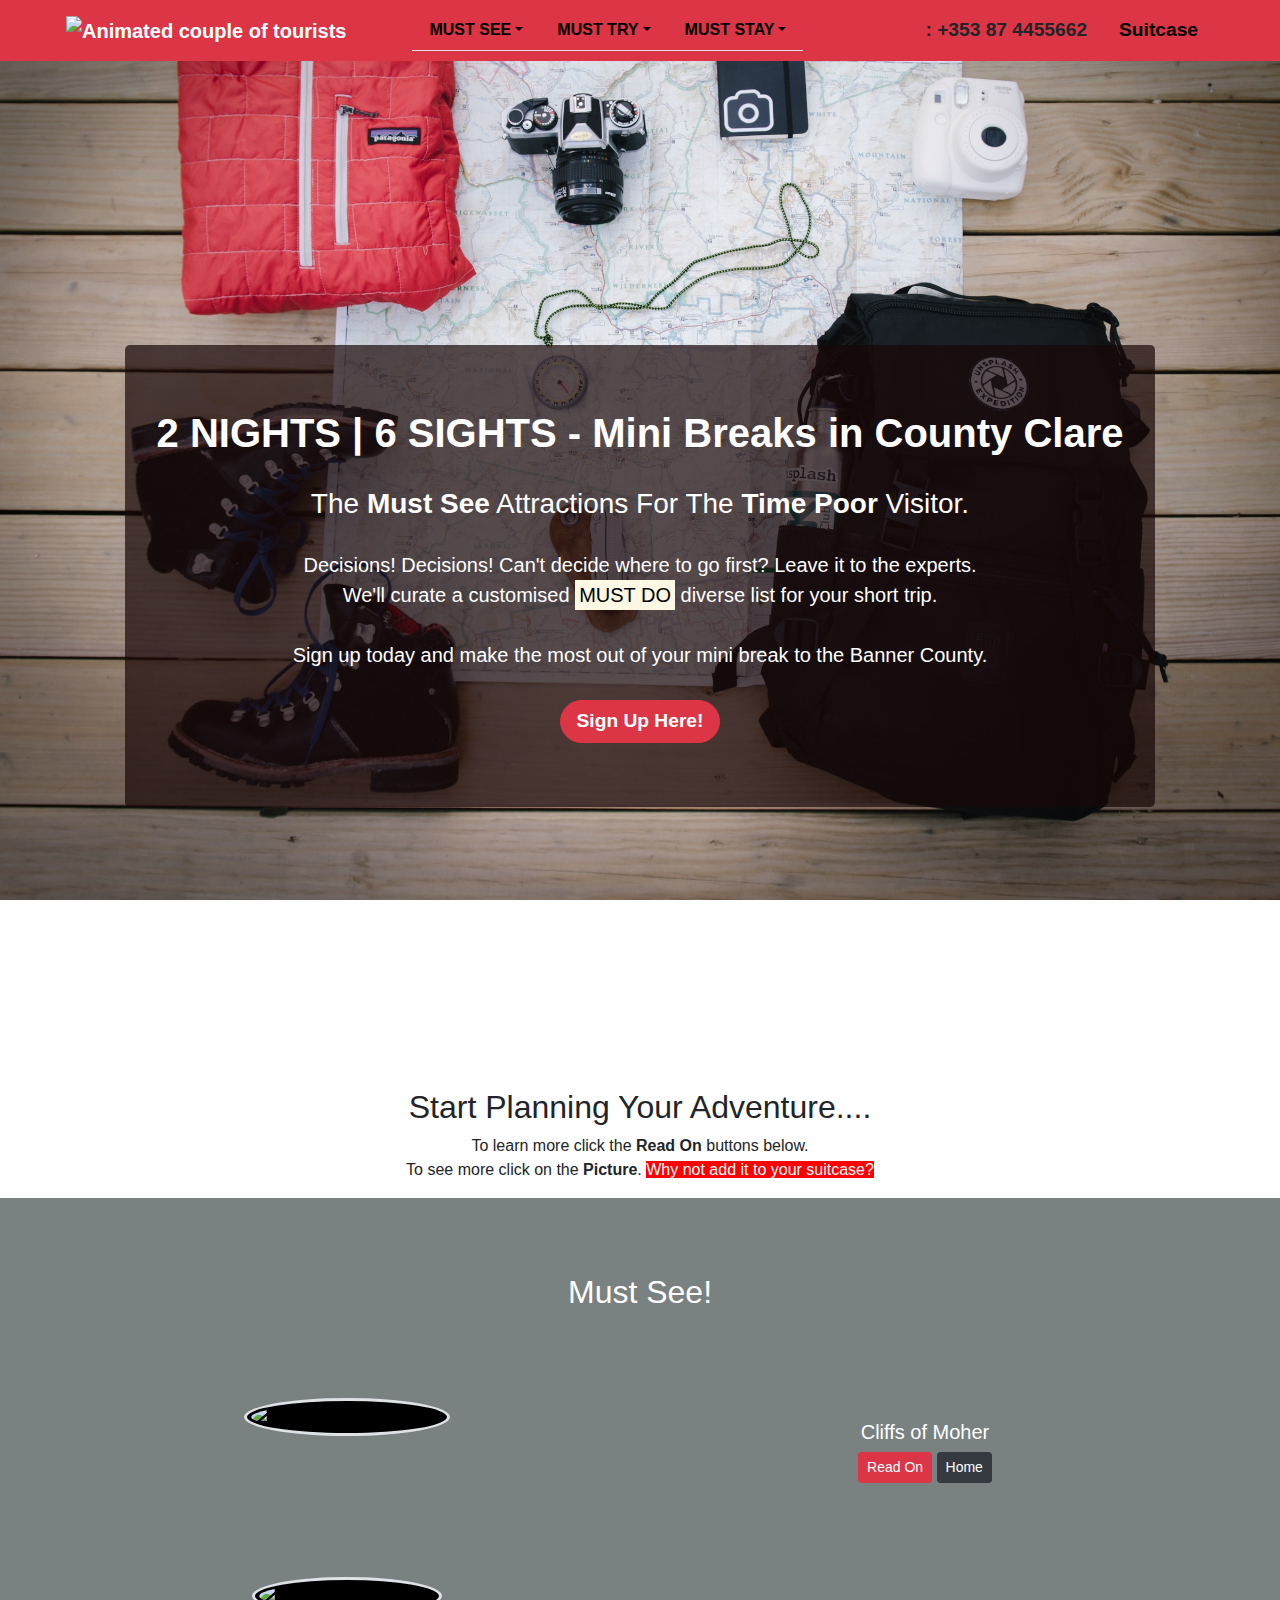
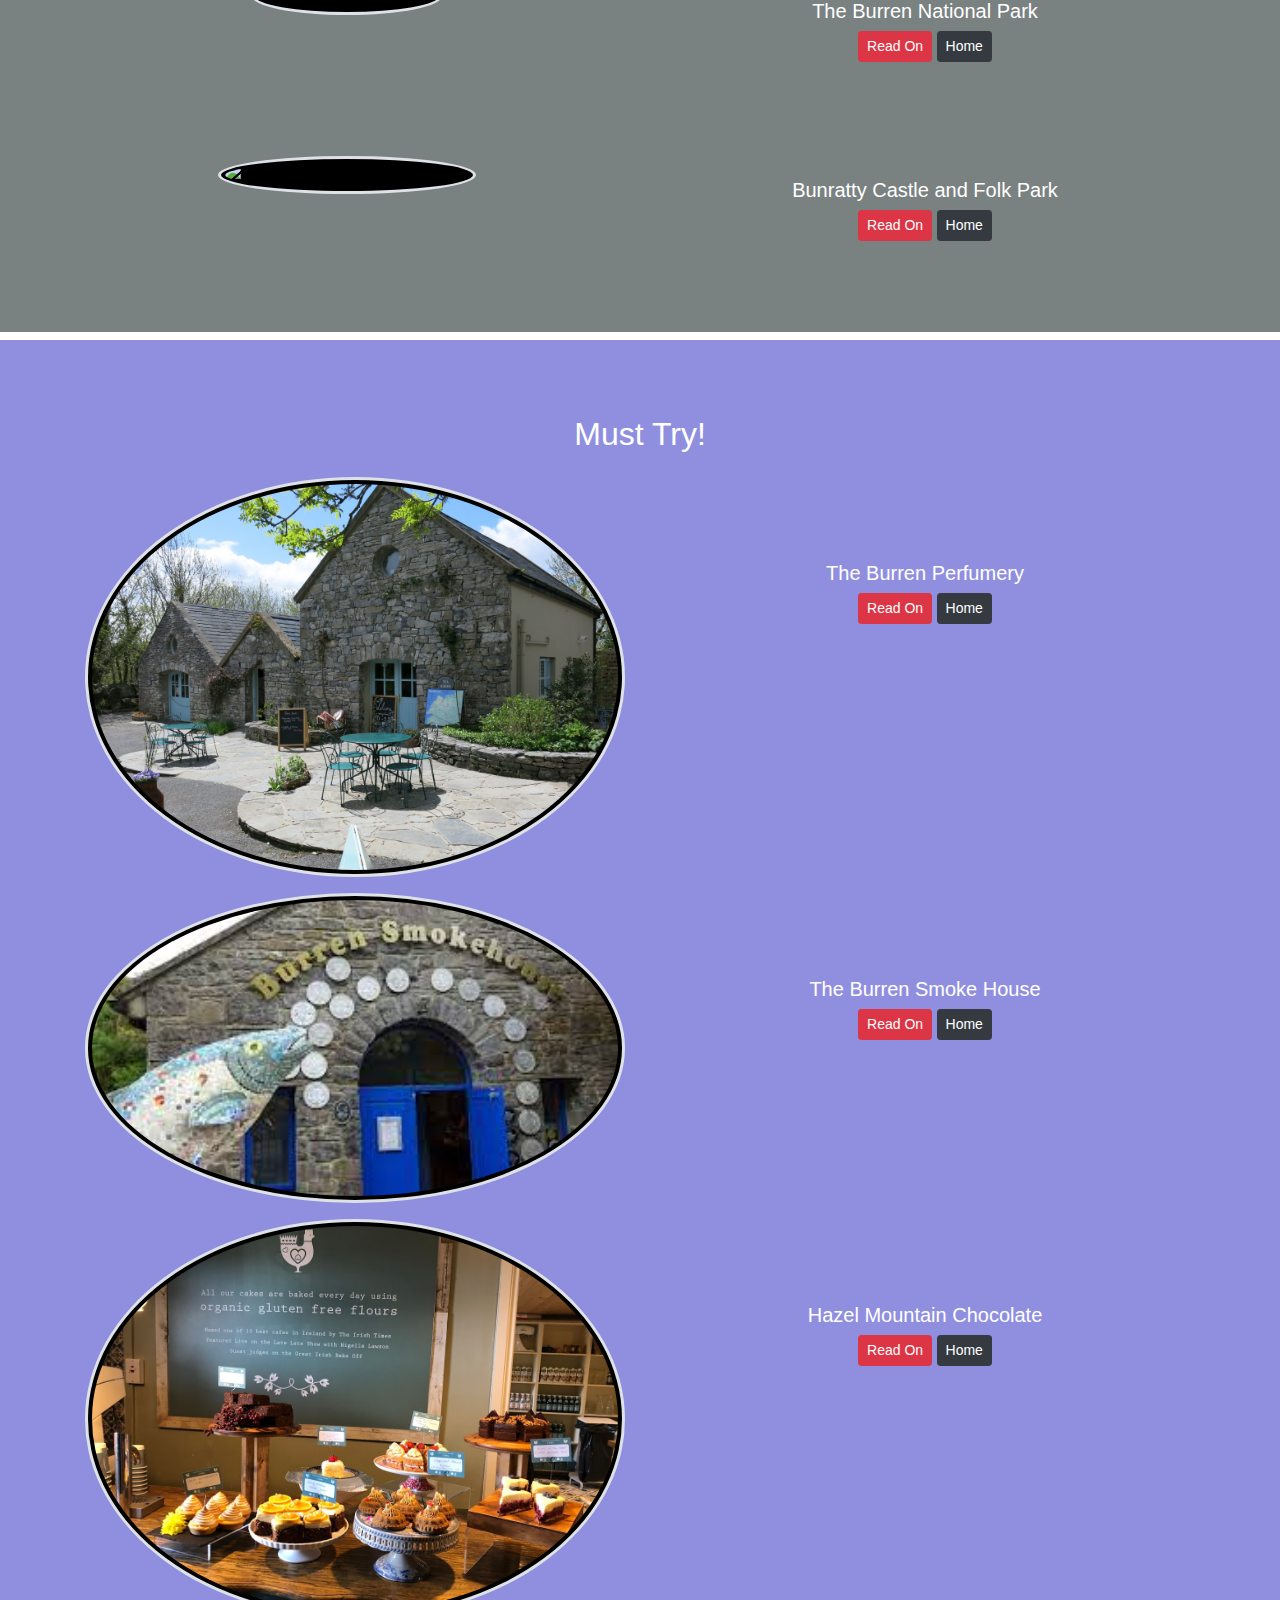
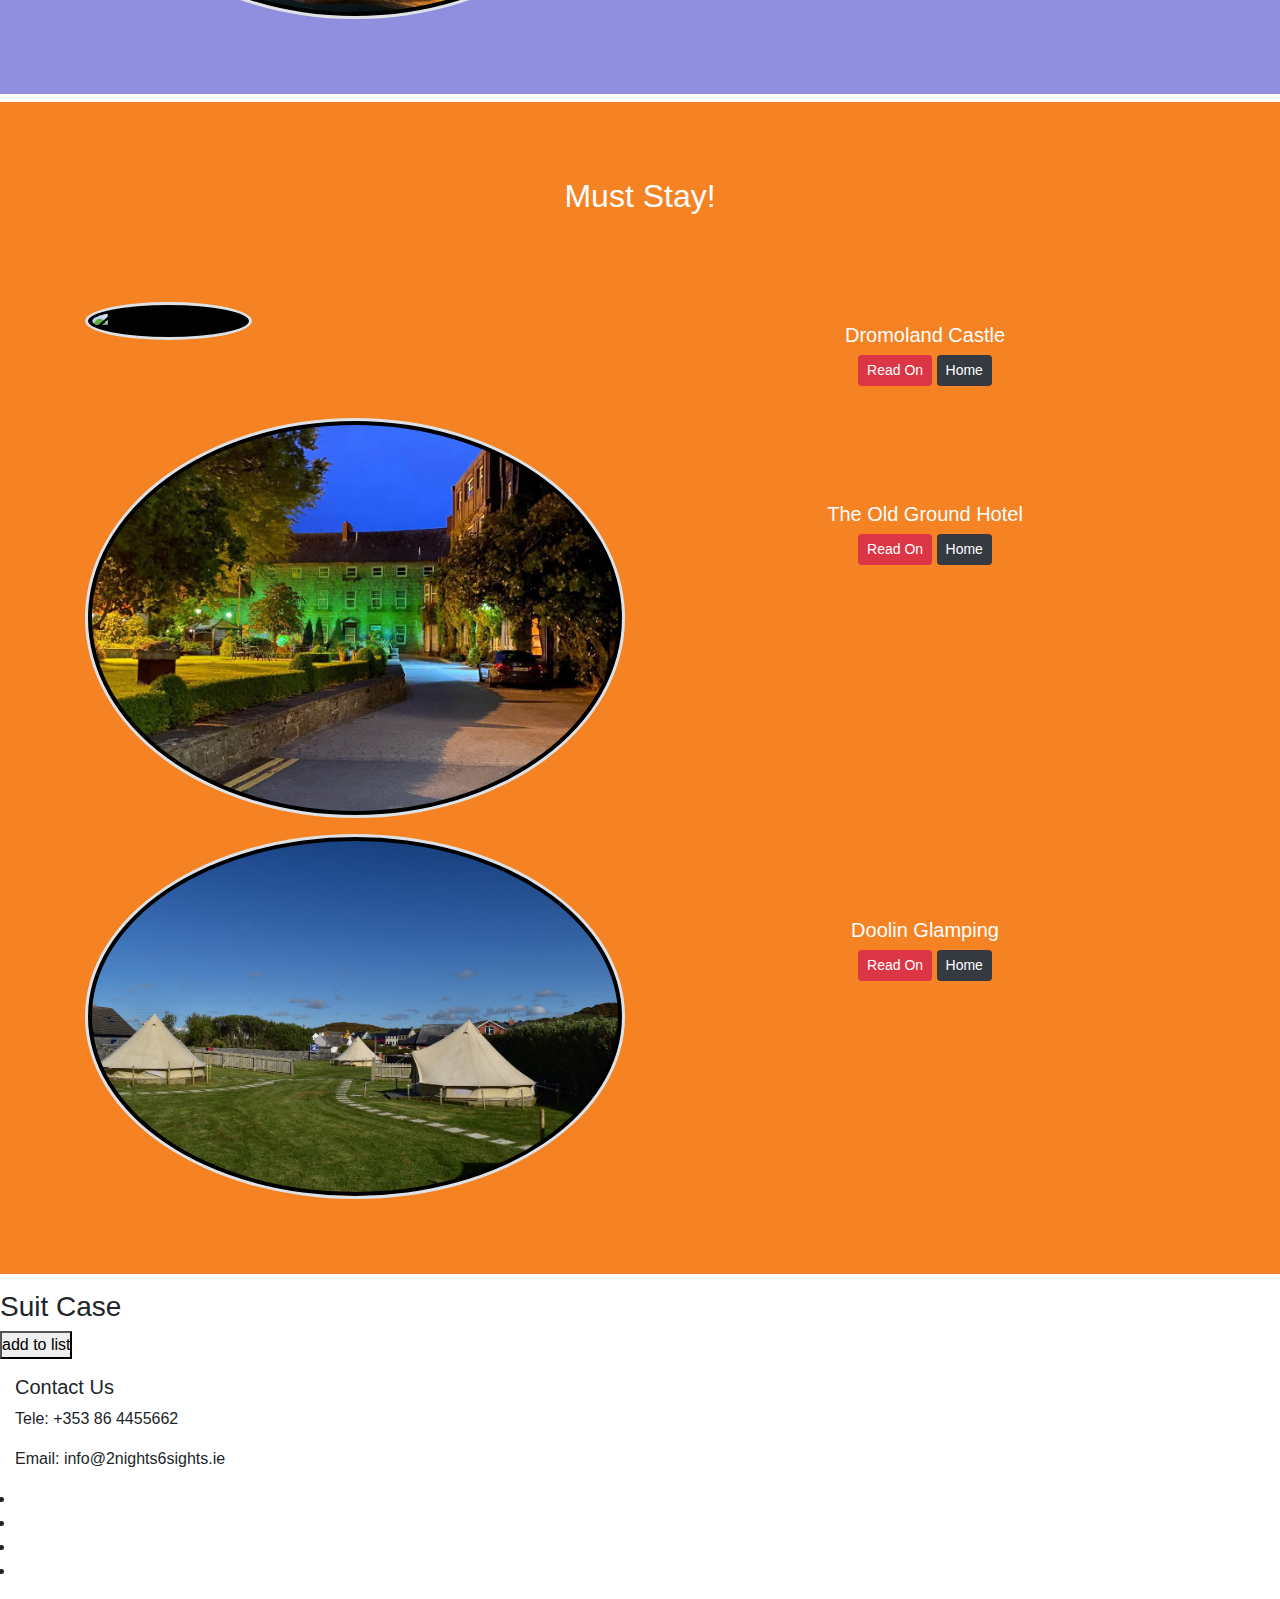
==== index.html @ 430c4e20 "added footer, flashers social media, fixed submit modal with icon and required" ====
<!DOCTYPE html>
<html lang="en">

<head>
    <meta charset="UTF-8">
    <meta name="viewport" content="width=device-width, initial-scale=1.0">
    <title>Co Clare - Must See Must Do List </title>
    <link rel="stylesheet" href="https://use.fontawesome.com/releases/v5.15.2/css/all.css"
        integrity="sha384-vSIIfh2YWi9wW0r9iZe7RJPrKwp6bG+s9QZMoITbCckVJqGCCRhc+ccxNcdpHuYu" crossorigin="anonymous">
    <link rel="stylesheet" href="https://maxcdn.bootstrapcdn.com/bootstrap/4.1.3/css/bootstrap.min.css">
    <link rel="stylesheet" href="https://use.fontawesome.com/releases/v5.6.1/css/all.css"
        integrity="sha384-gfdkjb5BdAXd+lj+gudLWI+BXq4IuLW5IT+brZEZsLFm++aCMlF1V92rMkPaX4PP" crossorigin="anonymous">
    <script src="https://cdn.jsdelivr.net/npm/bootstrap@5.0.0-beta3/dist/js/bootstrap.bundle.min.js"
        integrity="sha384-JEW9xMcG8R+pH31jmWH6WWP0WintQrMb4s7ZOdauHnUtxwoG2vI5DkLtS3qm9Ekf" crossorigin="anonymous">
    </script>
    <link rel="stylesheet" href="assets/css/style.css">
</head>

<body>
    <div class="container-fluid containernav">
 
        <nav class="navbar navbar-dark bg-danger navbar-expand-lg">

            <a href="index.html" target="_blank" class="navbar-brand"> <img id="logoimage" src="assets/images/tourist.png"
                    alt="Animated couple of tourists" /> </a>

            <!--burger button-->

            <button class="navbar-toggler ml-auto" type="button" data-toggle="collapse" data-target="#navbarNavDropdown"
                aria-controls="navbarNavDropdown" aria-expanded="false" aria-label="Toggle navigation">
               
                <!-- burger icon-->
                <span class="navbar-toggler-icon"></span>
            
            </button>

            <div class="collapse navbar-collapse" id="navbarNavDropdown">
             
             <!-- Bootstrap dropdown nav items-->

                <ul class="nav nav-tabs">
                    <li class="nav-item dropdown"><a class="nav-link dropdown-toggle" href="#"
                            id="navbarDropdownMenuLink" role="button" data-toggle="dropdown" aria-haspopup="true"
                            aria-expanded="false">MUST SEE</a>
                        <div class="dropdown-menu" aria-labelledby="navbarDropdownMenuLink">
                            <a class="dropdown-item" href="#cliffs">The Cliffs of Moher</a>
                            <a class="dropdown-item" href="#burren">The Burren National Park</a>
                            <a class="dropdown-item" href="#bunratty">Bunratty Castle</a>
                        </div>
                    </li>
                    <li class="nav-item dropdown"><a class="nav-link dropdown-toggle" href="#"
                            id="navbarDropdownMenuLink" role="button" data-toggle="dropdown" aria-haspopup="true"
                            aria-expanded="false">MUST TRY</a>
                        <div class="dropdown-menu" aria-labelledby="navbarDropdownMenuLink">
                            <a class="dropdown-item" href="#perfumery">The Burren Perfumery</a>
                            <a class="dropdown-item" href="#smokehouse">The Burren Smokehouse</a>
                            <a class="dropdown-item" href="#hazelcoco">Hazel Mountain Chocolate</a>
                        </div>
                    </li>
                    <li class="nav-item dropdown"><a class="nav-link dropdown-toggle" href="#"
                            id="navbarDropdownMenuLink" role="button" data-toggle="dropdown" aria-haspopup="true"
                            aria-expanded="false">MUST STAY</a>
                        <div class="dropdown-menu" aria-labelledby="navbarDropdownMenuLink">
                            <a class="dropdown-item" href="#dromoland">Dromoland Castle</a>
                            <a class="dropdown-item" href="#oldground">The Old Ground Hotel</a>
                            <a class="dropdown-item" href="#doolinglamp">Doolin Glamping</a>
                        </div>
                    </li>
                </ul>
            </div >
            <div class="mr-3 navsuitcase d-none d-lg-block nav-item"><i class="fas fa-phone-alt"></i>:  +353 87 4455662</div>
            <div class="nav-item navsuitcase d-none d-lg-block"><a class="nav-link" href=""><i class="fas fa-suitcase"></i>
                    Suitcase</a></div>
            </div>

        </nav>
        
        </div>

<!-- Callout -->

<div class="container-fluid callout-container">
        <div class="row">
            <div class="col-12 mt-2 pt-5">
               <section class="callout jumbotron text-center mt-5">
                    <h1 class="jumbo-h1">2 NIGHTS | 6 SIGHTS - Mini Breaks in County Clare</h1> <h3>The <strong>Must See</strong> Attractions For The <strong>Time Poor</strong>
                        Visitor.</h3>
                    <p class="lead">Decisions! Decisions! Can't decide where to go first? Leave it to the experts.<br/> We'll
                        curate a customised <strong><mark class="flash">MUST DO</mark></strong> diverse list for your short
                        trip.<br/> <br/>Sign up today and make the most out of your mini break to the Banner County.</p>
                    <button type="button" class="btn btn-danger btnjumbo" data-toggle="modal" data-target="#signupM">Sign Up Here!</button>
                </section>
            </div>
        </div>
        </div>
        <!-- /.callout -->

        <!--LOGO-->
        <div class="logostyle my-2" style="text-align: center;"><i class="fas fa-map-marked-alt fa-4x text-danger"></i></div>

        <!-- must do -->
        <div class="container-wrapper container-wrapper-darkgrey">
            <!-- <div class="container content-container"> -->
            
            <section class="plan">
                    <div class="row">
                        <div class="col-12 page-header">
                    <h2>Start Planning Your Adventure....<br /></h2>
                        
                       <p>To learn more click the <strong>Read On</strong> buttons below.<br />
                        To see more click on the <strong>Picture</strong>.
                        <span id="spanbg" class="flash">Why not add it to your suitcase?</span></p>
                </div>
            </div>
      </section>         
</div>
        </div>


<div class="container-wrapper container-wrapper-lightgrey">
        <div class="container mustdo-container content-container">
            
            <section class="mustdo">
                    <div class="row">
               
                    
                <div class="col-12 page-header">
                    <h2><i class="fa fa-binoculars" aria-hidden="true"></i> Must See!</h2></div>
            </div>

            <div id="cliffs" class="row">
                <div  class="col-12 col-md-6 my-auto">
                       <a href="https://www.cliffsofmoher.ie/"><img class="mr-3 mt-3 img-thumbnail rounded-circle" src="assets/images/cliffs.jpg" alt="Cliffs of Moher in Clare" /></a>
                </div>
                <div class="middle col-md-6 col-12">
                            <h5>Cliffs of Moher</h5>
                            <p><a class="btn btn-danger btn-sm" href="">Read On</a>
                            <a class="btn btn-dark btn-sm" href="index.html">Home</a></p>
                        </div>
                    </div>
    
            <div id="burren" class="row">
                <div  class="col-12 col-md-6 my-auto">
                       <a href="https://www.burrennationalpark.ie/"> <img class="mr-3 mt-3 img-thumbnail rounded-circle" src="assets/images/burren2.jpg" alt="Burren National Park" /></a>
                    </div>
                        <div class="middle col-md-6 col-12">
                            <h5 class="mt-0 ml-auto">The Burren National Park</h5>
                            <p><a class="btn btn-danger btn-sm" href="">Read On</a>
                            <a class="btn btn-dark btn-sm" href="index.html">Home</a>
                        </p>
                        </div>
                </div>

            <div id="bunratty" class="row">
                <div class="col-12 col-md-6 my-auto">
                        <a href="https://www.bunrattycastle.ie/" ><img class="mr-3 mt-3 img-thumbnail rounded-circle" src="assets/images/bunratty.jpg" alt="Bunratty Castle and Folk Park" /></a>
                    </div>
                 <div class="middle col-12 col-md-6" >
                            <h5 class="mt-0 ml-auto">Bunratty Castle and Folk Park</h5>
                            <p><a class="btn btn-danger btn-sm" href="">Read On</a>
                            <a class="btn btn-dark btn-sm" href="index.html">Home</a></p>
                        </div>
                    </div>
        </section>
        </div>
        </div>
        <!-- /must do -->

        <!--LOGO-->
        <div class=" my-2" style="text-align: center;"><i class="fab fa-java  fa-5x text-danger"></i></div>

        <!------------------------------------------------must try ------------------------------------------------>

        <div class="container-wrapper container-wrapper-blue">

            <div class="container musttry-container content-container">
        
            <section class="Musttry">
            
            <div class="row">

                <div class="col-12 page-header">
                    
                    <h2><i class="fas fa-cookie-bite"></i> Must Try!</h2>
                </div>
            </div>

                    <div id="Musttry1"></div> <!--can remove later??-->
                    
                <div id="perfumery" class="row">
                    <div class="col-12 col-md-6 my-auto">
                       <a href="https://burrenperfumery.com/"><img class="mr-3 mt-3 img-thumbnail rounded-circle" src="assets/images/perfumery.jpg" alt="The Burren Perfumery" /></a>
                    </div>
                

                <div class="middle col-md-6 col-12">
                            <h5>The Burren Perfumery</h5>
                            <p><a class="btn btn-danger btn-sm" href="">Read On</a>
                            <a class="btn btn-dark btn-sm" href="index.html">Home</a></p>
                </div>
                </div>
                    
                     
                <div id="Musttry2">  <!--can remove later??-->

                <div id="smokehouse" class="row">
                    <div class="col-12 col-md-6 my-auto">
                       <a href="https://www.burrensmokehouse.com/"><img class="mr-3 mt-3 img-thumbnail rounded-circle" src="assets/images/burrensmoke.jpg" alt="Burren Smoke House" /></a>
                </div>

                <div class="middle col-md-6 col-12">
                            <h5>The Burren Smoke House</h5>
                            <p><a class="btn btn-danger btn-sm" href="">Read On</a>
                            <a class="btn btn-dark btn-sm" href="index.html">Home</a></p>
                        </div>
                    </div> 
                    
                    <div id="hazelcoco" class="row">
                    <div  class="col-12 col-md-6 my-auto">
                       <a href="https://www.hazelmountainchocolate.com/"><img class="mr-3 mt-3 img-thumbnail rounded-circle" src="assets/images/hazelcoco.jpg" alt="Hazel Mountain Chocolate" /></a>
                </div>

                <div class="middle col-md-6 col-12">
                            <h5>Hazel Mountain Chocolate</h5>
                            <p><a class="btn btn-danger btn-sm" href="">Read On</a>
                            <a class="btn btn-dark btn-sm" href="index.html">Home</a></p>
                        </div>
                    </div>    
                        
        </section>
        </div>
        </div>

        <!--/must try-->

        <!--LOGO-->
        <div class=" my-2" style="text-align: center;"> <i class="fas fa-hotel fa-4x text-danger"></i></div>
        
        <!---------------------------------------------------------------------Must Stay-------------------------------------->

        <div class="container-wrapper container-wrapper-amber">
        <div class="container muststay-container content-container">
        
        <section class="Muststay">

             <!--ICON TOP OF SECTION-->
            
             <div class="row">
                    <div class="col-12 page-header">
                        <h2><i class="fas fa-spa"></i> Must Stay!</h2>
                    </div>
             </div>

              <div class="row">
                    <div id="dromoland" class="col-12 col-md-6 my-auto">
                       <a href="https://www.dromoland.ie/"><img class="mr-3 mt-3 img-thumbnail rounded-circle" src="assets/images/dromland.jpg" alt="Dromoland Castle" /></a>
                    </div>
                

                <div class="middle col-md-6 col-12">
                            <h5>Dromoland Castle</h5>
                            <p><a class="btn btn-danger btn-sm" href="">Read On</a>
                            <a class="btn btn-dark btn-sm" href="index.html">Home</a></p>
                </div>
                </div>

                <div class="row">
                    <div id="oldground" class="col-12 col-md-6 my-auto">
                       <a href="https://www.oldgroundhotelennis.com/"><img class="mr-3 mt-3 img-thumbnail rounded-circle" src="assets/images/oldground.jpg" alt="Old Ground Hotel" /></a>
                    </div>
                

                <div class="middle col-md-6 col-12">
                            <h5>The Old Ground Hotel</h5>
                            <p><a class="btn btn-danger btn-sm" href="">Read On</a>
                            <a class="btn btn-dark btn-sm" href="index.html">Home</a></p>
                </div>
                </div>

                <div class="row">
                    <div id="doolinglamp" class="col-12 col-md-6 my-auto">
                       <a href="https://www.doolinglamping.com/"><img class="mr-3 mt-3 img-thumbnail rounded-circle" src="assets/images/doolinG.jpg" alt="Doolin Glamping" /></a>
                    </div>
                

                <div class="middle col-md-6 col-12">
                            <h5>Doolin Glamping</h5>
                            <p><a class="btn btn-danger btn-sm" href="">Read On</a>
                            <a class="btn btn-dark btn-sm" href="index.html">Home</a></p>
                </div>
                </div>
                    
        </section>
        </div>
        </div>
        <!--/Must Stay-->

        <!--Bucket List Section-->
        <section>
            <div class="row">
                <div class="col-12 my-3">
                    <h3><i class="fas fa-suitcase"></i> Suit Case</h3>
                    <button>add to list</button>
                </div>
            </div>
        </section>

        <!--/Bucket List Section-->

    </article>

    <footer>
<div class="container-fluid">
        <div class="row">
            <div class="col-12 footersetting">
            <h5>Contact Us</h5>
            <p><i class="fas fa-mobile-alt"></i> Tele: +353 86 4455662</p>
            <p><i class="far fa-envelope"></i> Email: info@2nights6sights.ie</p>

            <ul class="be-social">
                <li><a href="https://www.facebook.com" target="_blank"><i class="fab fa-facebook"> </i></a></li>
                <li><a href="https://www.instagram.com" target="_blank"><i class="fab fa-instagram"> </i></a></li>
                <li><a href="https://www.twitter.com" target="_blank"><i class="fab fa-twitter-square"> </i></a></li>
                <li><a href="https://www.youtube.com" target="_blank"><i class="fab fa-youtube-square"> </i></a></li>
            </ul>
        </div>
        </div>
        </div>
    </footer>

<!-- MODEL BOOTSTRAP-->
<div class="modal" tabindex="-1" role="dialog" id="signupM">
        <div class="modal-dialog" role="document">
            <div class="modal-content">
                <div class="modal-header">
                    <h6 class="modal-title"><img id="logoimagem" src="assets/images/tourist.png"
                    alt="Animated couple of tourists" />2 NIGHTS | 6 SIGHTS MINI BREAKS</h6>
                    <button type="button" class="close" data-dismiss="modal" aria-label="Close">
          <span aria-hidden="true">&times;</span>
        </button>
                </div>

<div class="modal-body">
                    <form>
                        <div class="form-group">
                            <label for="fname">First name:</label><br>
                            <input type="text" class="form-control" id="fname" name="fname" placeholder="Enter Firstname" required>
                            <label for="lname">Last name:</label>
                            <input type="text" class="form-control" id="lname" name="lname" placeholder="Enter Surname" required>
                            </div>
                            <div class="form-group">
                            <label for="exampleInputEmail1">Email address</label>
                            <input type="email" class="form-control" id="exampleInputEmail1" aria-describedby="emailHelp" placeholder="Enter email" required>
                            </div>
                            <div class="form-group">
                            <label for="password">Password</label>
                            <input type="password" class="form-control" id="password" placeholder="Password" required>
                        </div>
                        <div class="form-group">
                            <label for="repeatPassword">Repeat Password</label>
                            <input type="password" class="form-control" id="repeatPassword" placeholder="Repeat Password" required>
                        </div>
                        <button type="submit" class="btn btn-danger">Submit</button>
                    </form>
                </div>


    <script src="https://code.jquery.com/jquery-3.3.1.slim.min.js"
        integrity="sha384-q8i/X+965DzO0rT7abK41JStQIAqVgRVzpbzo5smXKp4YfRvH+8abtTE1Pi6jizo" crossorigin="anonymous">
    </script>
    <script src="https://cdnjs.cloudflare.com/ajax/libs/popper.js/1.14.3/umd/popper.min.js"
        integrity="sha384-ZMP7rVo3mIykV+2+9J3UJ46jBk0WLaUAdn689aCwoqbBJiSnjAK/l8WvCWPIPm49" crossorigin="anonymous">
    </script>
    <script src="https://stackpath.bootstrapcdn.com/bootstrap/4.1.3/js/bootstrap.min.js"
        integrity="sha384-ChfqqxuZUCnJSK3+MXmPNIyE6ZbWh2IMqE241rYiqJxyMiZ6OW/JmZQ5stwEULTy" crossorigin="anonymous">
    </script>

</body>

</html>
---- assets/css/style.css ----
@import url('https://fonts.googleapis.com/css2?family=Playfair+Display:wght@400;600&display=swap');

* {
    margin :0;
    padding: 0;
}

body{
    font-family: Playfair, sans-serif;
}

.container-wrapper{}

.container-wrapper-lightgrey{
    background-color: #7a8181;
    color: white;
}

.container-wrapper-blue{
    background-color: #908fdf;
    color: white;
}

.container-wrapper-amber{
    background-color: rgba(245, 125, 26, 0.959);
    color: white
}



.callout-container{
height: 120vh;
background: url(../images/background.jpg) no-repeat bottom right fixed; 
  -webkit-background-size: cover;
  -moz-background-size: cover;
  -o-background-size: cover;
  background-size: cover;
  
  display: flex;
  align-items: center;
  justify-content: center;
}

 /*jumbotrom styling*/

 .jumbo-h1{
    color: white;
    font-weight: bold;
    margin-bottom: 30px;
}
.jumbotron {
   background-color: rgba(24, 7, 7, 0.7);
   color: white;   
}

.jumbotron .lead {
    margin: 30px 0;    
}

.mustdo-container{
    text-align: center;
}

#spanbg{
    background-color: red;
    color: white;
}

/*took the flashing code from edit fiddle website and amended it for my needs */

.flash {
  animation: blinker 2s linear infinite;
}

@keyframes blinker {  
  50% { opacity: 0; }
}

.musttry-container{}

.muststay-container{}

/*Pictures */

img {
    width: 100%;
    max-height: 400px;
    /*border : 4px solid lightgray*/
}

#logoimage {
    width:70px;
    height:70px;
    border: 0;
    margin-right: 50px;
    margin-left: 50px;
}


.img-thumbnail {
    padding: .25rem;
    background-color: black;
    border: 3px solid #dee2e6;
    border-radius: .25rem;
    max-width: 100%;
    height: auto;
}

/* Section Headings */

.page-header{

    margin-bottom: 0;
    border-bottom: 0;
    text-align: center;
}

.page-header h2 {
    margin-top: 0;
}

.content-container {
    padding-top: 75px;
    padding-bottom: 75px;
}

.middle{
    text-align: center;
    padding-top: 100px;
}

/* Nav Bar Styling */

.navbar{
    margin-bottom: 0;
    border: 0;
    width: 100%;
    background-color: rgba(0,0,0,0,0.25;)
}

.containernav{
    position: absolute;
    top:0;
    left :0;
    padding-left: 0;
    padding-right: 0;
    z-index: 1;
}

.navbar .navbar-toggler{
    border: 0;
}

.navsuitcase {
    margin-right: 50px;
    font-size: larger;
    font-weight: bolder;
}

/* BUTTON STYLING */

.btnjumbo {
    font-weight: bold;
    font-size: larger;
    border-radius: 23px;
    width: 160px;
}


/* from DEVTOOLS */


a {
    color: black;
    font-weight: bold;
    text-decoration: none;
    background-color: transparent;
}
a:hover {
    color: #ffffff;
    text-decoration: none;
}


#plana {
    text-align: center;
}
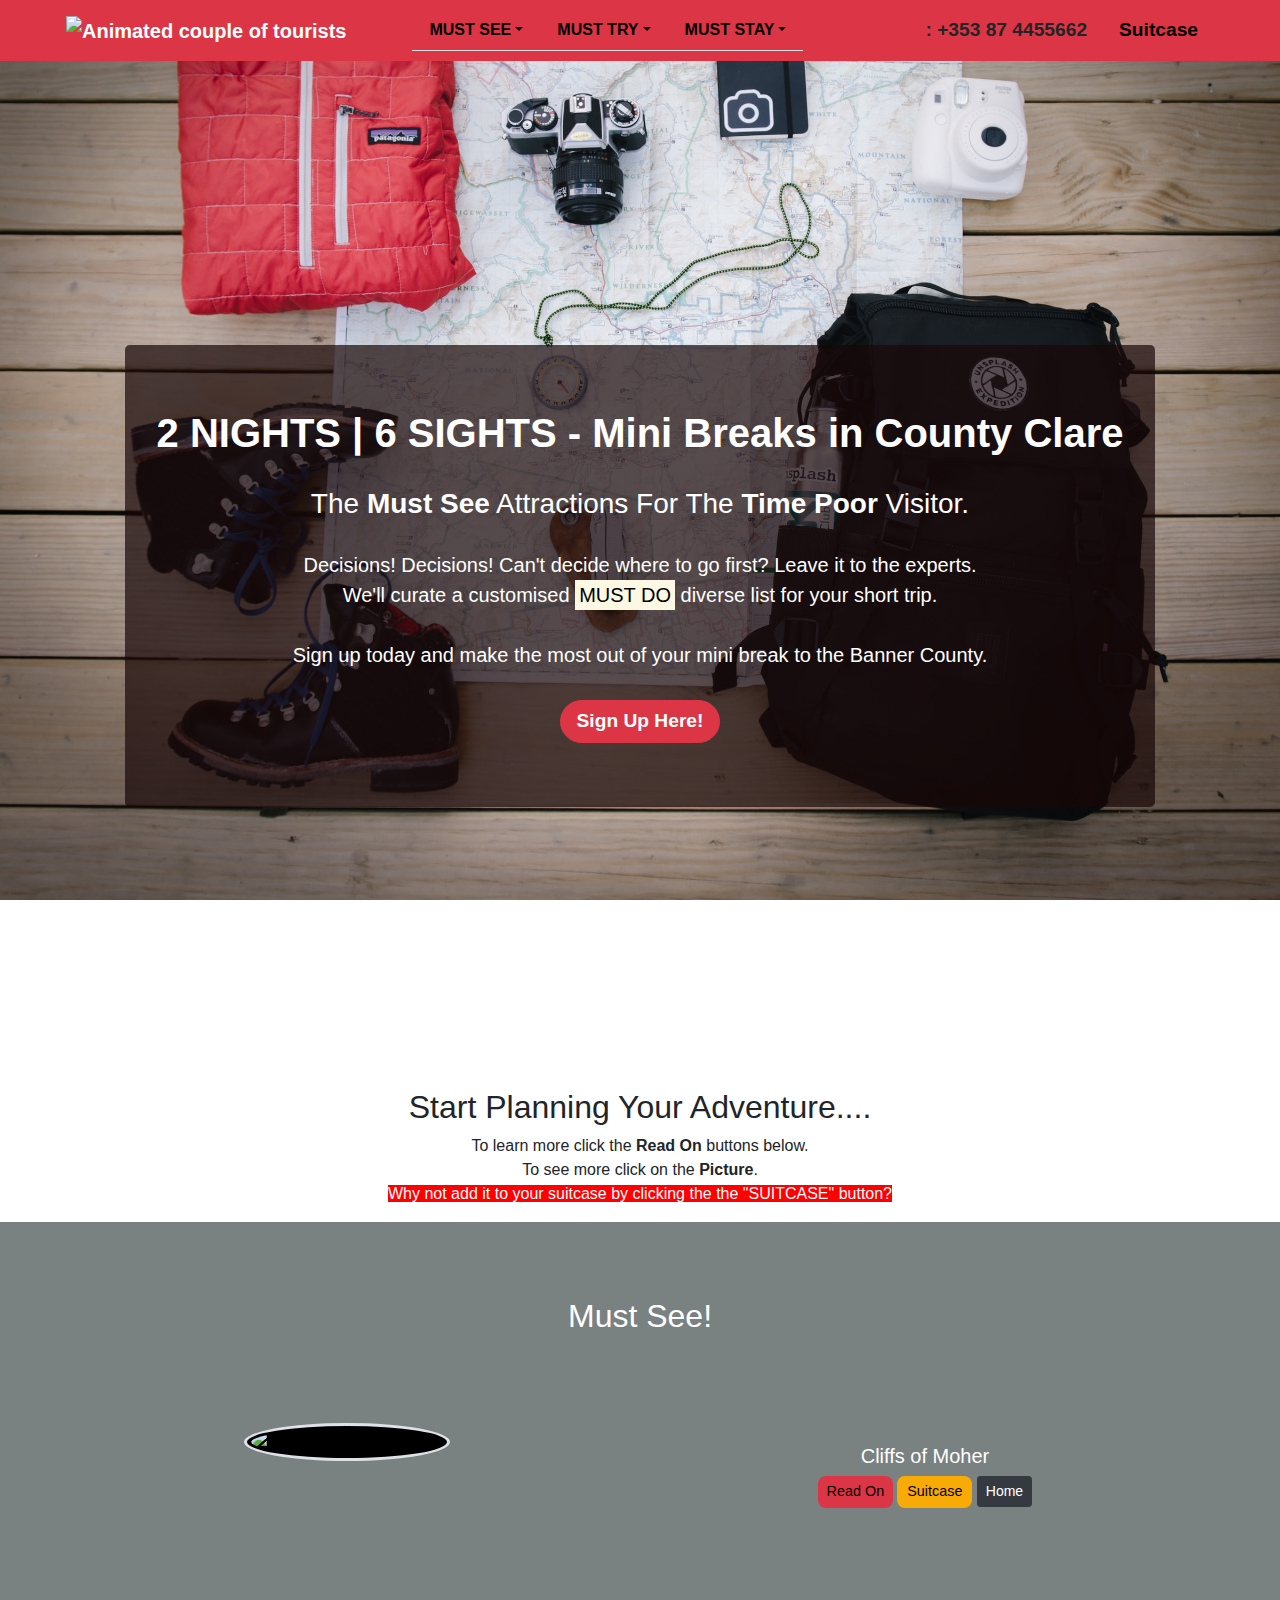
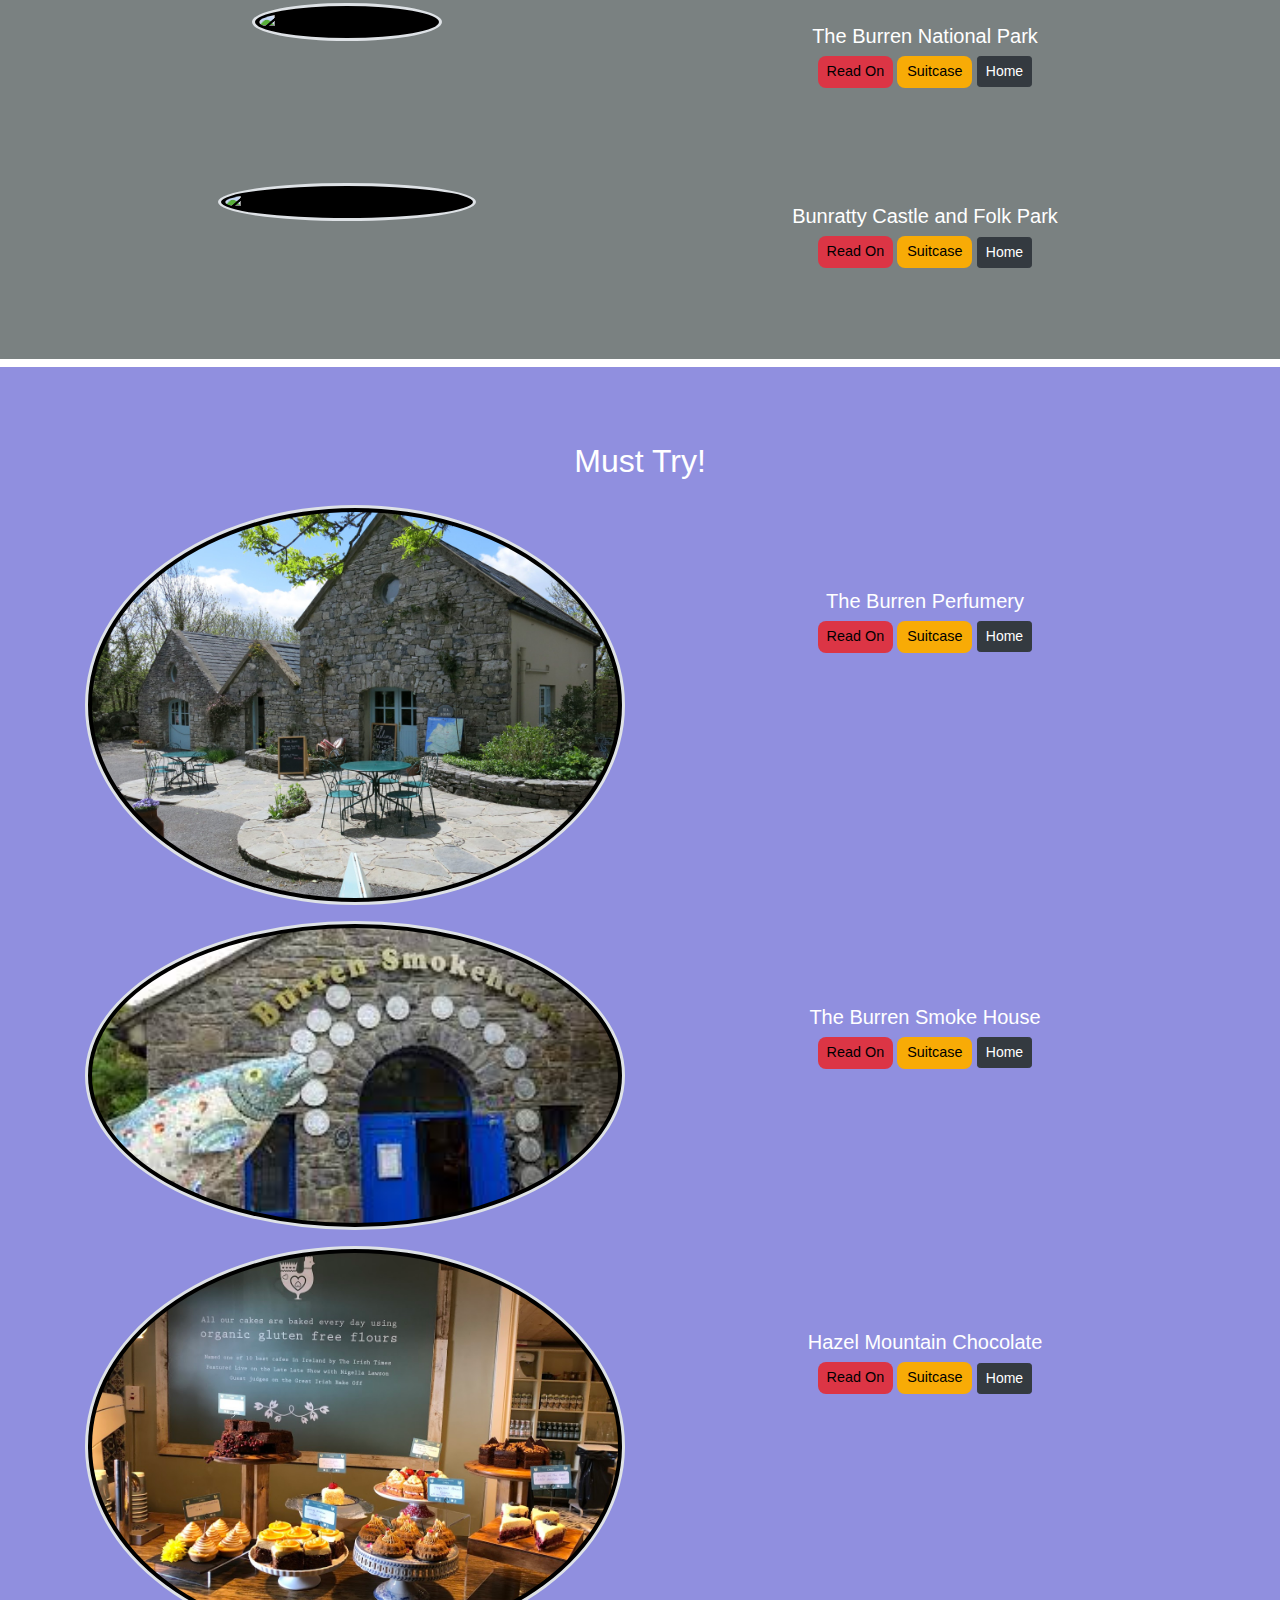
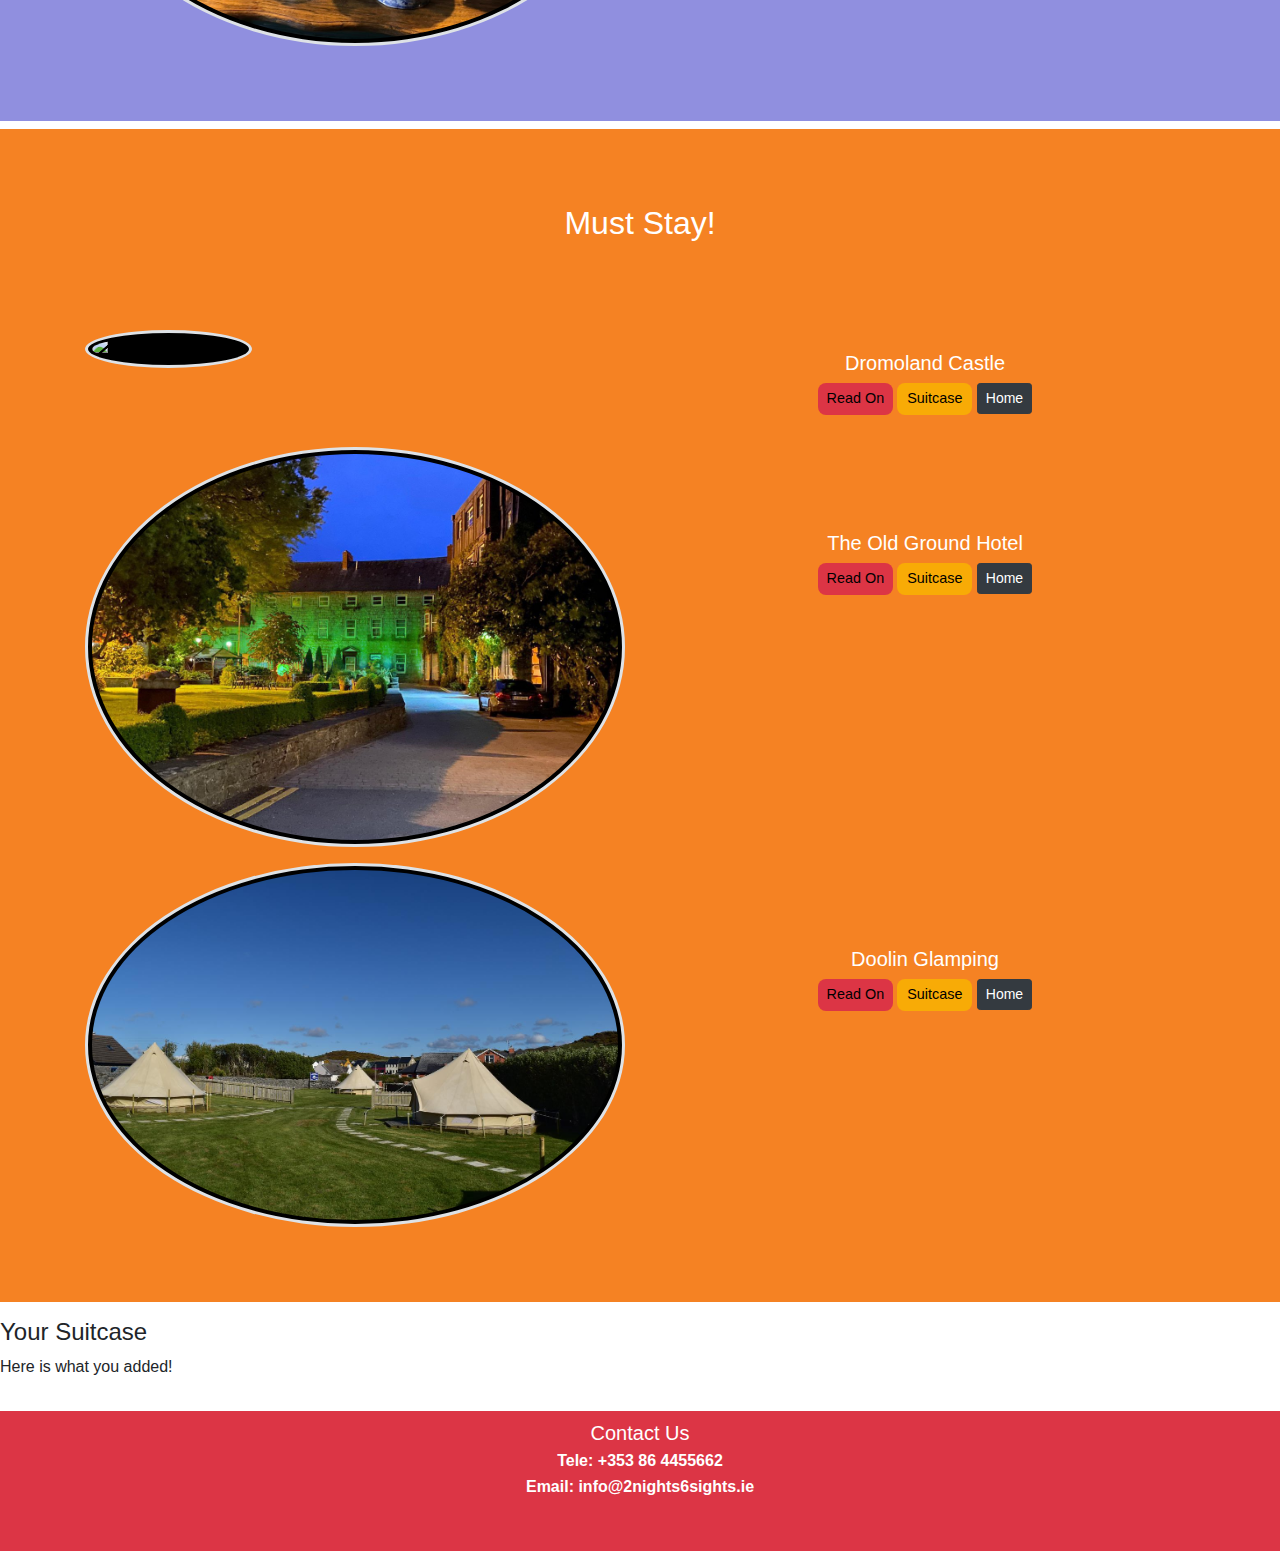
==== commit c2db1207: "new suitcase button javascrip to add to suit case" ====
--- a/index.html
+++ b/index.html
@@ -14,6 +14,8 @@
         integrity="sha384-JEW9xMcG8R+pH31jmWH6WWP0WintQrMb4s7ZOdauHnUtxwoG2vI5DkLtS3qm9Ekf" crossorigin="anonymous">
     </script>
     <link rel="stylesheet" href="assets/css/style.css">
+    <script src="assets/script.js"></script>
+
 </head>
 
 <body>
@@ -99,22 +101,19 @@
         <div class="logostyle my-2" style="text-align: center;"><i class="fas fa-map-marked-alt fa-4x text-danger"></i></div>
 
         <!-- must do -->
-        <div class="container-wrapper container-wrapper-darkgrey">
-            <!-- <div class="container content-container"> -->
-            
-            <section class="plan">
+        <div class="container-wrapper">
+        <section class="plan">
                     <div class="row">
                         <div class="col-12 page-header">
                     <h2>Start Planning Your Adventure....<br /></h2>
                         
                        <p>To learn more click the <strong>Read On</strong> buttons below.<br />
-                        To see more click on the <strong>Picture</strong>.
-                        <span id="spanbg" class="flash">Why not add it to your suitcase?</span></p>
+                        To see more click on the <strong>Picture</strong>.<br/>
+                        <span id="spanbg" class="flash">Why not add it to your suitcase by clicking the the "SUITCASE" button?</span></p>
                 </div>
             </div>
       </section>         
 </div>
-        </div>
 
 
 <div class="container-wrapper container-wrapper-lightgrey">
@@ -122,9 +121,7 @@
             
             <section class="mustdo">
                     <div class="row">
-               
-                    
-                <div class="col-12 page-header">
+                            <div class="col-12 page-header">
                     <h2><i class="fa fa-binoculars" aria-hidden="true"></i> Must See!</h2></div>
             </div>
 
@@ -134,8 +131,11 @@
                 </div>
                 <div class="middle col-md-6 col-12">
                             <h5>Cliffs of Moher</h5>
-                            <p><a class="btn btn-danger btn-sm" href="">Read On</a>
-                            <a class="btn btn-dark btn-sm" href="index.html">Home</a></p>
+                            <p>
+                                <button data-type="cliffsbtn" class="buttonreadon">Read On</button>
+                                <button data-type="Cliffs of Moher" id="selectCliffs" class="buttonsuit" value="Cliffs of Moher" onclick="addItemCliffs(this)">Suitcase</button>
+                                <a class="btn btn-dark btn-sm" href="index.html">Home</a>
+                            </p>  
                         </div>
                     </div>
     
@@ -145,9 +145,11 @@
                     </div>
                         <div class="middle col-md-6 col-12">
                             <h5 class="mt-0 ml-auto">The Burren National Park</h5>
-                            <p><a class="btn btn-danger btn-sm" href="">Read On</a>
-                            <a class="btn btn-dark btn-sm" href="index.html">Home</a>
-                        </p>
+                            <p>
+                                <button data-type="burrenbtn" class="buttonreadon">Read On</a></button> 
+                                <button id="selectBurren" class="buttonsuit" value="The Burren National Park" onclick="addItemBurren(this)">Suitcase</button>
+                                <a class="btn btn-dark btn-sm" href="index.html">Home</a>
+                            </p>
                         </div>
                 </div>
 
@@ -157,8 +159,11 @@
                     </div>
                  <div class="middle col-12 col-md-6" >
                             <h5 class="mt-0 ml-auto">Bunratty Castle and Folk Park</h5>
-                            <p><a class="btn btn-danger btn-sm" href="">Read On</a>
-                            <a class="btn btn-dark btn-sm" href="index.html">Home</a></p>
+                            <p>
+                                <button data-type="bunrattybtn" class="buttonreadon">Read On</a></button> 
+                                <button id="selectBunratty" class="buttonsuit" value="Bunratty Castle and Folk Park" onclick="addItemBunratty()">Suitcase</button>
+                            <a class="btn btn-dark btn-sm" href="index.html">Home</a>  
+                        </p>
                         </div>
                     </div>
         </section>
@@ -195,8 +200,11 @@
 
                 <div class="middle col-md-6 col-12">
                             <h5>The Burren Perfumery</h5>
-                            <p><a class="btn btn-danger btn-sm" href="">Read On</a>
-                            <a class="btn btn-dark btn-sm" href="index.html">Home</a></p>
+                            <p>
+                                <button data-type="perfumerybtn" class="buttonreadon">Read On</a></button> 
+                                <button id="selectPerfumery" class="buttonsuit" value="The Burren Perfumery" onclick="addItemPerfumery()">Suitcase</button>
+                            <a class="btn btn-dark btn-sm" href="index.html">Home</a> 
+                        </p>
                 </div>
                 </div>
                     
@@ -210,8 +218,10 @@
 
                 <div class="middle col-md-6 col-12">
                             <h5>The Burren Smoke House</h5>
-                            <p><a class="btn btn-danger btn-sm" href="">Read On</a>
-                            <a class="btn btn-dark btn-sm" href="index.html">Home</a></p>
+                            <p>
+                                <button data-type="smokebtn" class="buttonreadon">Read On</button> 
+                                <button id="selectSmoke" class="buttonsuit" value="The Burren Smoke House" onclick="addItemSmoke()">Suitcase</button>
+                           <a class="btn btn-dark btn-sm" href="index.html">Home</a> </p>
                         </div>
                     </div> 
                     
@@ -222,8 +232,10 @@
 
                 <div class="middle col-md-6 col-12">
                             <h5>Hazel Mountain Chocolate</h5>
-                            <p><a class="btn btn-danger btn-sm" href="">Read On</a>
-                            <a class="btn btn-dark btn-sm" href="index.html">Home</a></p>
+                            <p><button data-type="hazelbtn" class="buttonreadon">Read On</button> 
+                                <button id="selectHazel" class="buttonsuit" value="Hazel Mountain Chocolate" onclick="addItemHazel()">Suitcase</button>
+                           <a class="btn btn-dark btn-sm" href="index.html">Home</a> 
+                        </p>
                         </div>
                     </div>    
                         
@@ -259,8 +271,9 @@
 
                 <div class="middle col-md-6 col-12">
                             <h5>Dromoland Castle</h5>
-                            <p><a class="btn btn-danger btn-sm" href="">Read On</a>
-                            <a class="btn btn-dark btn-sm" href="index.html">Home</a></p>
+                            <p><button data-type="dromolandbtn" class="buttonreadon">Read On</button> 
+                                <button id="selectDromoland" class="buttonsuit" value="Dromoland Castle" onclick="addItemDromoland()">Suitcase</button>
+                            <a class="btn btn-dark btn-sm" href="index.html">Home</a> </p>
                 </div>
                 </div>
 
@@ -272,7 +285,8 @@
 
                 <div class="middle col-md-6 col-12">
                             <h5>The Old Ground Hotel</h5>
-                            <p><a class="btn btn-danger btn-sm" href="">Read On</a>
+                            <p><button data-type="oldgroundbtn" class="buttonreadon">Read On</button>
+                                <button id="selectOldground" class="buttonsuit" value="The Old Ground Hotel" onclick="addItemOldground()">Suitcase</button> 
                             <a class="btn btn-dark btn-sm" href="index.html">Home</a></p>
                 </div>
                 </div>
@@ -285,8 +299,10 @@
 
                 <div class="middle col-md-6 col-12">
                             <h5>Doolin Glamping</h5>
-                            <p><a class="btn btn-danger btn-sm" href="">Read On</a>
-                            <a class="btn btn-dark btn-sm" href="index.html">Home</a></p>
+                            <p><button data-type="doolingbtn" class="buttonreadon">Read On</button> 
+                                <button id="selectDooling" class="buttonsuit" value="Doolin Glamping" onclick="addItemDooling()">Suitcase</button>
+                           <a class="btn btn-dark btn-sm" href="index.html">Home</a> 
+                        </p>
                 </div>
                 </div>
                     
@@ -299,14 +315,13 @@
         <section>
             <div class="row">
                 <div class="col-12 my-3">
-                    <h3><i class="fas fa-suitcase"></i> Suit Case</h3>
-                    <button>add to list</button>
+                    <h4><i class="fas fa-suitcase"></i> Your Suitcase</h4>
+                    <p id="suitcasep">Here is what you added!</p>
+
+                    <p id="michele"></p>
                 </div>
             </div>
         </section>
-
-        <!--/Bucket List Section-->
-
     </article>
 
     <footer>
@@ -375,6 +390,7 @@
         integrity="sha384-ChfqqxuZUCnJSK3+MXmPNIyE6ZbWh2IMqE241rYiqJxyMiZ6OW/JmZQ5stwEULTy" crossorigin="anonymous">
     </script>
 
+
 </body>
 
 </html>--- a/assets/css/style.css
+++ b/assets/css/style.css
@@ -1,8 +1,11 @@
 @import url('https://fonts.googleapis.com/css2?family=Playfair+Display:wght@400;600&display=swap');
 
-* {
-    margin :0;
+/* Clear all default padding and margins before starting - although wild cards slow site */ 
+
+*{
+    margin: 0;
     padding: 0;
+    border: 0;
 }
 
 body{
@@ -69,7 +72,7 @@
 /*took the flashing code from edit fiddle website and amended it for my needs */
 
 .flash {
-  animation: blinker 2s linear infinite;
+  animation: blinker 3s linear infinite;
 }
 
 @keyframes blinker {  
@@ -94,6 +97,13 @@
     border: 0;
     margin-right: 50px;
     margin-left: 50px;
+}
+#logoimagem {
+    width:50px;
+    height:50px;
+    border: 0;
+    margin-right: 30px;
+    margin-left: 30px;
 }
 
 
@@ -129,13 +139,13 @@
     padding-top: 100px;
 }
 
-/* Nav Bar Styling */
+/*-------------------------------------------------------------- Nav Bar Styling */
 
 .navbar{
     margin-bottom: 0;
     border: 0;
     width: 100%;
-    background-color: rgba(0,0,0,0,0.25;)
+    background-color: rgba(0,0,0,0,0.25);
 }
 
 .containernav{
@@ -159,6 +169,31 @@
 
 /* BUTTON STYLING */
 
+.buttonreadon {
+    width: 75px;
+    color: black;
+    background-color: #dc3545;
+    padding: .33rem .5rem;
+    font-size: .9rem;
+    line-height: 1.5;
+    border-radius: .5rem;
+}
+
+
+.buttonsuit{
+    width: 75px;
+    color: black;
+    background-color: #f8ab06;
+    padding: .33rem .5rem;
+    font-size: .9rem;
+    line-height: 1.5;
+    border-radius: .5rem;
+}
+
+
+ #cliffsbtn{
+     color: white;
+ }
 .btnjumbo {
     font-weight: bold;
     font-size: larger;
@@ -184,4 +219,35 @@
 
 #plana {
     text-align: center;
-}+}
+/*----------------------------------------------------------------FOOTER SECTION!*/
+
+footer {
+    min-height: 70px;
+    background: #dc3545;
+    text-align: center;
+}
+
+.footersetting {
+    color:white;
+    font-weight: bold;
+    padding: 10px;
+}
+
+.footersetting p{
+    margin-bottom: 2px;
+}
+.footersetting h5{
+    margin-bottom: 4px;
+}
+
+.be-social li {
+    display: inline;
+    color: white;
+    float: both;
+    margin-top: 2px;
+    padding: 5px;
+}
+.be-social i {
+    color: white;
+}
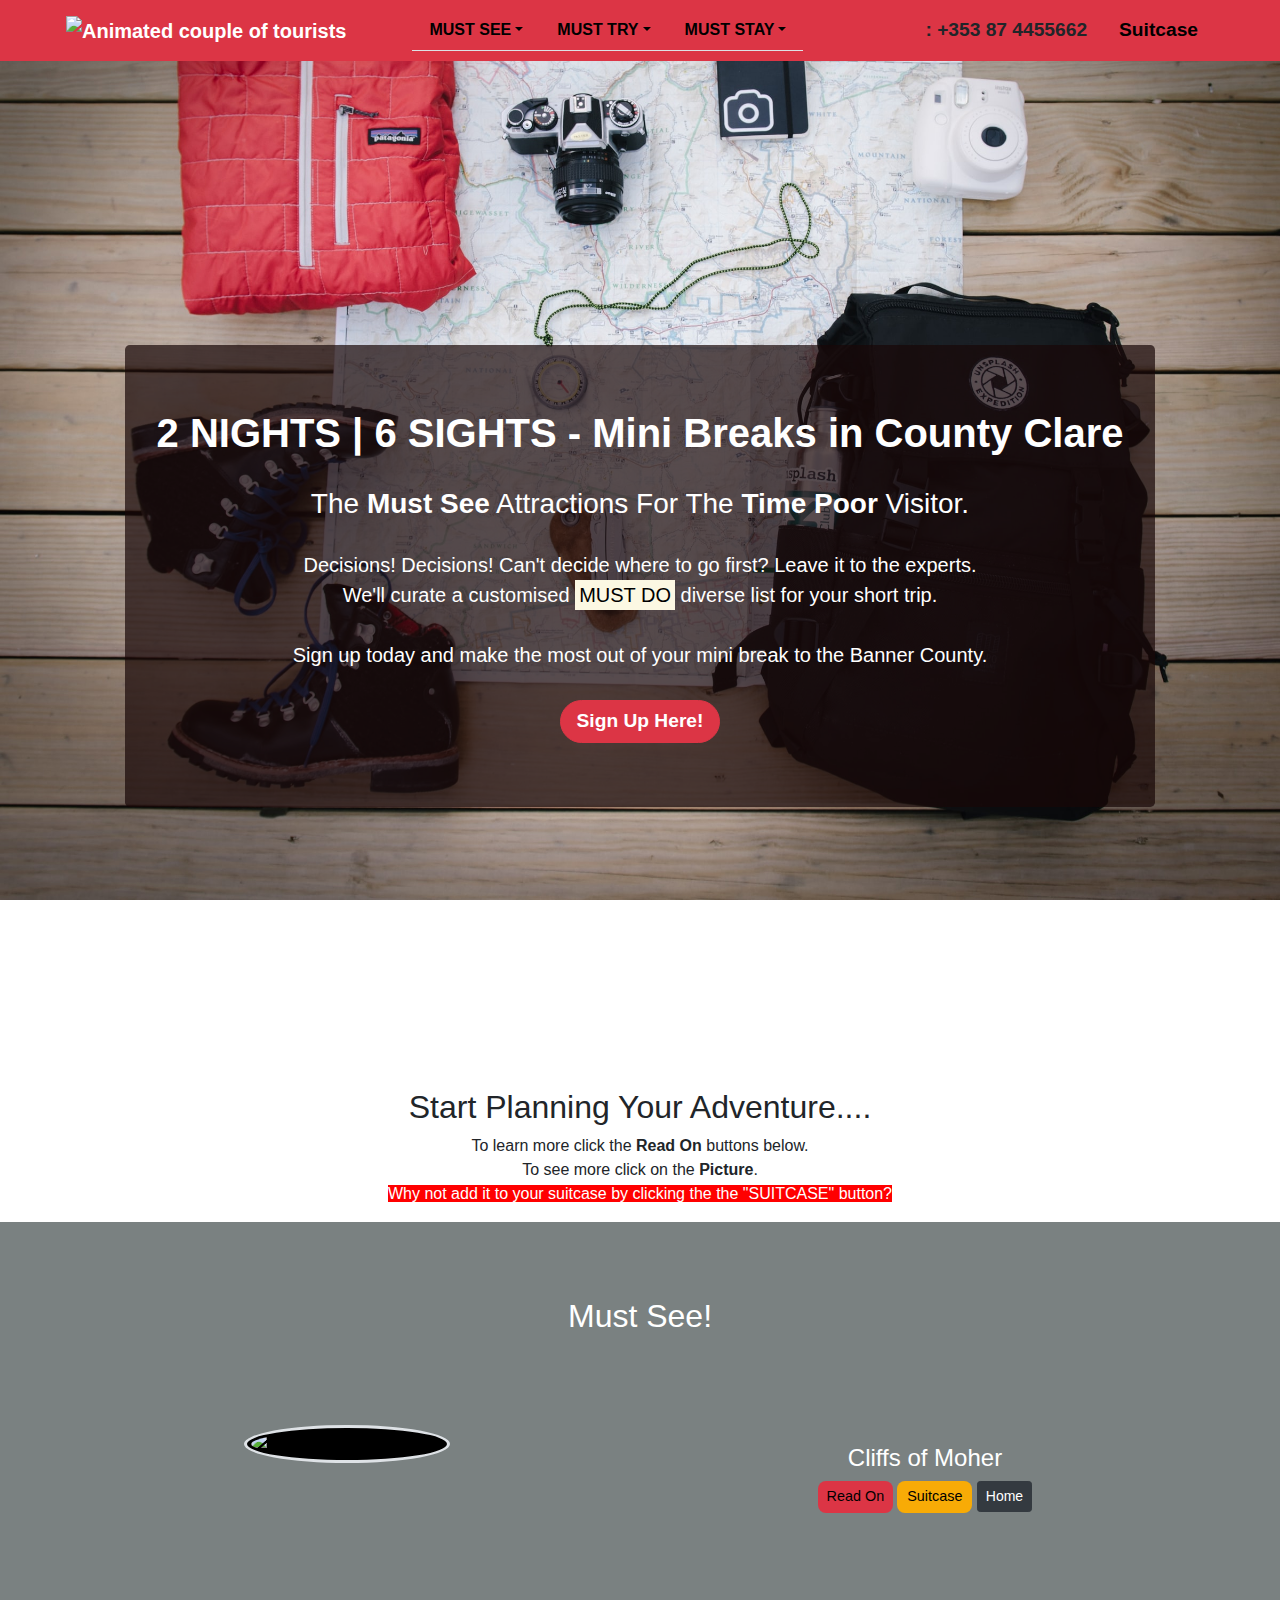
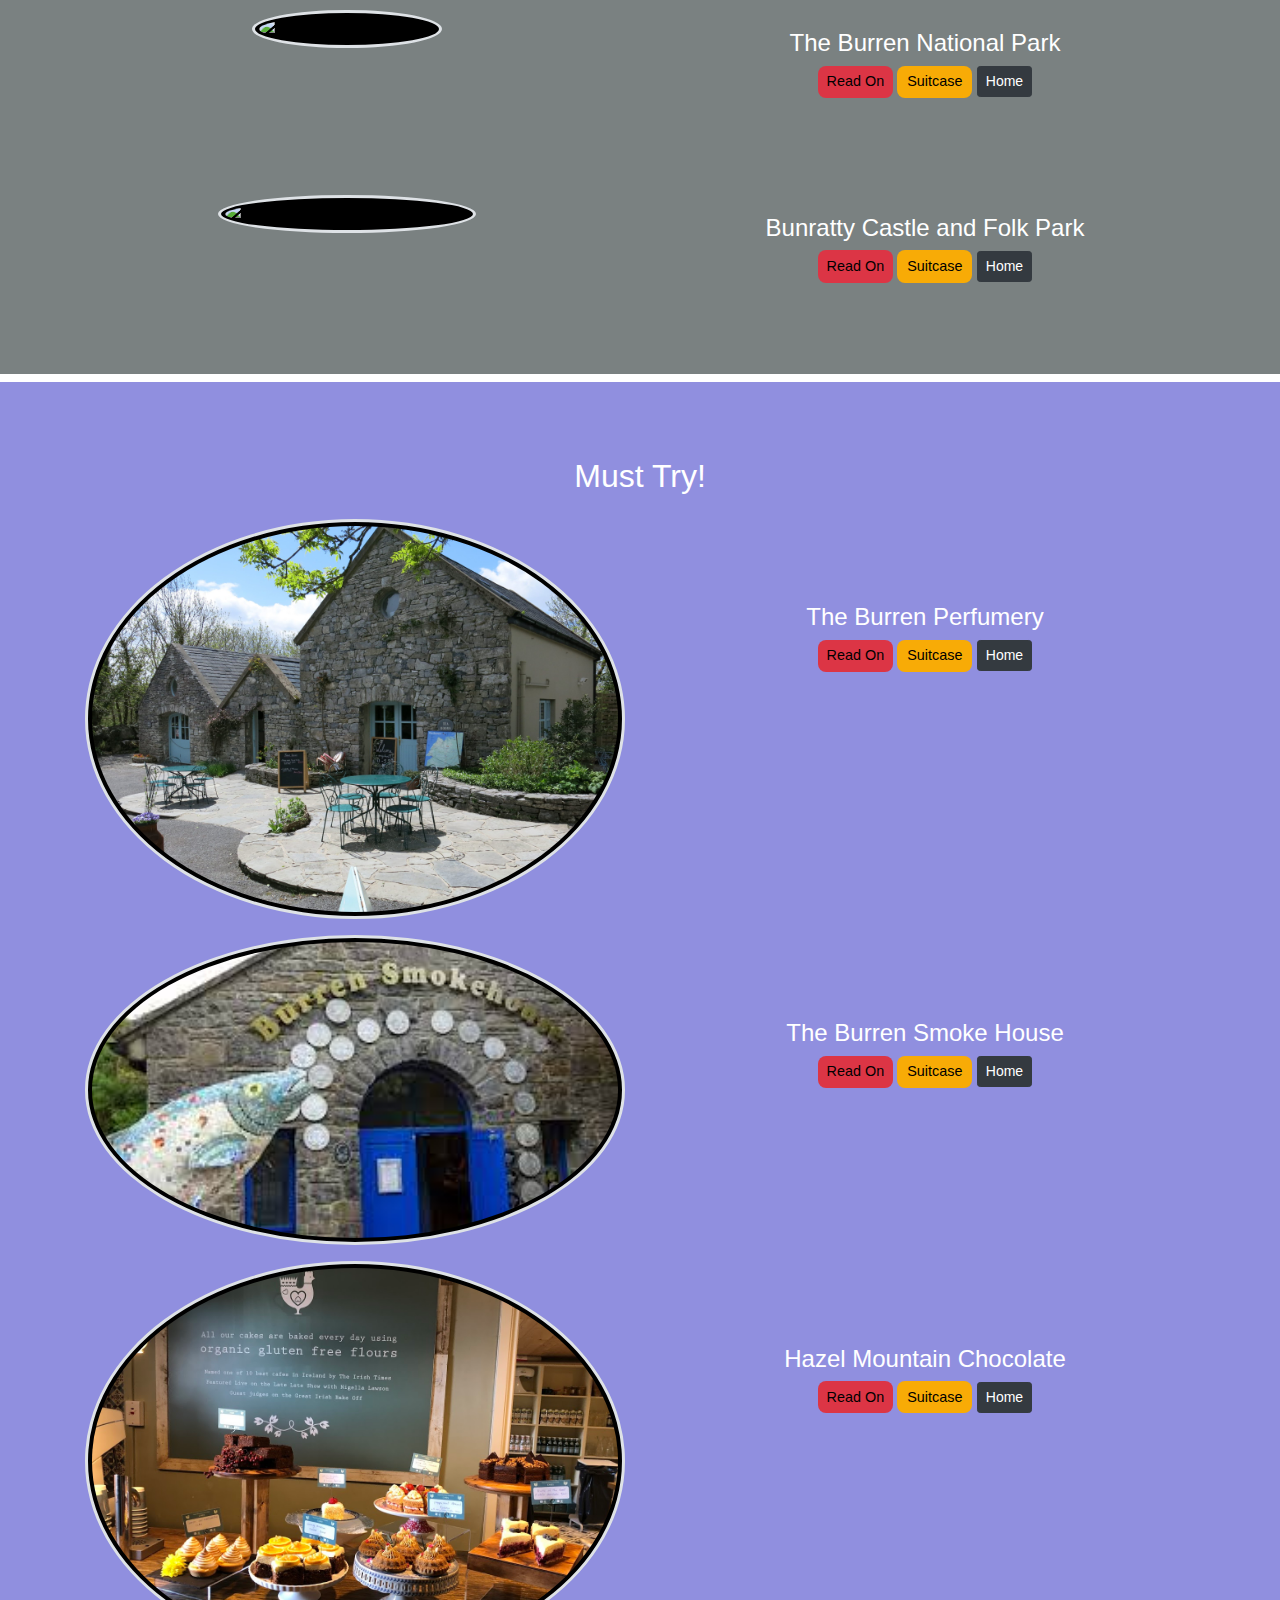
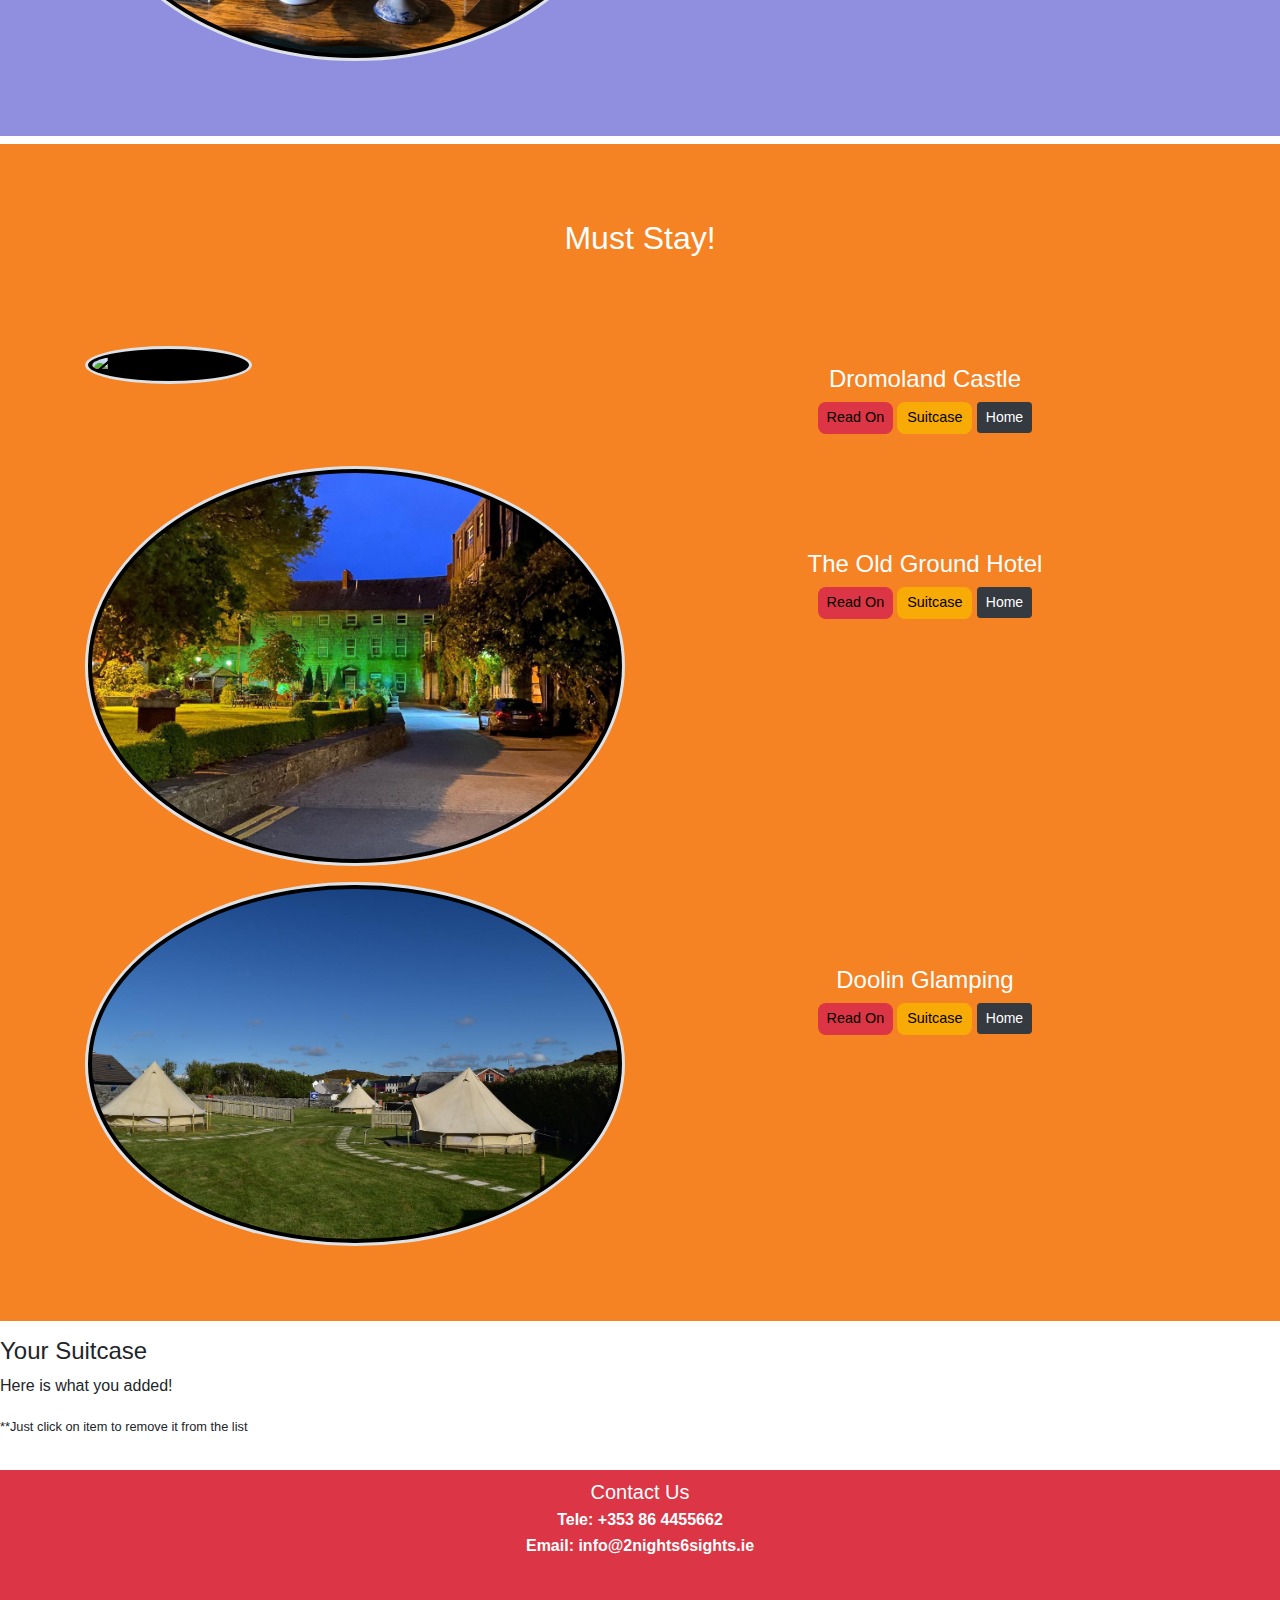
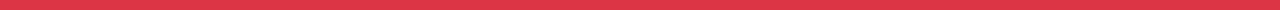
==== commit 49d561b1: "all my logic has been added to this commit html id and headings were changed" ====
--- a/index.html
+++ b/index.html
@@ -14,31 +14,31 @@
         integrity="sha384-JEW9xMcG8R+pH31jmWH6WWP0WintQrMb4s7ZOdauHnUtxwoG2vI5DkLtS3qm9Ekf" crossorigin="anonymous">
     </script>
     <link rel="stylesheet" href="assets/css/style.css">
-    <script src="assets/script.js"></script>
+    
 
 </head>
 
 <body>
     <div class="container-fluid containernav">
- 
+
         <nav class="navbar navbar-dark bg-danger navbar-expand-lg">
 
-            <a href="index.html" target="_blank" class="navbar-brand"> <img id="logoimage" src="assets/images/tourist.png"
-                    alt="Animated couple of tourists" /> </a>
+            <a href="index.html" target="_blank" class="navbar-brand"> <img id="logoimage"
+                    src="assets/images/tourist.png" alt="Animated couple of tourists" /> </a>
 
             <!--burger button-->
 
             <button class="navbar-toggler ml-auto" type="button" data-toggle="collapse" data-target="#navbarNavDropdown"
                 aria-controls="navbarNavDropdown" aria-expanded="false" aria-label="Toggle navigation">
-               
+
                 <!-- burger icon-->
                 <span class="navbar-toggler-icon"></span>
-            
+
             </button>
 
             <div class="collapse navbar-collapse" id="navbarNavDropdown">
-             
-             <!-- Bootstrap dropdown nav items-->
+
+                <!-- Bootstrap dropdown nav items-->
 
                 <ul class="nav nav-tabs">
                     <li class="nav-item dropdown"><a class="nav-link dropdown-toggle" href="#"
@@ -69,327 +69,380 @@
                         </div>
                     </li>
                 </ul>
-            </div >
-            <div class="mr-3 navsuitcase d-none d-lg-block nav-item"><i class="fas fa-phone-alt"></i>:  +353 87 4455662</div>
-            <div class="nav-item navsuitcase d-none d-lg-block"><a class="nav-link" href=""><i class="fas fa-suitcase"></i>
+            </div>
+            <div class="mr-3 navsuitcase d-none d-lg-block nav-item"><i class="fas fa-phone-alt"></i>: +353 87 4455662
+            </div>
+            <div class="nav-item navsuitcase d-none d-lg-block"><a class="nav-link" href="#suitcase"><i
+                        class="fas fa-suitcase"></i>
                     Suitcase</a></div>
-            </div>
-
-        </nav>
-        
-        </div>
-
-<!-- Callout -->
-
-<div class="container-fluid callout-container">
+    </div>
+
+    </nav>
+
+    </div>
+
+    <!-- Callout -->
+
+    <div class="container-fluid callout-container">
         <div class="row">
             <div class="col-12 mt-2 pt-5">
-               <section class="callout jumbotron text-center mt-5">
-                    <h1 class="jumbo-h1">2 NIGHTS | 6 SIGHTS - Mini Breaks in County Clare</h1> <h3>The <strong>Must See</strong> Attractions For The <strong>Time Poor</strong>
+                <section class="callout jumbotron text-center mt-5">
+                    <h1 class="jumbo-h1">2 NIGHTS | 6 SIGHTS - Mini Breaks in County Clare</h1>
+                    <h3>The <strong>Must See</strong> Attractions For The <strong>Time Poor</strong>
                         Visitor.</h3>
-                    <p class="lead">Decisions! Decisions! Can't decide where to go first? Leave it to the experts.<br/> We'll
-                        curate a customised <strong><mark class="flash">MUST DO</mark></strong> diverse list for your short
-                        trip.<br/> <br/>Sign up today and make the most out of your mini break to the Banner County.</p>
-                    <button type="button" class="btn btn-danger btnjumbo" data-toggle="modal" data-target="#signupM">Sign Up Here!</button>
+                    <p class="lead">Decisions! Decisions! Can't decide where to go first? Leave it to the experts.<br />
+                        We'll
+                        curate a customised <strong><mark class="flash">MUST DO</mark></strong> diverse list for your
+                        short
+                        trip.<br /> <br />Sign up today and make the most out of your mini break to the Banner County.
+                    </p>
+                    <button type="button" class="btn btn-danger btnjumbo" data-toggle="modal"
+                        data-target="#signupM">Sign Up Here!</button>
                 </section>
             </div>
         </div>
-        </div>
-        <!-- /.callout -->
-
-        <!--LOGO-->
-        <div class="logostyle my-2" style="text-align: center;"><i class="fas fa-map-marked-alt fa-4x text-danger"></i></div>
-
-        <!-- must do -->
-        <div class="container-wrapper">
+    </div>
+    <!-- /.callout -->
+
+    <!--LOGO-->
+    <div class="logostyle my-2" style="text-align: center;"><i class="fas fa-map-marked-alt fa-4x text-danger"></i>
+    </div>
+
+    <!-- must do -->
+    <div class="container-wrapper">
         <section class="plan">
-                    <div class="row">
-                        <div class="col-12 page-header">
+            <div class="row">
+                <div class="col-12 page-header">
                     <h2>Start Planning Your Adventure....<br /></h2>
-                        
-                       <p>To learn more click the <strong>Read On</strong> buttons below.<br />
-                        To see more click on the <strong>Picture</strong>.<br/>
-                        <span id="spanbg" class="flash">Why not add it to your suitcase by clicking the the "SUITCASE" button?</span></p>
-                </div>
-            </div>
-      </section>         
-</div>
-
-
-<div class="container-wrapper container-wrapper-lightgrey">
+
+                    <p>To learn more click the <strong>Read On</strong> buttons below.<br />
+                        To see more click on the <strong>Picture</strong>.<br />
+                        <span id="spanbg" class="flash">Why not add it to your suitcase by clicking the the "SUITCASE"
+                            button?</span></p>
+                </div>
+            </div>
+        </section>
+    </div>
+
+
+    <div class="container-wrapper container-wrapper-lightgrey">
         <div class="container mustdo-container content-container">
-            
+
             <section class="mustdo">
-                    <div class="row">
-                            <div class="col-12 page-header">
-                    <h2><i class="fa fa-binoculars" aria-hidden="true"></i> Must See!</h2></div>
-            </div>
-
-            <div id="cliffs" class="row">
-                <div  class="col-12 col-md-6 my-auto">
-                       <a href="https://www.cliffsofmoher.ie/"><img class="mr-3 mt-3 img-thumbnail rounded-circle" src="assets/images/cliffs.jpg" alt="Cliffs of Moher in Clare" /></a>
-                </div>
-                <div class="middle col-md-6 col-12">
-                            <h5>Cliffs of Moher</h5>
-                            <p>
-                                <button data-type="cliffsbtn" class="buttonreadon">Read On</button>
-                                <button data-type="Cliffs of Moher" id="selectCliffs" class="buttonsuit" value="Cliffs of Moher" onclick="addItemCliffs(this)">Suitcase</button>
-                                <a class="btn btn-dark btn-sm" href="index.html">Home</a>
-                            </p>  
-                        </div>
-                    </div>
-    
-            <div id="burren" class="row">
-                <div  class="col-12 col-md-6 my-auto">
-                       <a href="https://www.burrennationalpark.ie/"> <img class="mr-3 mt-3 img-thumbnail rounded-circle" src="assets/images/burren2.jpg" alt="Burren National Park" /></a>
-                    </div>
-                        <div class="middle col-md-6 col-12">
-                            <h5 class="mt-0 ml-auto">The Burren National Park</h5>
-                            <p>
-                                <button data-type="burrenbtn" class="buttonreadon">Read On</a></button> 
-                                <button id="selectBurren" class="buttonsuit" value="The Burren National Park" onclick="addItemBurren(this)">Suitcase</button>
-                                <a class="btn btn-dark btn-sm" href="index.html">Home</a>
-                            </p>
-                        </div>
-                </div>
-
-            <div id="bunratty" class="row">
-                <div class="col-12 col-md-6 my-auto">
-                        <a href="https://www.bunrattycastle.ie/" ><img class="mr-3 mt-3 img-thumbnail rounded-circle" src="assets/images/bunratty.jpg" alt="Bunratty Castle and Folk Park" /></a>
-                    </div>
-                 <div class="middle col-12 col-md-6" >
-                            <h5 class="mt-0 ml-auto">Bunratty Castle and Folk Park</h5>
-                            <p>
-                                <button data-type="bunrattybtn" class="buttonreadon">Read On</a></button> 
-                                <button id="selectBunratty" class="buttonsuit" value="Bunratty Castle and Folk Park" onclick="addItemBunratty()">Suitcase</button>
-                            <a class="btn btn-dark btn-sm" href="index.html">Home</a>  
+                <div class="row">
+                    <div class="col-12 page-header">
+                        <h2><i class="fa fa-binoculars" aria-hidden="true"></i> Must See!</h2>
+                    </div>
+                </div>
+
+                <div id="cliffs" class="row">
+                    <div class="col-12 col-md-6 my-auto">
+                        <a href="https://www.cliffsofmoher.ie/"><img class="mr-3 mt-3 img-thumbnail rounded-circle"
+                                src="assets/images/cliffs.jpg" alt="Cliffs of Moher in Clare" /></a>
+                    </div>
+                    <div class="middle col-md-6 col-12">
+                        <h4>Cliffs of Moher</h4>
+                        <p>
+                            <button id="readcliffs" data-type="cliffsbtn" class="buttonreadon">Read On</button>
+                            <button data-type="Cliffs of Moher" id="selectCliffs" class="buttonsuit"
+                                value="Cliffs of Moher" onclick="addItemCliffs();">Suitcase</button>
+                            <a class="btn btn-dark btn-sm" href="index.html">Home</a>
+                            <p id="readcliffsp"></p>
+                    </div>
+                </div>
+
+                <div id="burren" class="row">
+                    <div class="col-12 col-md-6 my-auto">
+                        <a href="https://www.burrennationalpark.ie/"> <img
+                                class="mr-3 mt-3 img-thumbnail rounded-circle" src="assets/images/burren2.jpg"
+                                alt="Burren National Park" /></a>
+                    </div>
+                    <div class="middle col-md-6 col-12">
+                        <h4>The Burren National Park</h4>
+                        <p>
+                            <button id="readBurren" data-type="burrenbtn" class="buttonreadon">Read On</a></button>
+                            <button id="selectBurren" class="buttonsuit" value="The Burren National Park"
+                                onclick="addItemBurren(this);">Suitcase</button>
+                            <a class="btn btn-dark btn-sm" href="index.html">Home</a>
+                            <p id="readBurrenp"></p>
                         </p>
-                        </div>
-                    </div>
-        </section>
-        </div>
-        </div>
-        <!-- /must do -->
-
-        <!--LOGO-->
-        <div class=" my-2" style="text-align: center;"><i class="fab fa-java  fa-5x text-danger"></i></div>
-
-        <!------------------------------------------------must try ------------------------------------------------>
-
-        <div class="container-wrapper container-wrapper-blue">
-
-            <div class="container musttry-container content-container">
-        
+                    </div>
+                </div>
+
+                <div id="bunratty" class="row">
+                    <div class="col-12 col-md-6 my-auto">
+                        <a href="https://www.bunrattycastle.ie/"><img class="mr-3 mt-3 img-thumbnail rounded-circle"
+                                src="assets/images/bunratty.jpg" alt="Bunratty Castle and Folk Park" /></a>
+                    </div>
+                    <div class="middle col-12 col-md-6">
+                        <h4>Bunratty Castle and Folk Park</h4>
+                        <p>
+                            <button id="readBunratty" data-type="bunrattybtn" class="buttonreadon">Read On</a></button>
+                            <button id="selectBunratty" class="buttonsuit" value="Bunratty Castle and Folk Park"
+                                onclick="addItemBunratty()">Suitcase</button>
+                            <a class="btn btn-dark btn-sm" href="index.html">Home</a>
+                            <p id="readBunrattyp"></p>
+                        </p>
+                    </div>
+                </div>
+            </section>
+        </div>
+    </div>
+    <!-- /must do -->
+
+    <!--LOGO-->
+    <div class=" my-2" style="text-align: center;"><i class="fab fa-java  fa-5x text-danger"></i></div>
+
+    <!------------------------------------------------must try ------------------------------------------------>
+
+    <div class="container-wrapper container-wrapper-blue">
+
+        <div class="container musttry-container content-container">
+
             <section class="Musttry">
-            
-            <div class="row">
-
-                <div class="col-12 page-header">
-                    
-                    <h2><i class="fas fa-cookie-bite"></i> Must Try!</h2>
-                </div>
-            </div>
-
-                    <div id="Musttry1"></div> <!--can remove later??-->
-                    
+
+                <div class="row">
+
+                    <div class="col-12 page-header">
+
+                        <h2><i class="fas fa-cookie-bite"></i> Must Try!</h2>
+                    </div>
+                </div>
+
+                <div id="Musttry1"></div>
+                <!--can remove later??-->
+
                 <div id="perfumery" class="row">
                     <div class="col-12 col-md-6 my-auto">
-                       <a href="https://burrenperfumery.com/"><img class="mr-3 mt-3 img-thumbnail rounded-circle" src="assets/images/perfumery.jpg" alt="The Burren Perfumery" /></a>
-                    </div>
-                
-
-                <div class="middle col-md-6 col-12">
-                            <h5>The Burren Perfumery</h5>
+                        <a href="https://burrenperfumery.com/"><img class="mr-3 mt-3 img-thumbnail rounded-circle"
+                                src="assets/images/perfumery.jpg" alt="The Burren Perfumery" /></a>
+                    </div>
+
+
+                    <div class="middle col-md-6 col-12">
+                        <h4>The Burren Perfumery</h4>
+                        <p>
+                            <button id="readPerfumery" data-type="perfumerybtn" class="buttonreadon">Read On</a></button>
+                            <button id="selectPerfumery" class="buttonsuit" value="The Burren Perfumery"
+                                onclick="addItemPerfumery()">Suitcase</button>
+                            <a class="btn btn-dark btn-sm" href="index.html">Home</a>
+                            <p id="readPerfumeryp"></p>
+                        </p>
+                    </div>
+                </div>
+
+
+                <div id="Musttry2">
+                    <!--can remove later??-->
+
+                    <div id="smokehouse" class="row">
+                        <div class="col-12 col-md-6 my-auto">
+                            <a href="https://www.burrensmokehouse.com/"><img
+                                    class="mr-3 mt-3 img-thumbnail rounded-circle" src="assets/images/burrensmoke.jpg"
+                                    alt="Burren Smoke House" /></a>
+                        </div>
+
+                        <div class="middle col-md-6 col-12">
+                            <h4>The Burren Smoke House</h4>
                             <p>
-                                <button data-type="perfumerybtn" class="buttonreadon">Read On</a></button> 
-                                <button id="selectPerfumery" class="buttonsuit" value="The Burren Perfumery" onclick="addItemPerfumery()">Suitcase</button>
-                            <a class="btn btn-dark btn-sm" href="index.html">Home</a> 
-                        </p>
-                </div>
-                </div>
-                    
-                     
-                <div id="Musttry2">  <!--can remove later??-->
-
-                <div id="smokehouse" class="row">
-                    <div class="col-12 col-md-6 my-auto">
-                       <a href="https://www.burrensmokehouse.com/"><img class="mr-3 mt-3 img-thumbnail rounded-circle" src="assets/images/burrensmoke.jpg" alt="Burren Smoke House" /></a>
-                </div>
-
-                <div class="middle col-md-6 col-12">
-                            <h5>The Burren Smoke House</h5>
+                                <button id="readSmoke" data-type="smokebtn" class="buttonreadon">Read On</button>
+                                <button id="selectSmoke" class="buttonsuit" value="The Burren Smoke House"
+                                    onclick="addItemSmoke()">Suitcase</button>
+                                <a class="btn btn-dark btn-sm" href="index.html">Home</a> </p>
+                                <p id="readSmokep"></p>
+                        </div>
+                    </div>
+
+                    <div id="hazelcoco" class="row">
+                        <div class="col-12 col-md-6 my-auto">
+                            <a href="https://www.hazelmountainchocolate.com/"><img
+                                    class="mr-3 mt-3 img-thumbnail rounded-circle" src="assets/images/hazelcoco.jpg"
+                                    alt="Hazel Mountain Chocolate" /></a>
+                        </div>
+
+                        <div class="middle col-md-6 col-12">
+                            <h4>Hazel Mountain Chocolate</h4>
                             <p>
-                                <button data-type="smokebtn" class="buttonreadon">Read On</button> 
-                                <button id="selectSmoke" class="buttonsuit" value="The Burren Smoke House" onclick="addItemSmoke()">Suitcase</button>
-                           <a class="btn btn-dark btn-sm" href="index.html">Home</a> </p>
-                        </div>
-                    </div> 
-                    
-                    <div id="hazelcoco" class="row">
-                    <div  class="col-12 col-md-6 my-auto">
-                       <a href="https://www.hazelmountainchocolate.com/"><img class="mr-3 mt-3 img-thumbnail rounded-circle" src="assets/images/hazelcoco.jpg" alt="Hazel Mountain Chocolate" /></a>
-                </div>
-
-                <div class="middle col-md-6 col-12">
-                            <h5>Hazel Mountain Chocolate</h5>
-                            <p><button data-type="hazelbtn" class="buttonreadon">Read On</button> 
-                                <button id="selectHazel" class="buttonsuit" value="Hazel Mountain Chocolate" onclick="addItemHazel()">Suitcase</button>
-                           <a class="btn btn-dark btn-sm" href="index.html">Home</a> 
-                        </p>
-                        </div>
-                    </div>    
-                        
-        </section>
-        </div>
-        </div>
-
-        <!--/must try-->
-
-        <!--LOGO-->
-        <div class=" my-2" style="text-align: center;"> <i class="fas fa-hotel fa-4x text-danger"></i></div>
-        
-        <!---------------------------------------------------------------------Must Stay-------------------------------------->
-
-        <div class="container-wrapper container-wrapper-amber">
+                                <button id="readHazel" data-type="hazelbtn" class="buttonreadon">Read On</button>
+                                <button id="selectHazel" class="buttonsuit" value="Hazel Mountain Chocolate"
+                                    onclick="addItemHazel()">Suitcase</button>
+                                <a class="btn btn-dark btn-sm" href="index.html">Home</a>
+                                <p id="readHazelp"></p>
+                            </p>
+                        </div>
+                    </div>
+
+            </section>
+        </div>
+    </div>
+
+    <!--/must try-->
+
+    <!--LOGO-->
+    <div class=" my-2" style="text-align: center;"> <i class="fas fa-hotel fa-4x text-danger"></i></div>
+
+    <!---------------------------------------------------------------------Must Stay-------------------------------------->
+
+    <div class="container-wrapper container-wrapper-amber">
         <div class="container muststay-container content-container">
-        
-        <section class="Muststay">
-
-             <!--ICON TOP OF SECTION-->
-            
-             <div class="row">
+
+            <section class="Muststay">
+
+                <!--ICON TOP OF SECTION-->
+
+                <div class="row">
                     <div class="col-12 page-header">
                         <h2><i class="fas fa-spa"></i> Must Stay!</h2>
                     </div>
-             </div>
-
-              <div class="row">
+                </div>
+
+                <div class="row">
                     <div id="dromoland" class="col-12 col-md-6 my-auto">
-                       <a href="https://www.dromoland.ie/"><img class="mr-3 mt-3 img-thumbnail rounded-circle" src="assets/images/dromland.jpg" alt="Dromoland Castle" /></a>
-                    </div>
-                
-
-                <div class="middle col-md-6 col-12">
-                            <h5>Dromoland Castle</h5>
-                            <p><button data-type="dromolandbtn" class="buttonreadon">Read On</button> 
-                                <button id="selectDromoland" class="buttonsuit" value="Dromoland Castle" onclick="addItemDromoland()">Suitcase</button>
+                        <a href="https://www.dromoland.ie/"><img class="mr-3 mt-3 img-thumbnail rounded-circle"
+                                src="assets/images/dromland.jpg" alt="Dromoland Castle" /></a>
+                                
+                    </div>
+
+
+                    <div class="middle col-md-6 col-12">
+                        <h4>Dromoland Castle</h4>
+                        <p><button id="readDromo" data-type="dromolandbtn" class="buttonreadon">Read On</button>
+                            <button id="selectDromoland" class="buttonsuit" value="Dromoland Castle"
+                                onclick="addItemDromoland()">Suitcase</button>
                             <a class="btn btn-dark btn-sm" href="index.html">Home</a> </p>
-                </div>
+                            <p id="readDromop"></p>
+                    </div>
                 </div>
 
                 <div class="row">
                     <div id="oldground" class="col-12 col-md-6 my-auto">
-                       <a href="https://www.oldgroundhotelennis.com/"><img class="mr-3 mt-3 img-thumbnail rounded-circle" src="assets/images/oldground.jpg" alt="Old Ground Hotel" /></a>
-                    </div>
-                
-
-                <div class="middle col-md-6 col-12">
-                            <h5>The Old Ground Hotel</h5>
-                            <p><button data-type="oldgroundbtn" class="buttonreadon">Read On</button>
-                                <button id="selectOldground" class="buttonsuit" value="The Old Ground Hotel" onclick="addItemOldground()">Suitcase</button> 
+                        <a href="https://www.oldgroundhotelennis.com/"><img
+                                class="mr-3 mt-3 img-thumbnail rounded-circle" src="assets/images/oldground.jpg"
+                                alt="Old Ground Hotel" /></a>
+                    </div>
+
+
+                    <div class="middle col-md-6 col-12">
+                        <h4>The Old Ground Hotel</h4>
+                        <p><button id="readOldg" data-type="oldgroundbtn" class="buttonreadon">Read On</button>
+                            <button id="selectOldground" class="buttonsuit" value="The Old Ground Hotel"
+                                onclick="addItemOldground()">Suitcase</button>
                             <a class="btn btn-dark btn-sm" href="index.html">Home</a></p>
-                </div>
+                            <p id="readOldgp"></p>
+                    </div>
                 </div>
 
                 <div class="row">
                     <div id="doolinglamp" class="col-12 col-md-6 my-auto">
-                       <a href="https://www.doolinglamping.com/"><img class="mr-3 mt-3 img-thumbnail rounded-circle" src="assets/images/doolinG.jpg" alt="Doolin Glamping" /></a>
-                    </div>
-                
-
-                <div class="middle col-md-6 col-12">
-                            <h5>Doolin Glamping</h5>
-                            <p><button data-type="doolingbtn" class="buttonreadon">Read On</button> 
-                                <button id="selectDooling" class="buttonsuit" value="Doolin Glamping" onclick="addItemDooling()">Suitcase</button>
-                           <a class="btn btn-dark btn-sm" href="index.html">Home</a> 
+                        <a href="https://www.doolinglamping.com/"><img class="mr-3 mt-3 img-thumbnail rounded-circle"
+                                src="assets/images/doolinG.jpg" alt="Doolin Glamping" /></a>
+                    </div>
+
+
+                    <div class="middle col-md-6 col-12">
+                        <h4>Doolin Glamping</h4>
+                        <p>
+                            <button id="readGlamp" data-type="doolingbtn" class="buttonreadon">Read On</button>
+                            <button id="selectDooling" class="buttonsuit" value="Doolin Glamping"
+                                onclick="addItemDooling()">Suitcase</button>
+                            <a class="btn btn-dark btn-sm" href="index.html">Home</a>
+                            <p id="readGlampp"></p>
                         </p>
-                </div>
-                </div>
-                    
-        </section>
-        </div>
-        </div>
-        <!--/Must Stay-->
-
-        <!--Bucket List Section-->
-        <section>
+                    </div>
+                </div>
+
+            </section>
+        </div>
+    </div>
+    <!--/Must Stay-->
+
+    <!--Suitcase Section-->
+    <section>
+        <div class="row" id="suitcase">
+            <div class="col-12 my-3">
+                <h4><i class="fas fa-suitcase"></i> Your Suitcase</h4>
+                <p id="suitcasep">Here is what you added!</p>
+
+                <p id="emptycase"></p>
+                <p><small>**Just click on item to remove it from the list</small></p>
+            </div>
+        </div>
+    </section>
+    </article>
+
+    <footer>
+        <div class="container-fluid">
             <div class="row">
-                <div class="col-12 my-3">
-                    <h4><i class="fas fa-suitcase"></i> Your Suitcase</h4>
-                    <p id="suitcasep">Here is what you added!</p>
-
-                    <p id="michele"></p>
-                </div>
-            </div>
-        </section>
-    </article>
-
-    <footer>
-<div class="container-fluid">
-        <div class="row">
-            <div class="col-12 footersetting">
-            <h5>Contact Us</h5>
-            <p><i class="fas fa-mobile-alt"></i> Tele: +353 86 4455662</p>
-            <p><i class="far fa-envelope"></i> Email: info@2nights6sights.ie</p>
-
-            <ul class="be-social">
-                <li><a href="https://www.facebook.com" target="_blank"><i class="fab fa-facebook"> </i></a></li>
-                <li><a href="https://www.instagram.com" target="_blank"><i class="fab fa-instagram"> </i></a></li>
-                <li><a href="https://www.twitter.com" target="_blank"><i class="fab fa-twitter-square"> </i></a></li>
-                <li><a href="https://www.youtube.com" target="_blank"><i class="fab fa-youtube-square"> </i></a></li>
-            </ul>
-        </div>
-        </div>
+                <div class="col-12 footersetting">
+                    <h5>Contact Us</h5>
+                    <p><i class="fas fa-mobile-alt"></i> Tele: +353 86 4455662</p>
+                    <p><i class="far fa-envelope"></i> Email: info@2nights6sights.ie</p>
+
+                    <ul class="be-social">
+                        <li><a href="https://www.facebook.com" target="_blank"><i class="fab fa-facebook"> </i></a></li>
+                        <li><a href="https://www.instagram.com" target="_blank"><i class="fab fa-instagram"> </i></a>
+                        </li>
+                        <li><a href="https://www.twitter.com" target="_blank"><i class="fab fa-twitter-square"> </i></a>
+                        </li>
+                        <li><a href="https://www.youtube.com" target="_blank"><i class="fab fa-youtube-square"> </i></a>
+                        </li>
+                    </ul>
+                </div>
+            </div>
         </div>
     </footer>
 
-<!-- MODEL BOOTSTRAP-->
-<div class="modal" tabindex="-1" role="dialog" id="signupM">
+    <!-- MODEL BOOTSTRAP-->
+    <div class="modal" tabindex="-1" role="dialog" id="signupM">
         <div class="modal-dialog" role="document">
             <div class="modal-content">
                 <div class="modal-header">
                     <h6 class="modal-title"><img id="logoimagem" src="assets/images/tourist.png"
-                    alt="Animated couple of tourists" />2 NIGHTS | 6 SIGHTS MINI BREAKS</h6>
+                            alt="Animated couple of tourists" />2 NIGHTS | 6 SIGHTS MINI BREAKS</h6>
                     <button type="button" class="close" data-dismiss="modal" aria-label="Close">
-          <span aria-hidden="true">&times;</span>
-        </button>
-                </div>
-
-<div class="modal-body">
+                        <span aria-hidden="true">&times;</span>
+                    </button>
+                </div>
+
+                <div class="modal-body">
                     <form>
                         <div class="form-group">
                             <label for="fname">First name:</label><br>
-                            <input type="text" class="form-control" id="fname" name="fname" placeholder="Enter Firstname" required>
+                            <input type="text" class="form-control" id="fname" name="fname"
+                                placeholder="Enter Firstname" required>
                             <label for="lname">Last name:</label>
-                            <input type="text" class="form-control" id="lname" name="lname" placeholder="Enter Surname" required>
-                            </div>
-                            <div class="form-group">
+                            <input type="text" class="form-control" id="lname" name="lname" placeholder="Enter Surname"
+                                required>
+                        </div>
+                        <div class="form-group">
                             <label for="exampleInputEmail1">Email address</label>
-                            <input type="email" class="form-control" id="exampleInputEmail1" aria-describedby="emailHelp" placeholder="Enter email" required>
-                            </div>
-                            <div class="form-group">
+                            <input type="email" class="form-control" id="exampleInputEmail1"
+                                aria-describedby="emailHelp" placeholder="Enter email" required>
+                        </div>
+                        <div class="form-group">
                             <label for="password">Password</label>
                             <input type="password" class="form-control" id="password" placeholder="Password" required>
                         </div>
                         <div class="form-group">
                             <label for="repeatPassword">Repeat Password</label>
-                            <input type="password" class="form-control" id="repeatPassword" placeholder="Repeat Password" required>
-                        </div>
-                        <button type="submit" class="btn btn-danger">Submit</button>
+                            <input type="password" class="form-control" id="repeatPassword"
+                                placeholder="Repeat Password" required>
+                        </div>
+                        <button type="submit" id="modalsubmit" class="btn btn-danger">Submit</button>
                     </form>
                 </div>
 
 
-    <script src="https://code.jquery.com/jquery-3.3.1.slim.min.js"
-        integrity="sha384-q8i/X+965DzO0rT7abK41JStQIAqVgRVzpbzo5smXKp4YfRvH+8abtTE1Pi6jizo" crossorigin="anonymous">
-    </script>
-    <script src="https://cdnjs.cloudflare.com/ajax/libs/popper.js/1.14.3/umd/popper.min.js"
-        integrity="sha384-ZMP7rVo3mIykV+2+9J3UJ46jBk0WLaUAdn689aCwoqbBJiSnjAK/l8WvCWPIPm49" crossorigin="anonymous">
-    </script>
-    <script src="https://stackpath.bootstrapcdn.com/bootstrap/4.1.3/js/bootstrap.min.js"
-        integrity="sha384-ChfqqxuZUCnJSK3+MXmPNIyE6ZbWh2IMqE241rYiqJxyMiZ6OW/JmZQ5stwEULTy" crossorigin="anonymous">
-    </script>
-
+                <!-- Bootstrap JS, jQuery, Popper bundle -->
+    <script src="https://code.jquery.com/jquery-3.2.1.js" integrity="sha256-DZAnKJ/6XZ9si04Hgrsxu/8s717jcIzLy3oi35EouyE=" crossorigin="anonymous"></script>
+    <script src="https://cdn.jsdelivr.net/npm/popper.js@1.16.1/dist/umd/popper.min.js"
+        integrity="sha384-9/reFTGAW83EW2RDu2S0VKaIzap3H66lZH81PoYlFhbGU+6BZp6G7niu735Sk7lN"
+        crossorigin="anonymous"></script>
+    <script src="https://cdn.jsdelivr.net/npm/bootstrap@4.6.0/dist/js/bootstrap.min.js"
+        integrity="sha384-+YQ4JLhjyBLPDQt//I+STsc9iw4uQqACwlvpslubQzn4u2UU2UFM80nGisd026JF"
+        crossorigin="anonymous"></script>
+    <script src="assets/script.js"></script>
+    <script src="assets/readon.js"></script>
 
 </body>
 
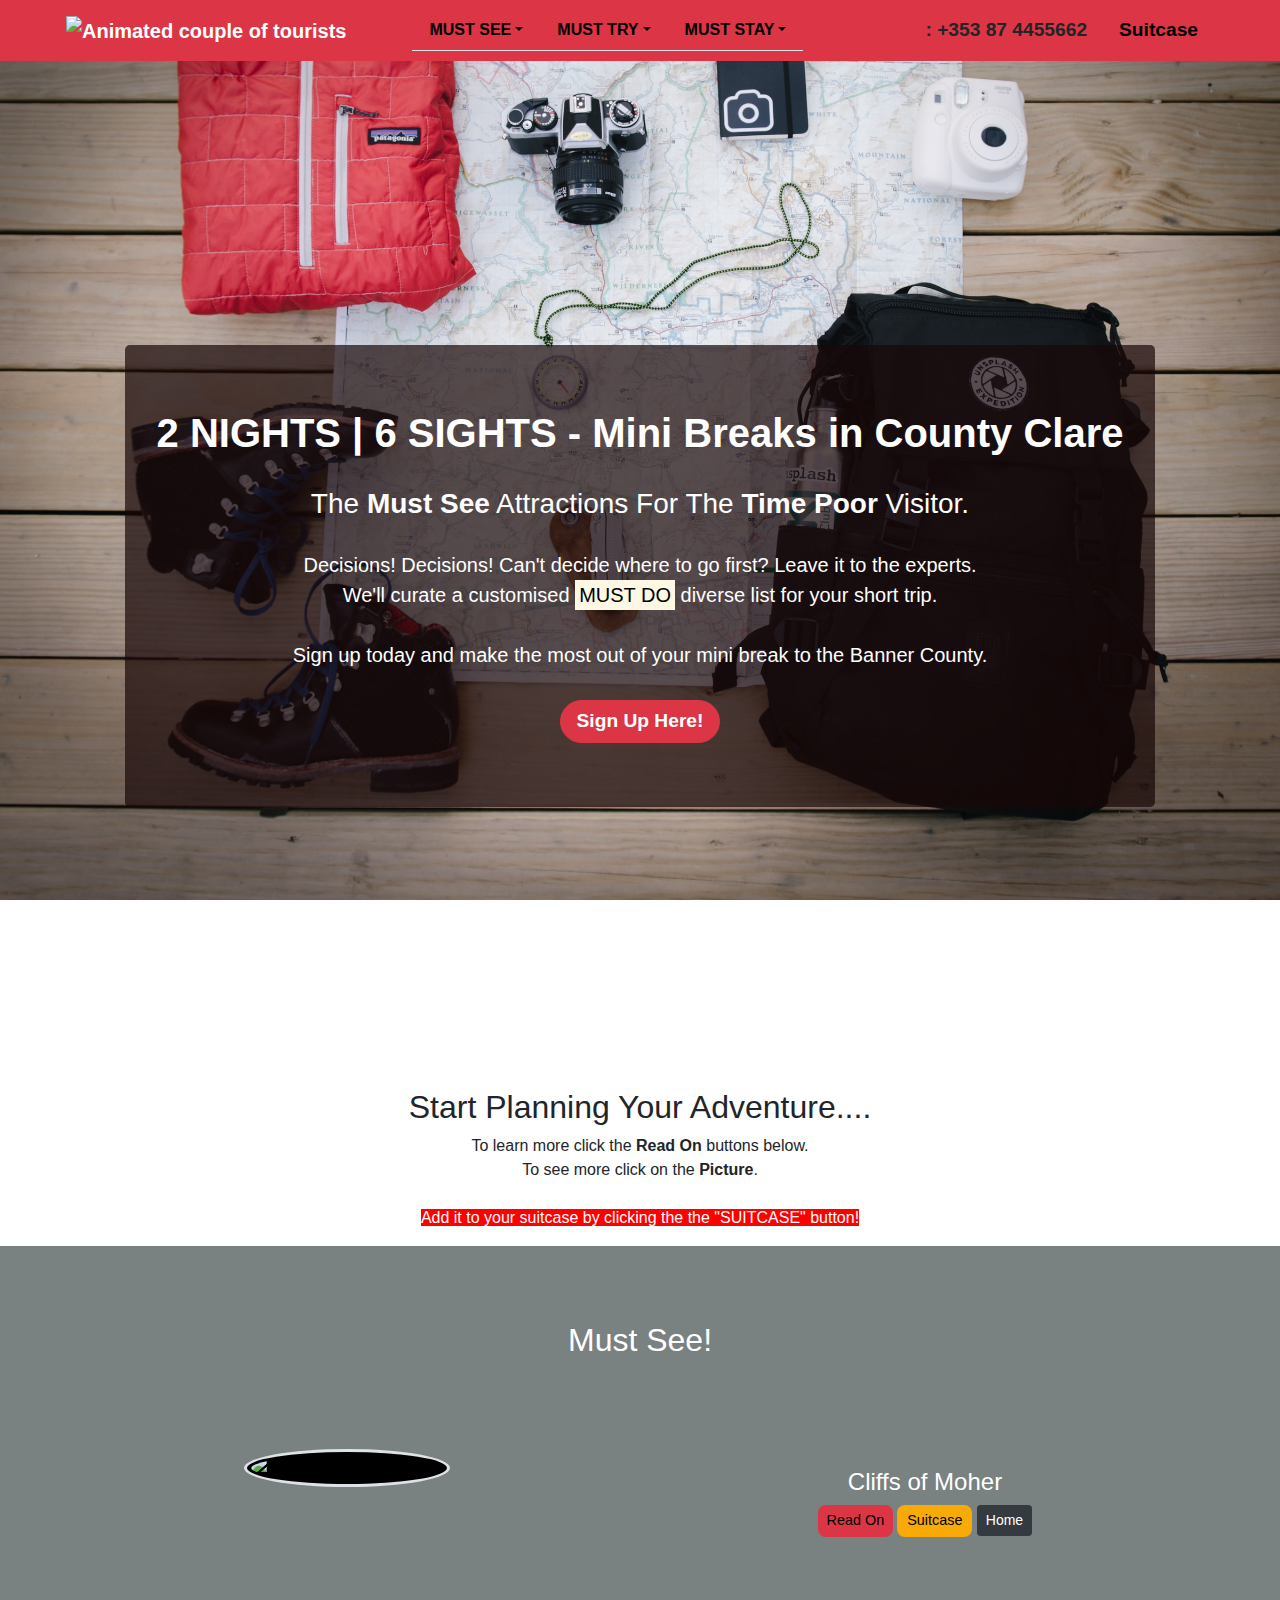
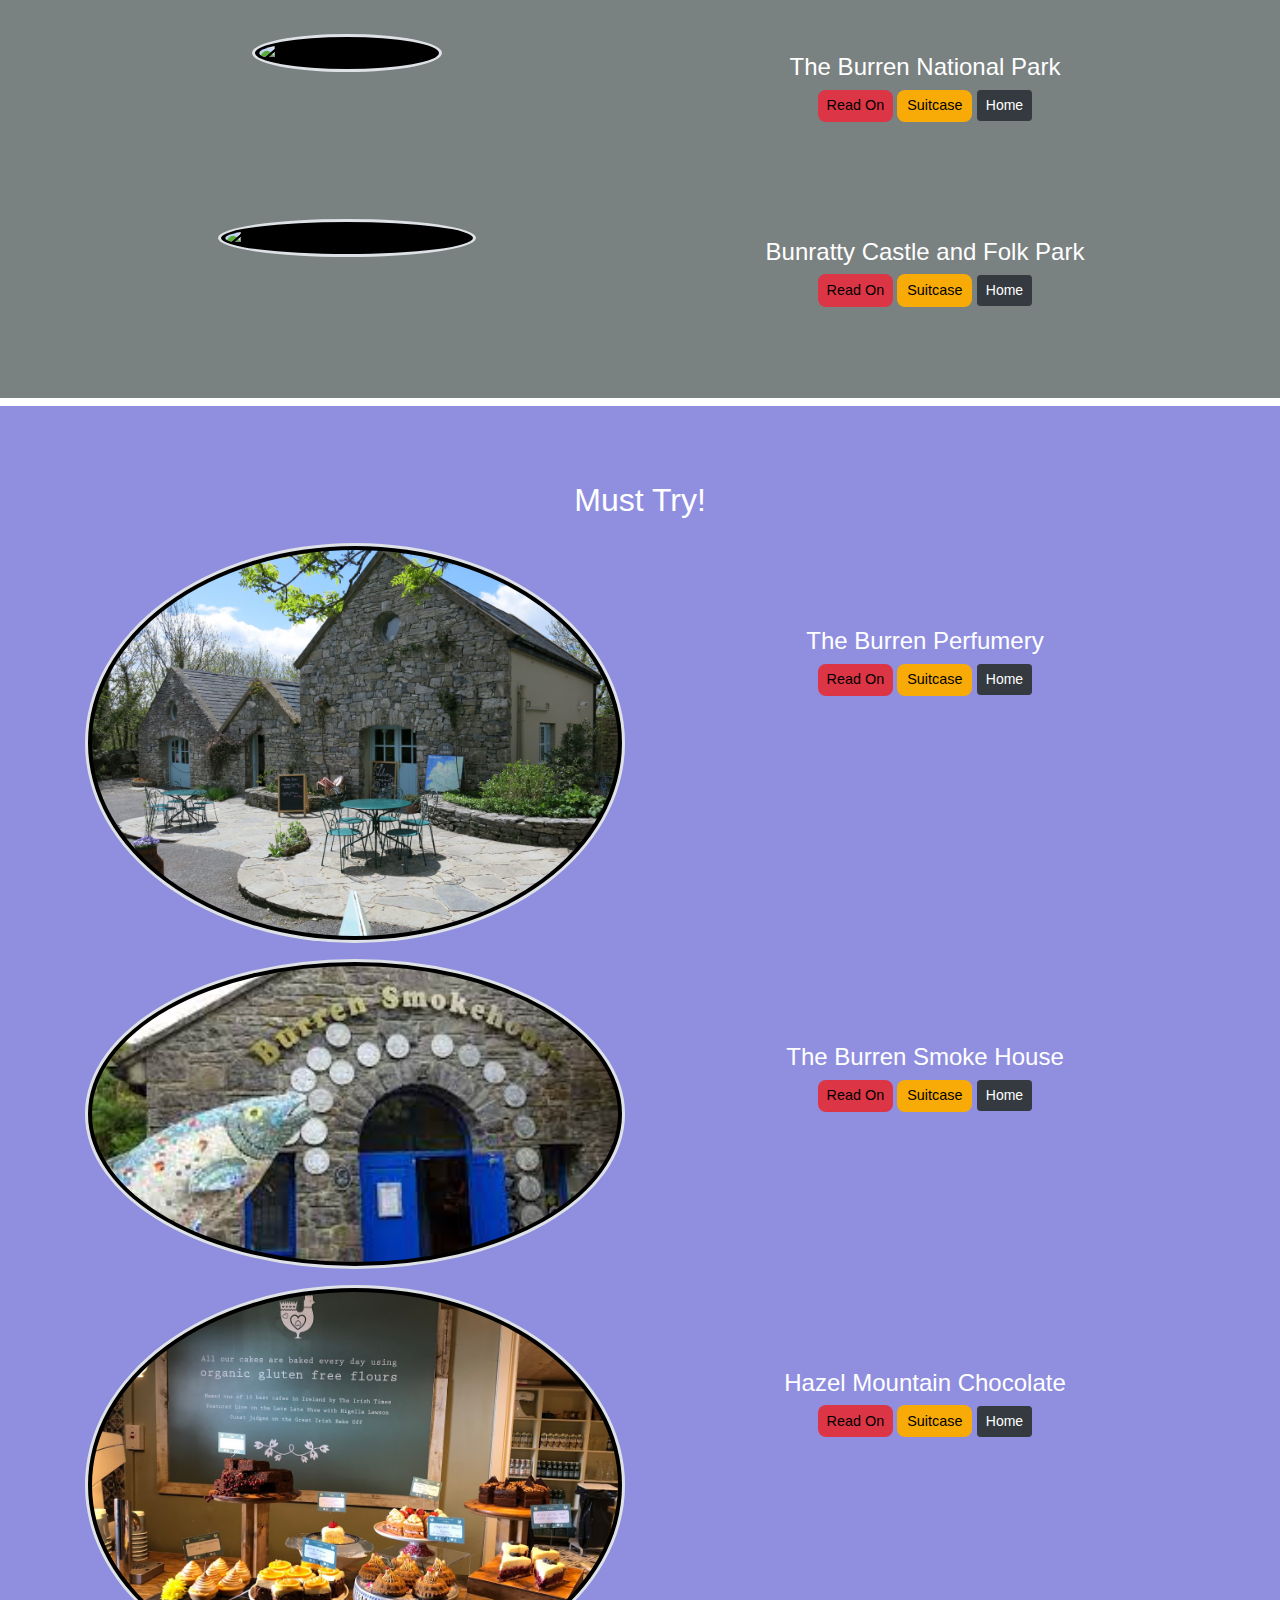
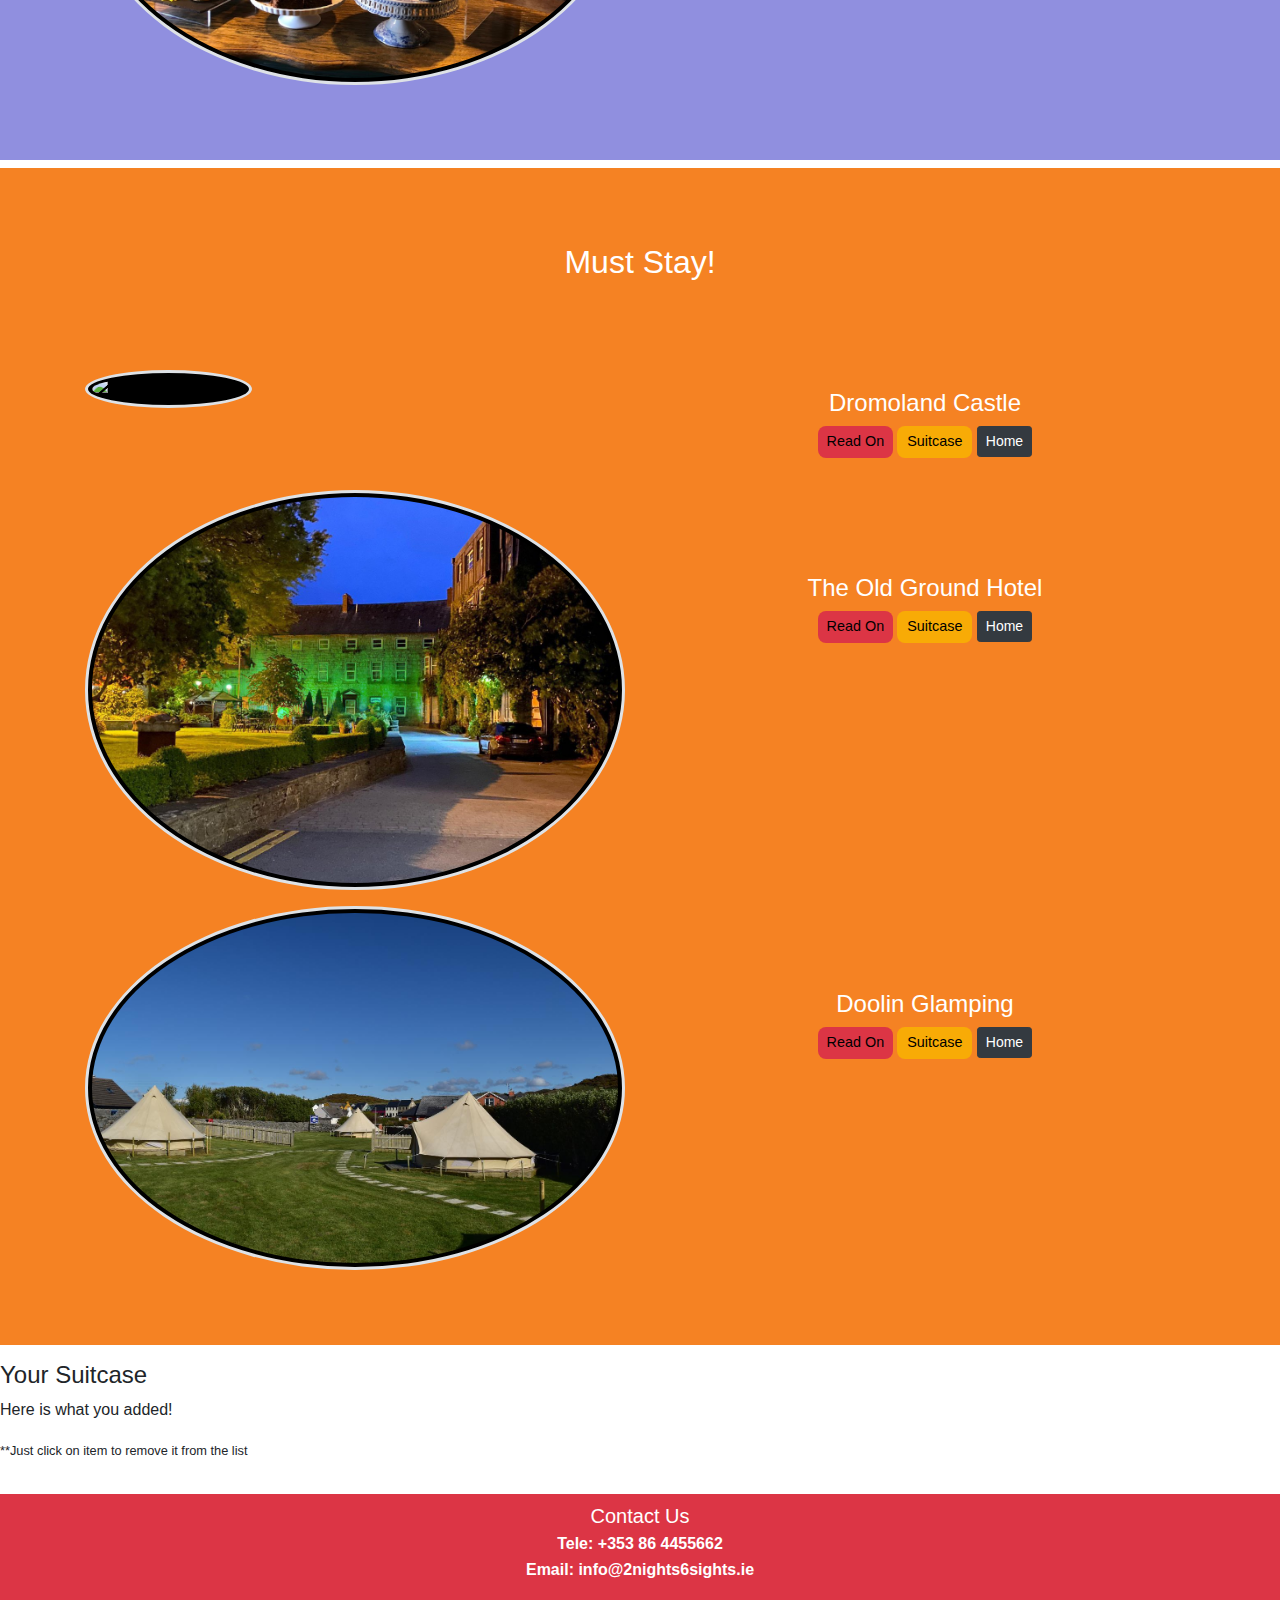
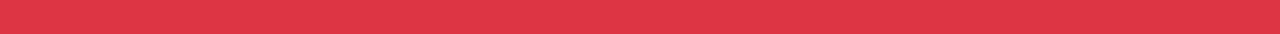
==== commit b84b55e7: "Add more content to the readon.js file" ====
--- a/index.html
+++ b/index.html
@@ -5,15 +5,13 @@
     <meta charset="UTF-8">
     <meta name="viewport" content="width=device-width, initial-scale=1.0">
     <title>Co Clare - Must See Must Do List </title>
-    <link rel="stylesheet" href="https://use.fontawesome.com/releases/v5.15.2/css/all.css"
-        integrity="sha384-vSIIfh2YWi9wW0r9iZe7RJPrKwp6bG+s9QZMoITbCckVJqGCCRhc+ccxNcdpHuYu" crossorigin="anonymous">
-    <link rel="stylesheet" href="https://maxcdn.bootstrapcdn.com/bootstrap/4.1.3/css/bootstrap.min.css">
+    <link rel="stylesheet" href="https://maxcdn.bootstrapcdn.com/bootstrap/4.1.3/css/bootstrap.min.css"/>
     <link rel="stylesheet" href="https://use.fontawesome.com/releases/v5.6.1/css/all.css"
-        integrity="sha384-gfdkjb5BdAXd+lj+gudLWI+BXq4IuLW5IT+brZEZsLFm++aCMlF1V92rMkPaX4PP" crossorigin="anonymous">
+        integrity="sha384-gfdkjb5BdAXd+lj+gudLWI+BXq4IuLW5IT+brZEZsLFm++aCMlF1V92rMkPaX4PP" crossorigin="anonymous"/>
     <script src="https://cdn.jsdelivr.net/npm/bootstrap@5.0.0-beta3/dist/js/bootstrap.bundle.min.js"
         integrity="sha384-JEW9xMcG8R+pH31jmWH6WWP0WintQrMb4s7ZOdauHnUtxwoG2vI5DkLtS3qm9Ekf" crossorigin="anonymous">
     </script>
-    <link rel="stylesheet" href="assets/css/style.css">
+    <link rel="stylesheet" href="assets/css/style.css"/>
     
 
 </head>
@@ -116,9 +114,9 @@
                     <h2>Start Planning Your Adventure....<br /></h2>
 
                     <p>To learn more click the <strong>Read On</strong> buttons below.<br />
-                        To see more click on the <strong>Picture</strong>.<br />
-                        <span id="spanbg" class="flash">Why not add it to your suitcase by clicking the the "SUITCASE"
-                            button?</span></p>
+                        To see more click on the <strong>Picture</strong>.<br /><br/>
+                        <span id="spanbg" class="flash">Add it to your suitcase by clicking the the "SUITCASE"
+                            button!</span></p>
                 </div>
             </div>
         </section>
@@ -441,8 +439,8 @@
     <script src="https://cdn.jsdelivr.net/npm/bootstrap@4.6.0/dist/js/bootstrap.min.js"
         integrity="sha384-+YQ4JLhjyBLPDQt//I+STsc9iw4uQqACwlvpslubQzn4u2UU2UFM80nGisd026JF"
         crossorigin="anonymous"></script>
-    <script src="assets/script.js"></script>
-    <script src="assets/readon.js"></script>
+    <script src="assets/javascript/script.js"></script>
+    <script src="assets/javascript/readon.js"></script>
 
 </body>
 
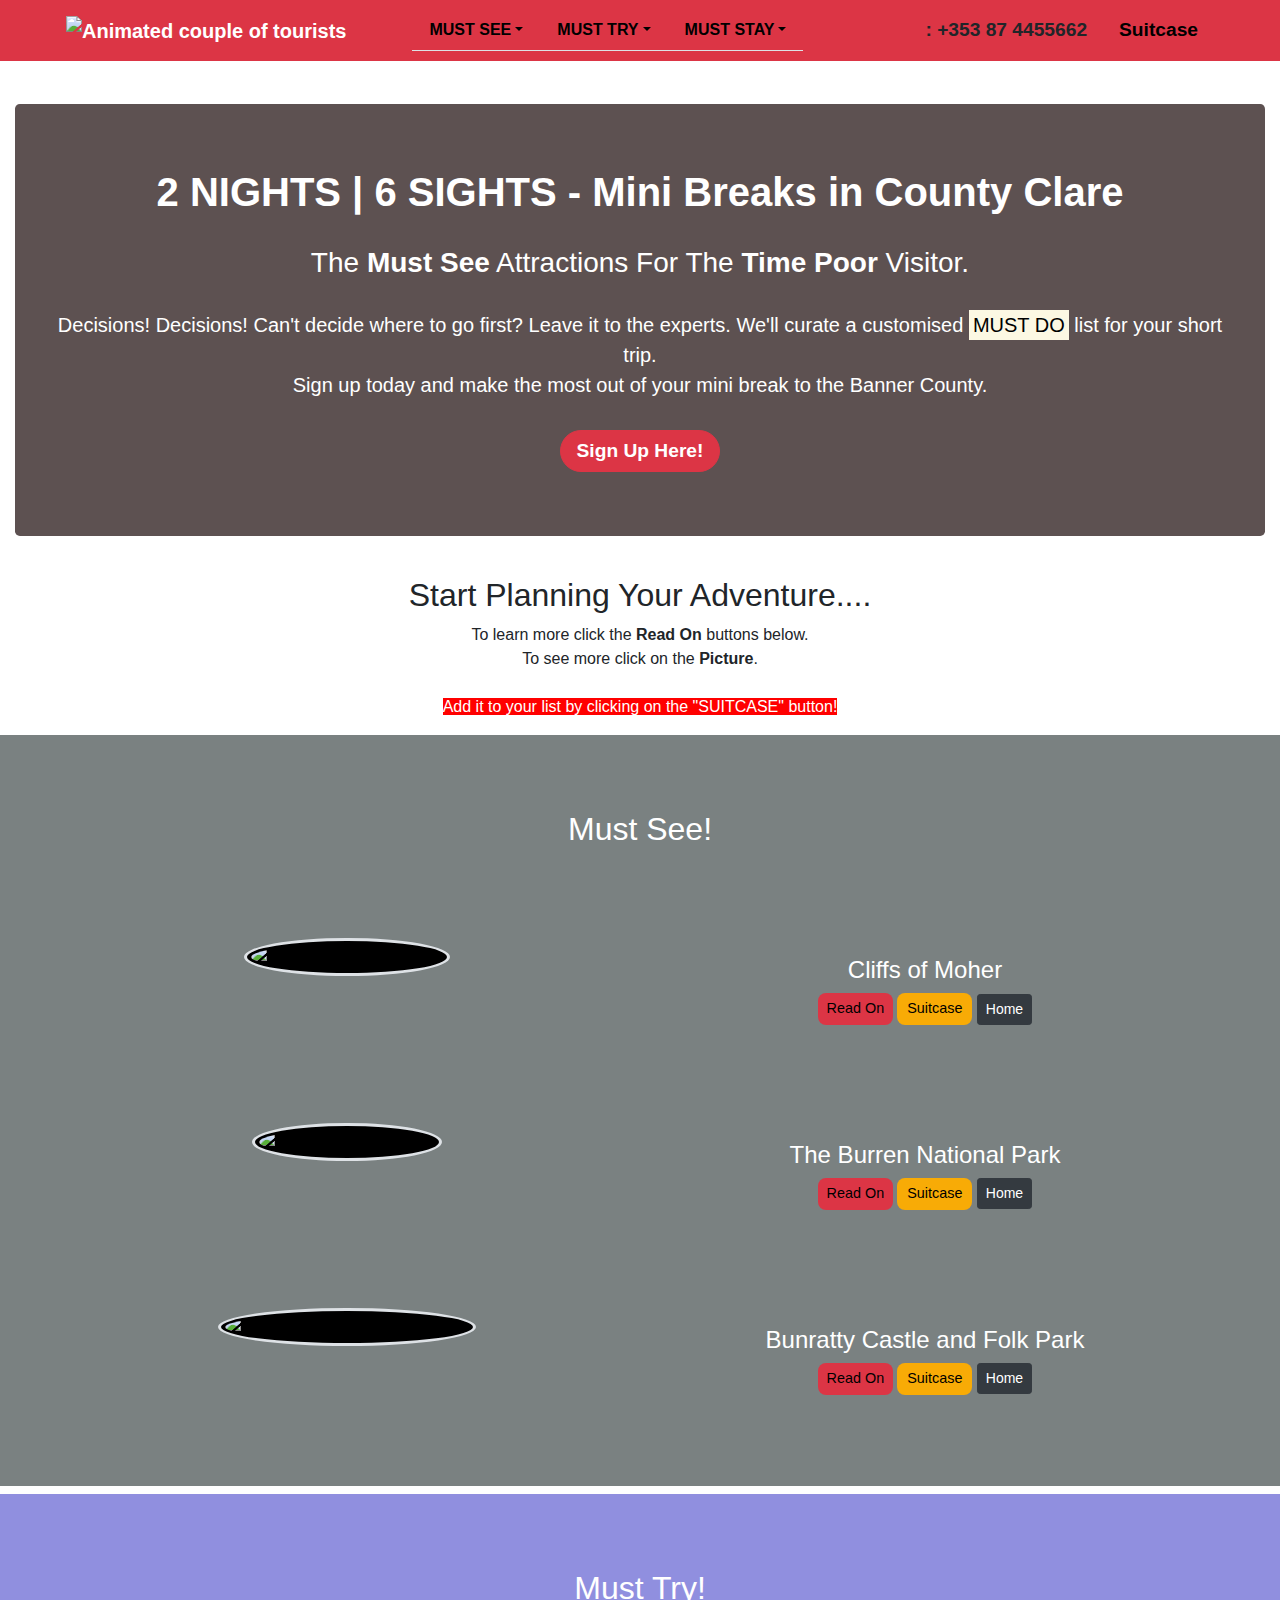
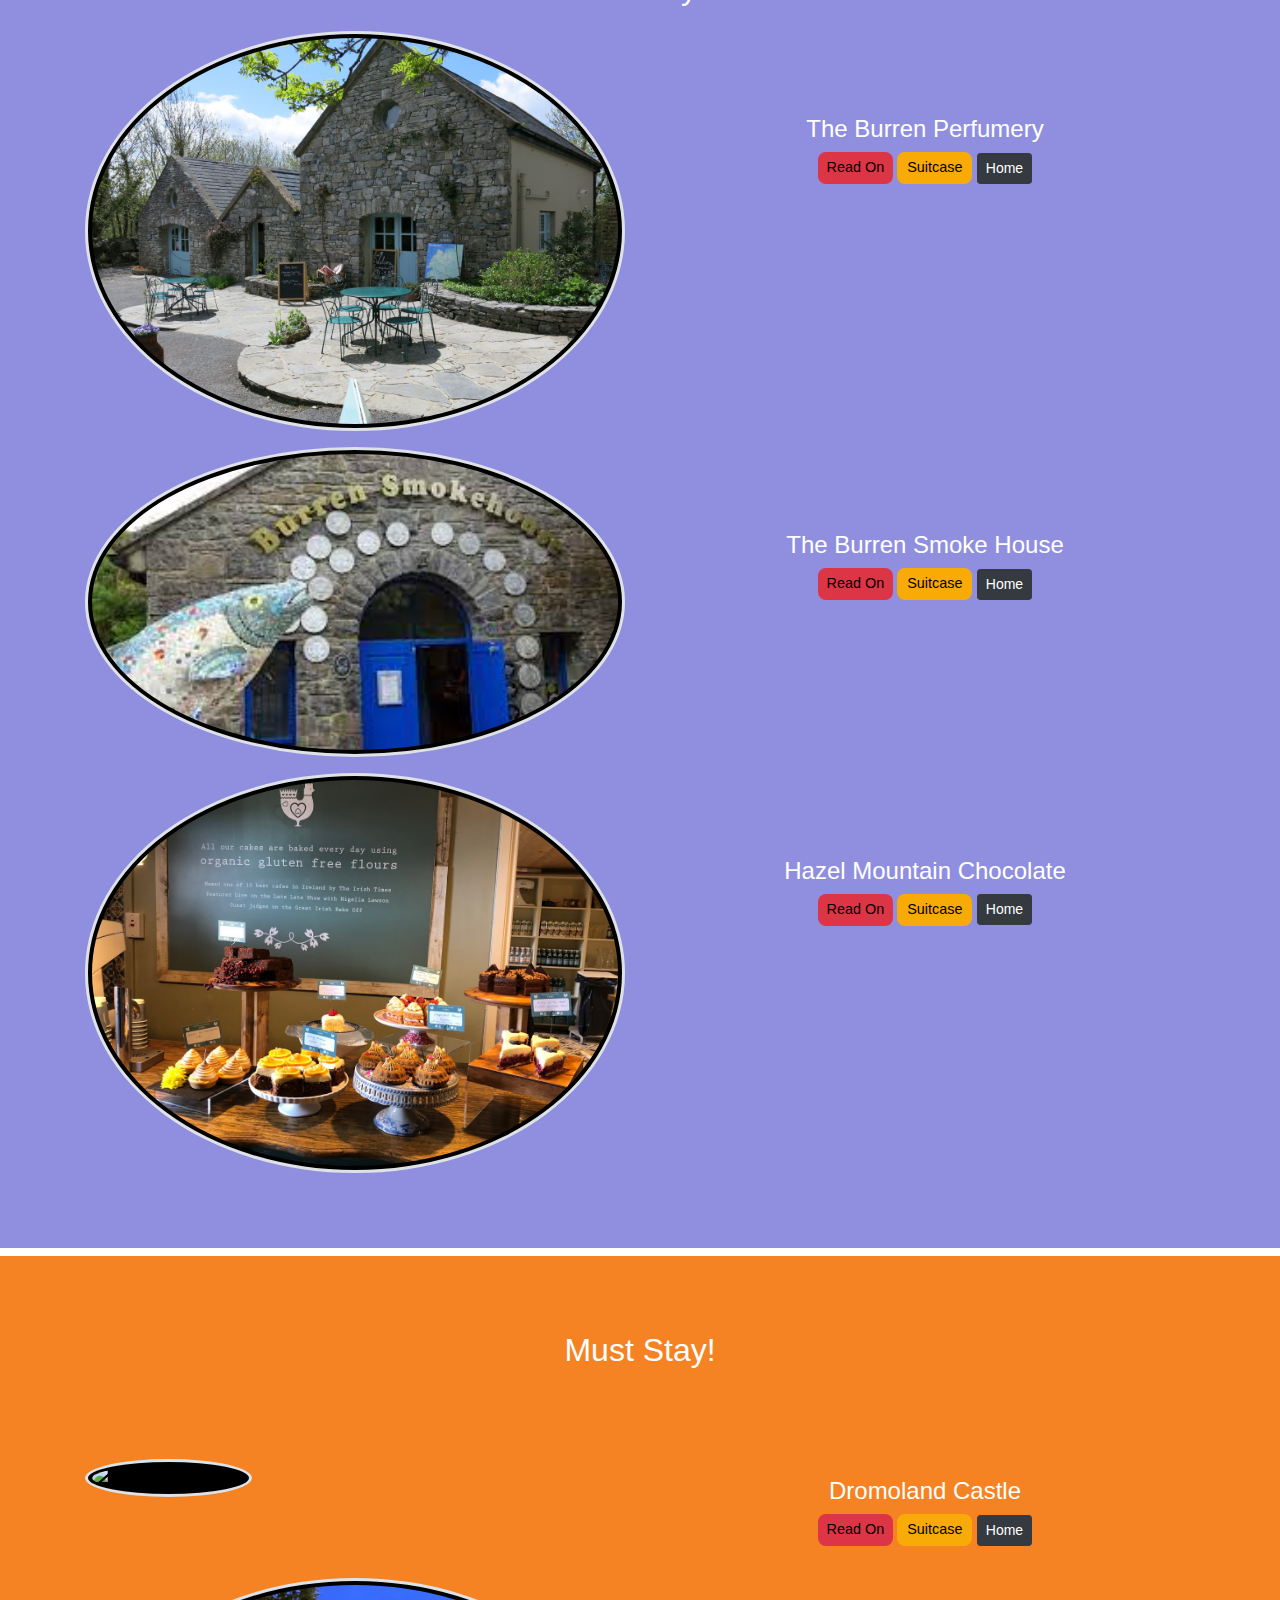
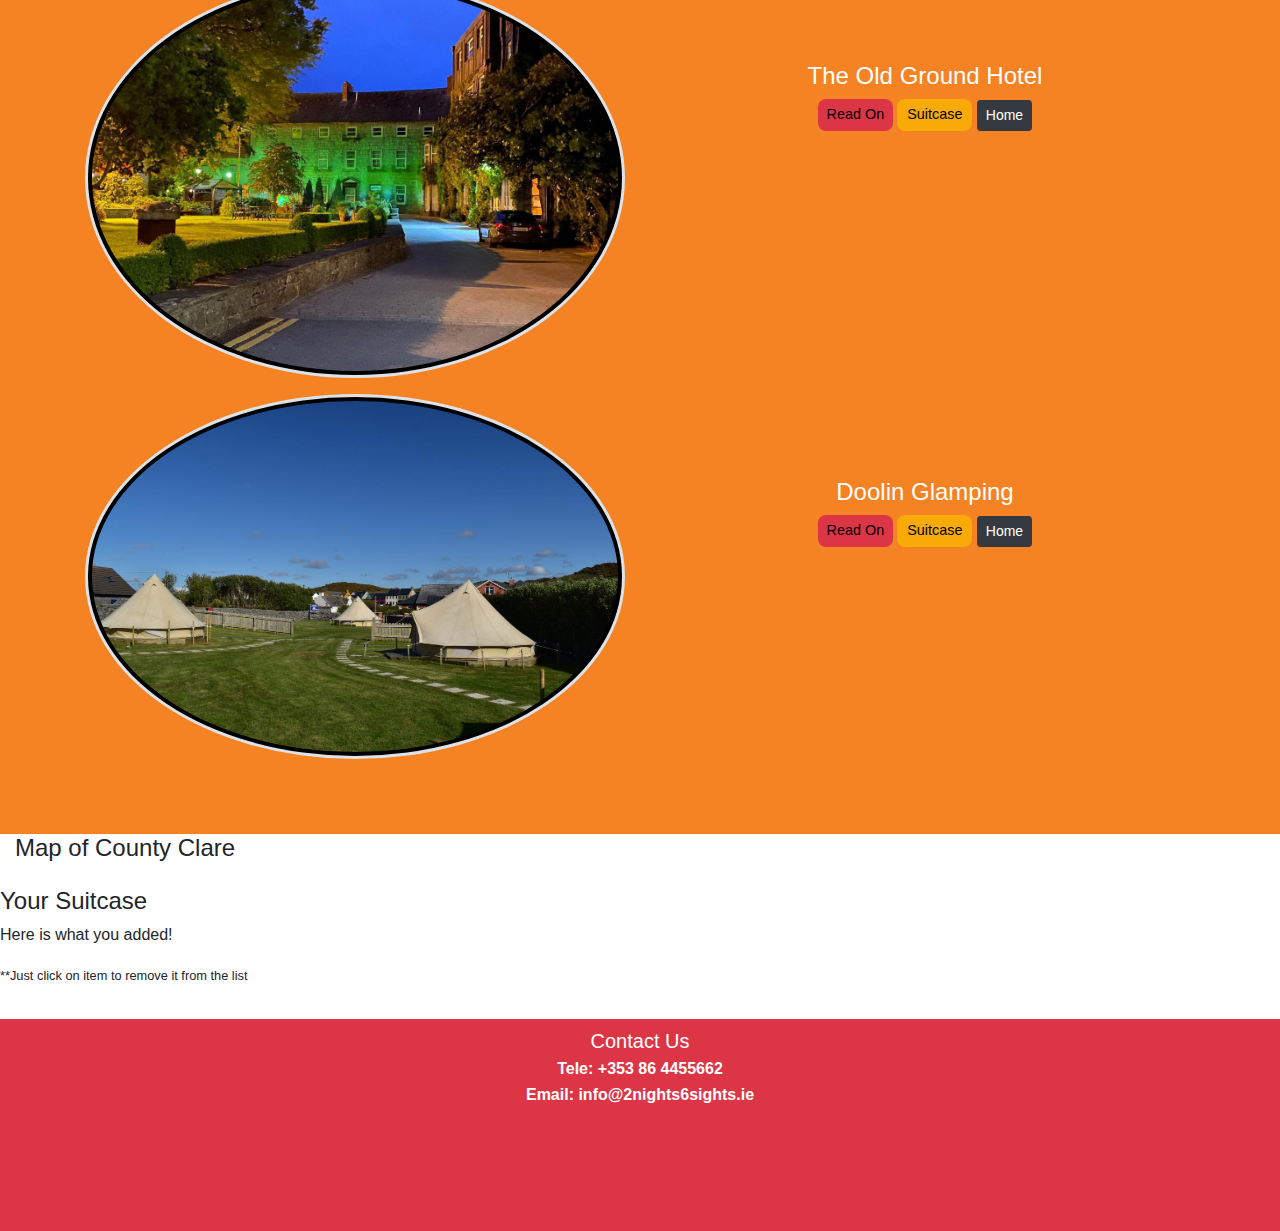
==== commit 3f60d32a: "took working java out of htmland put into .js file" ====
--- a/index.html
+++ b/index.html
@@ -6,6 +6,8 @@
     <meta name="viewport" content="width=device-width, initial-scale=1.0">
     <title>Co Clare - Must See Must Do List </title>
     <link rel="stylesheet" href="https://maxcdn.bootstrapcdn.com/bootstrap/4.1.3/css/bootstrap.min.css"/>
+    <link rel="stylesheet" href="https://use.fontawesome.com/releases/v5.6.3/css/all.css"
+        integrity="sha384-UHRtZLI+pbxtHCWp1t77Bi1L4ZtiqrqD80Kn4Z8NTSRyMA2Fd33n5dQ8lWUE00s/" crossorigin="anonymous" />
     <link rel="stylesheet" href="https://use.fontawesome.com/releases/v5.6.1/css/all.css"
         integrity="sha384-gfdkjb5BdAXd+lj+gudLWI+BXq4IuLW5IT+brZEZsLFm++aCMlF1V92rMkPaX4PP" crossorigin="anonymous"/>
     <script src="https://cdn.jsdelivr.net/npm/bootstrap@5.0.0-beta3/dist/js/bootstrap.bundle.min.js"
@@ -49,18 +51,18 @@
                         </div>
                     </li>
                     <li class="nav-item dropdown"><a class="nav-link dropdown-toggle" href="#"
-                            id="navbarDropdownMenuLink" role="button" data-toggle="dropdown" aria-haspopup="true"
+                            id="navbarDropdownMenuLink2" role="button" data-toggle="dropdown" aria-haspopup="true"
                             aria-expanded="false">MUST TRY</a>
-                        <div class="dropdown-menu" aria-labelledby="navbarDropdownMenuLink">
+                        <div class="dropdown-menu" aria-labelledby="navbarDropdownMenuLink2">
                             <a class="dropdown-item" href="#perfumery">The Burren Perfumery</a>
                             <a class="dropdown-item" href="#smokehouse">The Burren Smokehouse</a>
                             <a class="dropdown-item" href="#hazelcoco">Hazel Mountain Chocolate</a>
                         </div>
                     </li>
                     <li class="nav-item dropdown"><a class="nav-link dropdown-toggle" href="#"
-                            id="navbarDropdownMenuLink" role="button" data-toggle="dropdown" aria-haspopup="true"
+                            id="navbarDropdownMenuLink3" role="button" data-toggle="dropdown" aria-haspopup="true"
                             aria-expanded="false">MUST STAY</a>
-                        <div class="dropdown-menu" aria-labelledby="navbarDropdownMenuLink">
+                        <div class="dropdown-menu" aria-labelledby="navbarDropdownMenuLink3">
                             <a class="dropdown-item" href="#dromoland">Dromoland Castle</a>
                             <a class="dropdown-item" href="#oldground">The Old Ground Hotel</a>
                             <a class="dropdown-item" href="#doolinglamp">Doolin Glamping</a>
@@ -68,31 +70,28 @@
                     </li>
                 </ul>
             </div>
-            <div class="mr-3 navsuitcase d-none d-lg-block nav-item"><i class="fas fa-phone-alt"></i>: +353 87 4455662
-            </div>
+<div class="mr-3 navsuitcase d-none d-lg-block nav-item"><i class="fas fa-mobile-alt"></i>: +353 87 4455662</div>
             <div class="nav-item navsuitcase d-none d-lg-block"><a class="nav-link" href="#suitcase"><i
                         class="fas fa-suitcase"></i>
                     Suitcase</a></div>
-    </div>
 
     </nav>
 
     </div>
 
-    <!-- Callout -->
-
-    <div class="container-fluid callout-container">
+    <!-- MainPage -->
+
+    <div class="container-fluid mainpage-container">
         <div class="row">
             <div class="col-12 mt-2 pt-5">
                 <section class="callout jumbotron text-center mt-5">
                     <h1 class="jumbo-h1">2 NIGHTS | 6 SIGHTS - Mini Breaks in County Clare</h1>
                     <h3>The <strong>Must See</strong> Attractions For The <strong>Time Poor</strong>
                         Visitor.</h3>
-                    <p class="lead">Decisions! Decisions! Can't decide where to go first? Leave it to the experts.<br />
+                    <p class="lead">Decisions! Decisions! Can't decide where to go first? Leave it to the experts.
                         We'll
-                        curate a customised <strong><mark class="flash">MUST DO</mark></strong> diverse list for your
-                        short
-                        trip.<br /> <br />Sign up today and make the most out of your mini break to the Banner County.
+                        curate a customised <strong><mark class="flash">MUST DO</mark></strong> list for your
+                        short trip.<br />Sign up today and make the most out of your mini break to the Banner County.
                     </p>
                     <button type="button" class="btn btn-danger btnjumbo" data-toggle="modal"
                         data-target="#signupM">Sign Up Here!</button>
@@ -100,7 +99,7 @@
             </div>
         </div>
     </div>
-    <!-- /.callout -->
+    <!-- End of Main page -->
 
     <!--LOGO-->
     <div class="logostyle my-2" style="text-align: center;"><i class="fas fa-map-marked-alt fa-4x text-danger"></i>
@@ -115,7 +114,7 @@
 
                     <p>To learn more click the <strong>Read On</strong> buttons below.<br />
                         To see more click on the <strong>Picture</strong>.<br /><br/>
-                        <span id="spanbg" class="flash">Add it to your suitcase by clicking the the "SUITCASE"
+                        <span id="spanbg" class="flash">Add it to your list by clicking on the "SUITCASE"
                             button!</span></p>
                 </div>
             </div>
@@ -145,6 +144,7 @@
                             <button data-type="Cliffs of Moher" id="selectCliffs" class="buttonsuit"
                                 value="Cliffs of Moher" onclick="addItemCliffs();">Suitcase</button>
                             <a class="btn btn-dark btn-sm" href="index.html">Home</a>
+                        </p>
                             <p id="readcliffsp"></p>
                     </div>
                 </div>
@@ -158,12 +158,13 @@
                     <div class="middle col-md-6 col-12">
                         <h4>The Burren National Park</h4>
                         <p>
-                            <button id="readBurren" data-type="burrenbtn" class="buttonreadon">Read On</a></button>
+                            <button id="readBurren" data-type="burrenbtn" class="buttonreadon">Read On</button>
                             <button id="selectBurren" class="buttonsuit" value="The Burren National Park"
                                 onclick="addItemBurren(this);">Suitcase</button>
                             <a class="btn btn-dark btn-sm" href="index.html">Home</a>
+                             </p>
                             <p id="readBurrenp"></p>
-                        </p>
+                       
                     </div>
                 </div>
 
@@ -174,24 +175,26 @@
                     </div>
                     <div class="middle col-12 col-md-6">
                         <h4>Bunratty Castle and Folk Park</h4>
-                        <p>
-                            <button id="readBunratty" data-type="bunrattybtn" class="buttonreadon">Read On</a></button>
+                            <p>
+                            <button id="readBunratty" data-type="bunrattybtn" class="buttonreadon">Read On</button>
                             <button id="selectBunratty" class="buttonsuit" value="Bunratty Castle and Folk Park"
                                 onclick="addItemBunratty()">Suitcase</button>
                             <a class="btn btn-dark btn-sm" href="index.html">Home</a>
+                            </p>
                             <p id="readBunrattyp"></p>
-                        </p>
+                        
                     </div>
                 </div>
             </section>
         </div>
     </div>
-    <!-- /must do -->
+    
 
     <!--LOGO-->
+
     <div class=" my-2" style="text-align: center;"><i class="fab fa-java  fa-5x text-danger"></i></div>
 
-    <!------------------------------------------------must try ------------------------------------------------>
+    <!-- Beginning of the MUST TRY Section -->
 
     <div class="container-wrapper container-wrapper-blue">
 
@@ -207,8 +210,6 @@
                     </div>
                 </div>
 
-                <div id="Musttry1"></div>
-                <!--can remove later??-->
 
                 <div id="perfumery" class="row">
                     <div class="col-12 col-md-6 my-auto">
@@ -220,19 +221,19 @@
                     <div class="middle col-md-6 col-12">
                         <h4>The Burren Perfumery</h4>
                         <p>
-                            <button id="readPerfumery" data-type="perfumerybtn" class="buttonreadon">Read On</a></button>
+                            <button id="readPerfumery" data-type="perfumerybtn" class="buttonreadon">Read On</button>
                             <button id="selectPerfumery" class="buttonsuit" value="The Burren Perfumery"
                                 onclick="addItemPerfumery()">Suitcase</button>
                             <a class="btn btn-dark btn-sm" href="index.html">Home</a>
+                            </p>
                             <p id="readPerfumeryp"></p>
-                        </p>
-                    </div>
-                </div>
-
-
-                <div id="Musttry2">
-                    <!--can remove later??-->
-
+                        
+                    </div>
+                </div>
+
+                <!-- SMOKE HOUSE -->
+
+                
                     <div id="smokehouse" class="row">
                         <div class="col-12 col-md-6 my-auto">
                             <a href="https://www.burrensmokehouse.com/"><img
@@ -246,7 +247,8 @@
                                 <button id="readSmoke" data-type="smokebtn" class="buttonreadon">Read On</button>
                                 <button id="selectSmoke" class="buttonsuit" value="The Burren Smoke House"
                                     onclick="addItemSmoke()">Suitcase</button>
-                                <a class="btn btn-dark btn-sm" href="index.html">Home</a> </p>
+                                <a class="btn btn-dark btn-sm" href="index.html">Home</a> 
+                                </p>
                                 <p id="readSmokep"></p>
                         </div>
                     </div>
@@ -260,26 +262,28 @@
 
                         <div class="middle col-md-6 col-12">
                             <h4>Hazel Mountain Chocolate</h4>
+                            
                             <p>
                                 <button id="readHazel" data-type="hazelbtn" class="buttonreadon">Read On</button>
                                 <button id="selectHazel" class="buttonsuit" value="Hazel Mountain Chocolate"
                                     onclick="addItemHazel()">Suitcase</button>
                                 <a class="btn btn-dark btn-sm" href="index.html">Home</a>
+                                </p>
                                 <p id="readHazelp"></p>
-                            </p>
-                        </div>
-                    </div>
-
-            </section>
-        </div>
-    </div>
-
-    <!--/must try-->
-
-    <!--LOGO-->
-    <div class=" my-2" style="text-align: center;"> <i class="fas fa-hotel fa-4x text-danger"></i></div>
-
-    <!---------------------------------------------------------------------Must Stay-------------------------------------->
+                            
+                        </div>
+                    </div>
+                
+                   </section>
+        </div>
+    </div>
+
+    <!-- End of the must try-->
+
+    <!-- LOGO -->
+    <div class=" my-2" style="text-align: center;"> <i class="fas fa-hotel fa-4x text-danger"></i> </div>
+
+    <!-- Must Stay   -->
 
     <div class="container-wrapper container-wrapper-amber">
         <div class="container muststay-container content-container">
@@ -298,8 +302,8 @@
                     <div id="dromoland" class="col-12 col-md-6 my-auto">
                         <a href="https://www.dromoland.ie/"><img class="mr-3 mt-3 img-thumbnail rounded-circle"
                                 src="assets/images/dromland.jpg" alt="Dromoland Castle" /></a>
-                                
-                    </div>
+                                </div>
+                
 
 
                     <div class="middle col-md-6 col-12">
@@ -307,7 +311,8 @@
                         <p><button id="readDromo" data-type="dromolandbtn" class="buttonreadon">Read On</button>
                             <button id="selectDromoland" class="buttonsuit" value="Dromoland Castle"
                                 onclick="addItemDromoland()">Suitcase</button>
-                            <a class="btn btn-dark btn-sm" href="index.html">Home</a> </p>
+                            <a class="btn btn-dark btn-sm" href="index.html">Home</a> 
+                            </p>
                             <p id="readDromop"></p>
                     </div>
                 </div>
@@ -325,7 +330,10 @@
                         <p><button id="readOldg" data-type="oldgroundbtn" class="buttonreadon">Read On</button>
                             <button id="selectOldground" class="buttonsuit" value="The Old Ground Hotel"
                                 onclick="addItemOldground()">Suitcase</button>
-                            <a class="btn btn-dark btn-sm" href="index.html">Home</a></p>
+                            <a class="btn btn-dark btn-sm" href="index.html">Home</a>
+                            
+                            </p>
+                            
                             <p id="readOldgp"></p>
                     </div>
                 </div>
@@ -344,19 +352,35 @@
                             <button id="selectDooling" class="buttonsuit" value="Doolin Glamping"
                                 onclick="addItemDooling()">Suitcase</button>
                             <a class="btn btn-dark btn-sm" href="index.html">Home</a>
+                            </p>
                             <p id="readGlampp"></p>
-                        </p>
+                        
                     </div>
                 </div>
 
             </section>
         </div>
     </div>
-    <!--/Must Stay-->
-
-    <!--Suitcase Section-->
-    <section>
-        <div class="row" id="suitcase">
+
+     <!-- Google Maps API section -->
+
+        <section id= "api-map">
+        <div class="container-fluid">
+            <div class="row">
+                <div class="col-12">
+                    <h4 id="maptitle">Map of County Clare</h4>
+                </div>
+                <div id="map"></div>
+
+
+            </div>
+         </div>
+        </section>
+    
+
+    <!-- Suitcase Section -->
+    
+    <div class="row" id="suitcase">
             <div class="col-12 my-3">
                 <h4><i class="fas fa-suitcase"></i> Your Suitcase</h4>
                 <p id="suitcasep">Here is what you added!</p>
@@ -365,8 +389,8 @@
                 <p><small>**Just click on item to remove it from the list</small></p>
             </div>
         </div>
-    </section>
-    </article>
+
+       
 
     <footer>
         <div class="container-fluid">
@@ -374,9 +398,9 @@
                 <div class="col-12 footersetting">
                     <h5>Contact Us</h5>
                     <p><i class="fas fa-mobile-alt"></i> Tele: +353 86 4455662</p>
-                    <p><i class="far fa-envelope"></i> Email: info@2nights6sights.ie</p>
-
-                    <ul class="be-social">
+                    <p id="femail"><i class="far fa-envelope"></i> Email: info@2nights6sights.ie</p>
+
+                    <ul class="besocial">
                         <li><a href="https://www.facebook.com" target="_blank"><i class="fab fa-facebook"> </i></a></li>
                         <li><a href="https://www.instagram.com" target="_blank"><i class="fab fa-instagram"> </i></a>
                         </li>
@@ -389,7 +413,8 @@
             </div>
         </div>
     </footer>
-
+   
+   
     <!-- MODEL BOOTSTRAP-->
     <div class="modal" tabindex="-1" role="dialog" id="signupM">
         <div class="modal-dialog" role="document">
@@ -414,8 +439,7 @@
                         </div>
                         <div class="form-group">
                             <label for="exampleInputEmail1">Email address</label>
-                            <input type="email" class="form-control" id="exampleInputEmail1"
-                                aria-describedby="emailHelp" placeholder="Enter email" required>
+                            <input type="email" class="form-control" id="exampleInputEmail1" placeholder="Enter email" required>
                         </div>
                         <div class="form-group">
                             <label for="password">Password</label>
@@ -429,6 +453,9 @@
                         <button type="submit" id="modalsubmit" class="btn btn-danger">Submit</button>
                     </form>
                 </div>
+</div>
+</div>
+</div>
 
 
                 <!-- Bootstrap JS, jQuery, Popper bundle -->
@@ -439,8 +466,13 @@
     <script src="https://cdn.jsdelivr.net/npm/bootstrap@4.6.0/dist/js/bootstrap.min.js"
         integrity="sha384-+YQ4JLhjyBLPDQt//I+STsc9iw4uQqACwlvpslubQzn4u2UU2UFM80nGisd026JF"
         crossorigin="anonymous"></script>
+
+         <script src="https://unpkg.com/@googlemaps/markerclustererplus/dist/index.min.js"></script>
+    <script src="https://developers.google.com/maps/documentation/javascript/examples/markerclusterer/markerclusterer.js"></script>
+    <script async defer src="https://maps.googleapis.com/maps/api/js?key=AIzaSyB0vABw-7zdH3dpXNkfNRAYuiz0_pXlxXs&callback=initMap"></script>
     <script src="assets/javascript/script.js"></script>
     <script src="assets/javascript/readon.js"></script>
+    <script src="assets/javascript/map.js"></script>
 
 </body>
 
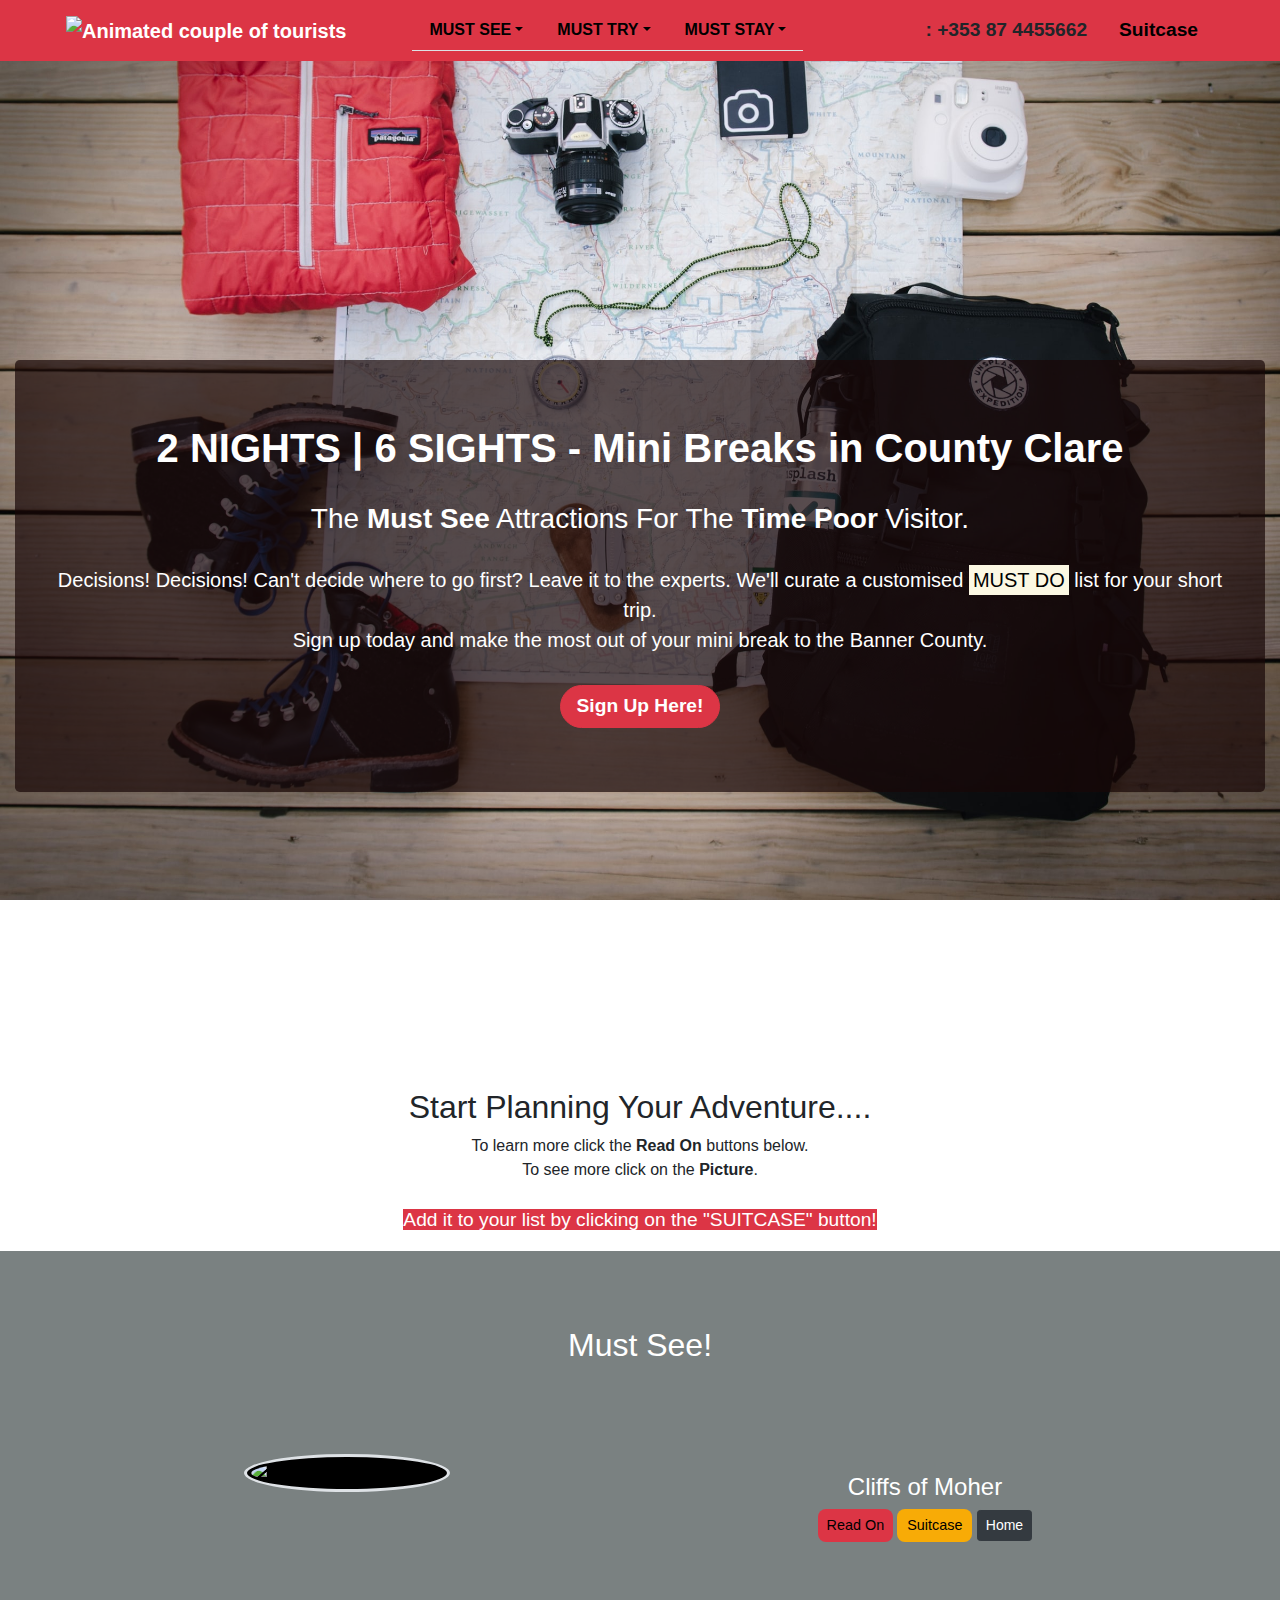
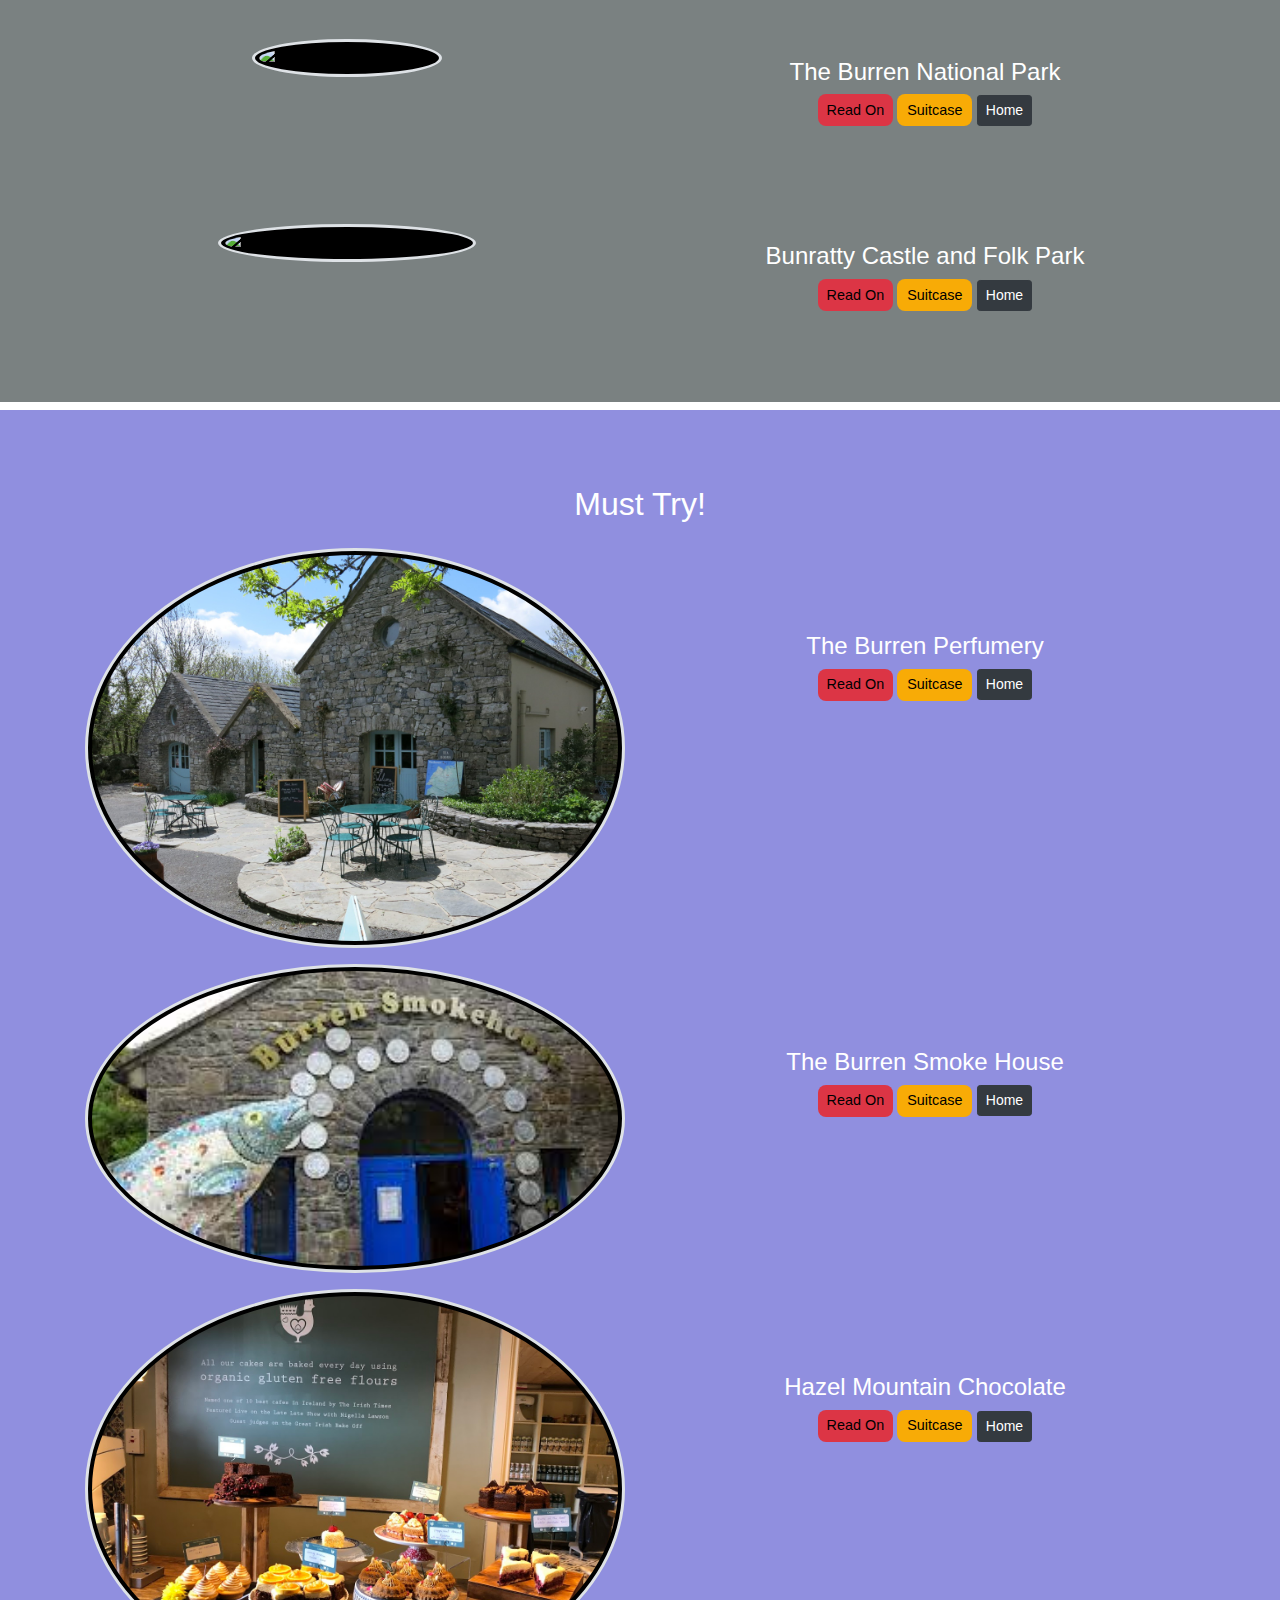
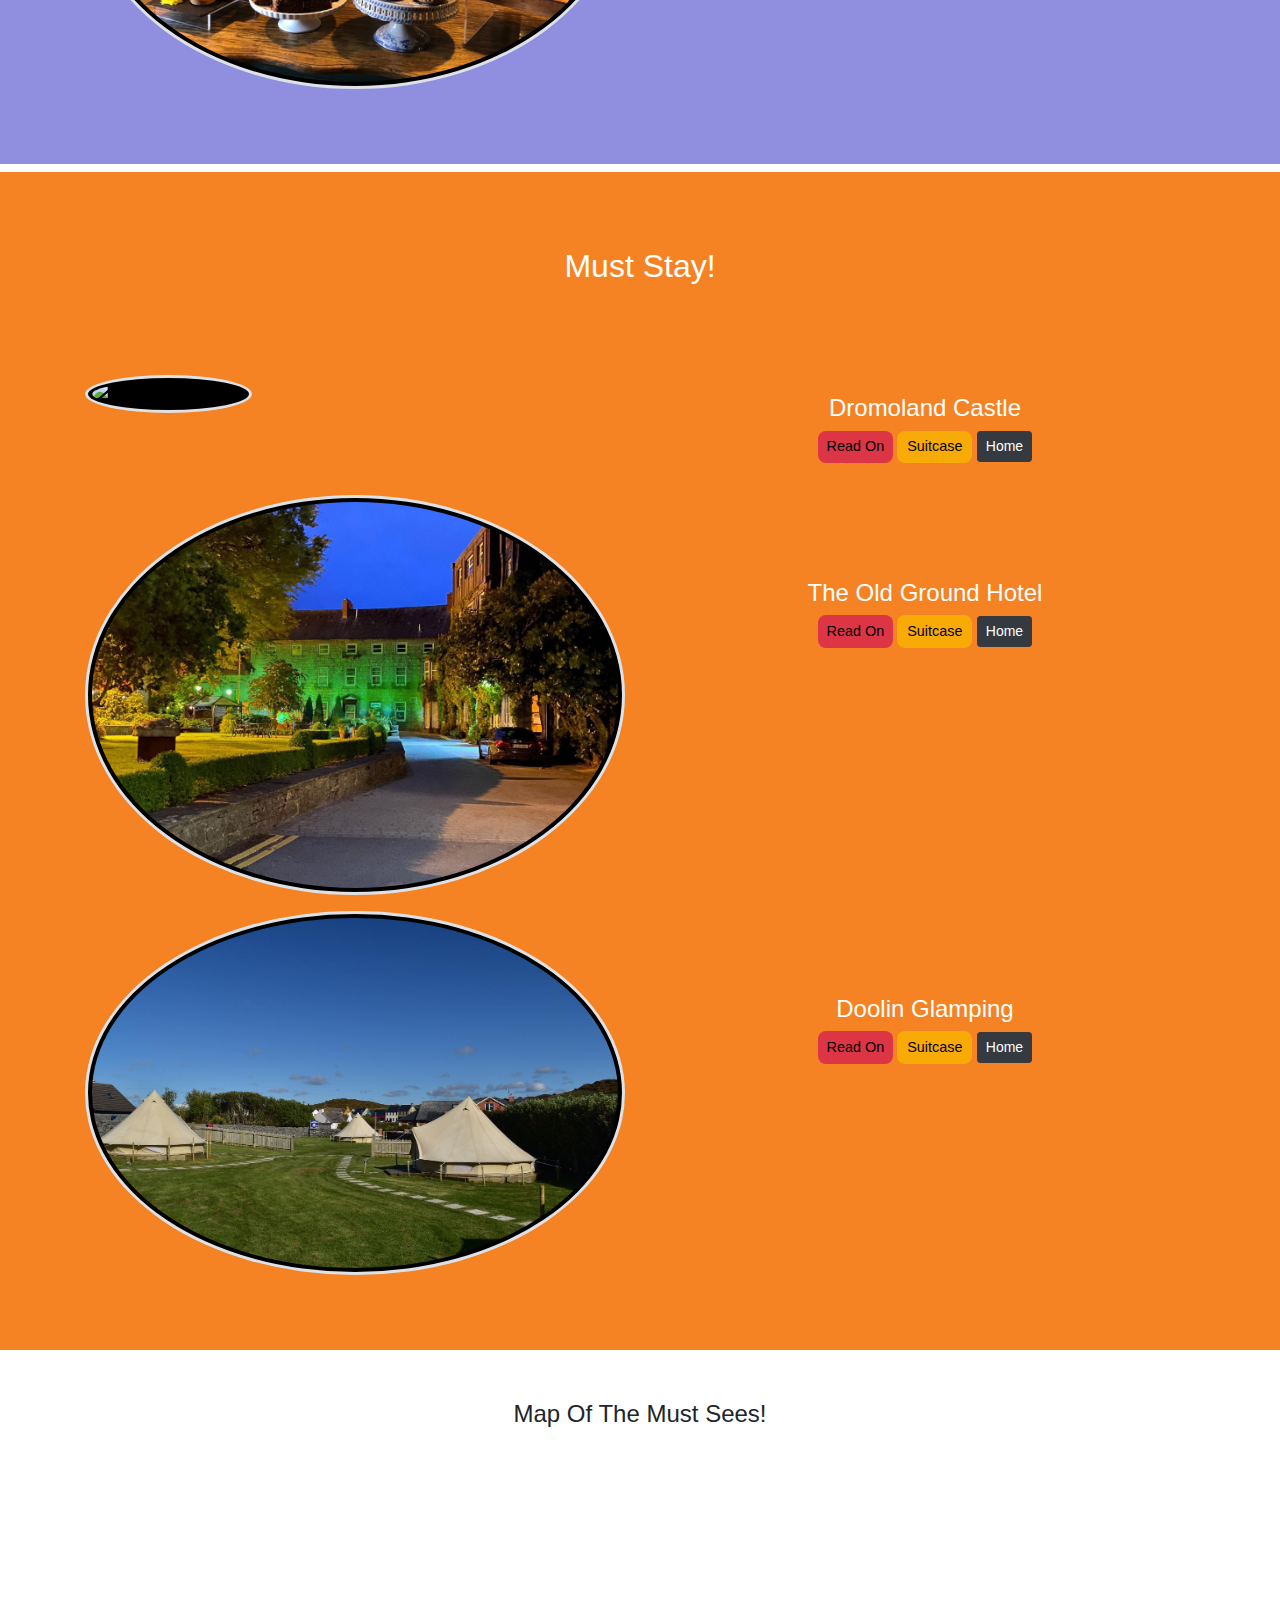
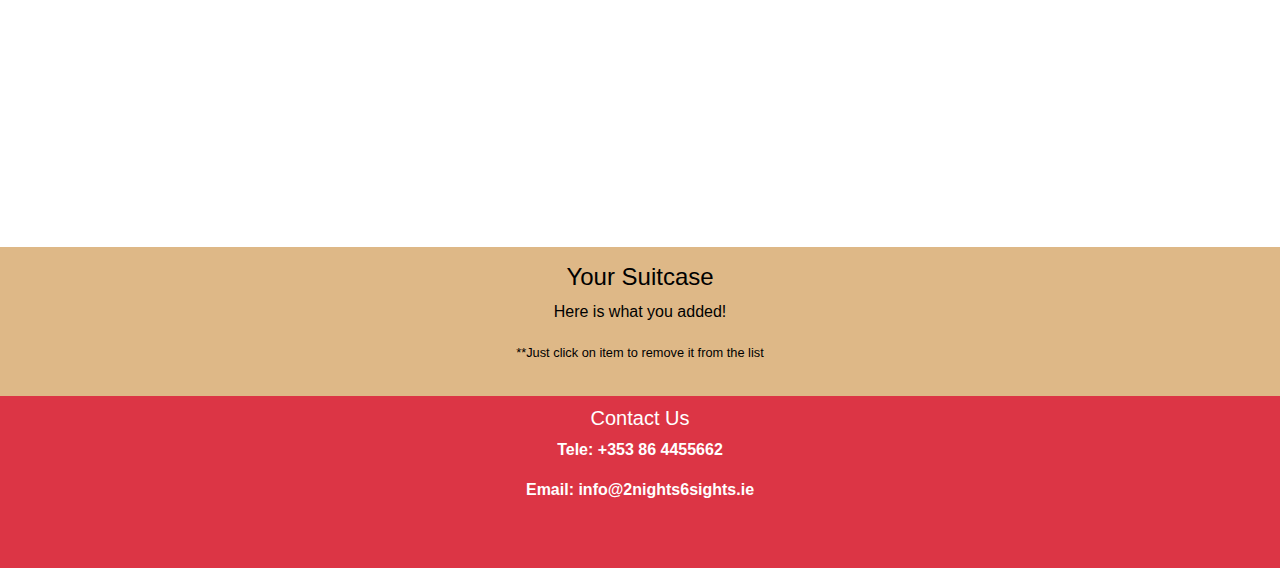
==== commit 0484e30b: "fix for xs screens removed decisions paragraph" ====
--- a/index.html
+++ b/index.html
@@ -5,16 +5,16 @@
     <meta charset="UTF-8">
     <meta name="viewport" content="width=device-width, initial-scale=1.0">
     <title>Co Clare - Must See Must Do List </title>
-    <link rel="stylesheet" href="https://maxcdn.bootstrapcdn.com/bootstrap/4.1.3/css/bootstrap.min.css"/>
+    <link rel="stylesheet" href="https://maxcdn.bootstrapcdn.com/bootstrap/4.1.3/css/bootstrap.min.css" />
     <link rel="stylesheet" href="https://use.fontawesome.com/releases/v5.6.3/css/all.css"
         integrity="sha384-UHRtZLI+pbxtHCWp1t77Bi1L4ZtiqrqD80Kn4Z8NTSRyMA2Fd33n5dQ8lWUE00s/" crossorigin="anonymous" />
     <link rel="stylesheet" href="https://use.fontawesome.com/releases/v5.6.1/css/all.css"
-        integrity="sha384-gfdkjb5BdAXd+lj+gudLWI+BXq4IuLW5IT+brZEZsLFm++aCMlF1V92rMkPaX4PP" crossorigin="anonymous"/>
+        integrity="sha384-gfdkjb5BdAXd+lj+gudLWI+BXq4IuLW5IT+brZEZsLFm++aCMlF1V92rMkPaX4PP" crossorigin="anonymous" />
     <script src="https://cdn.jsdelivr.net/npm/bootstrap@5.0.0-beta3/dist/js/bootstrap.bundle.min.js"
         integrity="sha384-JEW9xMcG8R+pH31jmWH6WWP0WintQrMb4s7ZOdauHnUtxwoG2vI5DkLtS3qm9Ekf" crossorigin="anonymous">
     </script>
-    <link rel="stylesheet" href="assets/css/style.css"/>
-    
+    <link rel="stylesheet" href="assets/css/style.css" />
+
 
 </head>
 
@@ -70,29 +70,32 @@
                     </li>
                 </ul>
             </div>
-<div class="mr-3 navsuitcase d-none d-lg-block nav-item"><i class="fas fa-mobile-alt"></i>: +353 87 4455662</div>
+            <div class="mr-3 navsuitcase d-none d-lg-block nav-item"><i class="fas fa-mobile-alt"></i>: +353 87 4455662
+            </div>
             <div class="nav-item navsuitcase d-none d-lg-block"><a class="nav-link" href="#suitcase"><i
                         class="fas fa-suitcase"></i>
                     Suitcase</a></div>
 
-    </nav>
+        </nav>
 
     </div>
 
     <!-- MainPage -->
 
     <div class="container-fluid mainpage-container">
-        <div class="row">
+        <div id="decisions" class="row">
             <div class="col-12 mt-2 pt-5">
                 <section class="callout jumbotron text-center mt-5">
                     <h1 class="jumbo-h1">2 NIGHTS | 6 SIGHTS - Mini Breaks in County Clare</h1>
                     <h3>The <strong>Must See</strong> Attractions For The <strong>Time Poor</strong>
                         Visitor.</h3>
+                        <div class="d-none d-sm-block">
                     <p class="lead">Decisions! Decisions! Can't decide where to go first? Leave it to the experts.
                         We'll
                         curate a customised <strong><mark class="flash">MUST DO</mark></strong> list for your
                         short trip.<br />Sign up today and make the most out of your mini break to the Banner County.
                     </p>
+                    </div>
                     <button type="button" class="btn btn-danger btnjumbo" data-toggle="modal"
                         data-target="#signupM">Sign Up Here!</button>
                 </section>
@@ -113,7 +116,7 @@
                     <h2>Start Planning Your Adventure....<br /></h2>
 
                     <p>To learn more click the <strong>Read On</strong> buttons below.<br />
-                        To see more click on the <strong>Picture</strong>.<br /><br/>
+                        To see more click on the <strong>Picture</strong>.<br /><br />
                         <span id="spanbg" class="flash">Add it to your list by clicking on the "SUITCASE"
                             button!</span></p>
                 </div>
@@ -145,7 +148,7 @@
                                 value="Cliffs of Moher" onclick="addItemCliffs();">Suitcase</button>
                             <a class="btn btn-dark btn-sm" href="index.html">Home</a>
                         </p>
-                            <p id="readcliffsp"></p>
+                        <p id="readcliffsp"></p>
                     </div>
                 </div>
 
@@ -162,9 +165,9 @@
                             <button id="selectBurren" class="buttonsuit" value="The Burren National Park"
                                 onclick="addItemBurren(this);">Suitcase</button>
                             <a class="btn btn-dark btn-sm" href="index.html">Home</a>
-                             </p>
-                            <p id="readBurrenp"></p>
-                       
+                        </p>
+                        <p id="readBurrenp"></p>
+
                     </div>
                 </div>
 
@@ -175,20 +178,20 @@
                     </div>
                     <div class="middle col-12 col-md-6">
                         <h4>Bunratty Castle and Folk Park</h4>
-                            <p>
+                        <p>
                             <button id="readBunratty" data-type="bunrattybtn" class="buttonreadon">Read On</button>
                             <button id="selectBunratty" class="buttonsuit" value="Bunratty Castle and Folk Park"
                                 onclick="addItemBunratty()">Suitcase</button>
                             <a class="btn btn-dark btn-sm" href="index.html">Home</a>
-                            </p>
-                            <p id="readBunrattyp"></p>
-                        
+                        </p>
+                        <p id="readBunrattyp"></p>
+
                     </div>
                 </div>
             </section>
         </div>
     </div>
-    
+
 
     <!--LOGO-->
 
@@ -225,56 +228,55 @@
                             <button id="selectPerfumery" class="buttonsuit" value="The Burren Perfumery"
                                 onclick="addItemPerfumery()">Suitcase</button>
                             <a class="btn btn-dark btn-sm" href="index.html">Home</a>
-                            </p>
-                            <p id="readPerfumeryp"></p>
-                        
+                        </p>
+                        <p id="readPerfumeryp"></p>
+
                     </div>
                 </div>
 
                 <!-- SMOKE HOUSE -->
 
-                
-                    <div id="smokehouse" class="row">
-                        <div class="col-12 col-md-6 my-auto">
-                            <a href="https://www.burrensmokehouse.com/"><img
-                                    class="mr-3 mt-3 img-thumbnail rounded-circle" src="assets/images/burrensmoke.jpg"
-                                    alt="Burren Smoke House" /></a>
-                        </div>
-
-                        <div class="middle col-md-6 col-12">
-                            <h4>The Burren Smoke House</h4>
-                            <p>
-                                <button id="readSmoke" data-type="smokebtn" class="buttonreadon">Read On</button>
-                                <button id="selectSmoke" class="buttonsuit" value="The Burren Smoke House"
-                                    onclick="addItemSmoke()">Suitcase</button>
-                                <a class="btn btn-dark btn-sm" href="index.html">Home</a> 
-                                </p>
-                                <p id="readSmokep"></p>
-                        </div>
-                    </div>
-
-                    <div id="hazelcoco" class="row">
-                        <div class="col-12 col-md-6 my-auto">
-                            <a href="https://www.hazelmountainchocolate.com/"><img
-                                    class="mr-3 mt-3 img-thumbnail rounded-circle" src="assets/images/hazelcoco.jpg"
-                                    alt="Hazel Mountain Chocolate" /></a>
-                        </div>
-
-                        <div class="middle col-md-6 col-12">
-                            <h4>Hazel Mountain Chocolate</h4>
-                            
-                            <p>
-                                <button id="readHazel" data-type="hazelbtn" class="buttonreadon">Read On</button>
-                                <button id="selectHazel" class="buttonsuit" value="Hazel Mountain Chocolate"
-                                    onclick="addItemHazel()">Suitcase</button>
-                                <a class="btn btn-dark btn-sm" href="index.html">Home</a>
-                                </p>
-                                <p id="readHazelp"></p>
-                            
-                        </div>
-                    </div>
-                
-                   </section>
+
+                <div id="smokehouse" class="row">
+                    <div class="col-12 col-md-6 my-auto">
+                        <a href="https://www.burrensmokehouse.com/"><img class="mr-3 mt-3 img-thumbnail rounded-circle"
+                                src="assets/images/burrensmoke.jpg" alt="Burren Smoke House" /></a>
+                    </div>
+
+                    <div class="middle col-md-6 col-12">
+                        <h4>The Burren Smoke House</h4>
+                        <p>
+                            <button id="readSmoke" data-type="smokebtn" class="buttonreadon">Read On</button>
+                            <button id="selectSmoke" class="buttonsuit" value="The Burren Smoke House"
+                                onclick="addItemSmoke()">Suitcase</button>
+                            <a class="btn btn-dark btn-sm" href="index.html">Home</a>
+                        </p>
+                        <p id="readSmokep"></p>
+                    </div>
+                </div>
+
+                <div id="hazelcoco" class="row">
+                    <div class="col-12 col-md-6 my-auto">
+                        <a href="https://www.hazelmountainchocolate.com/"><img
+                                class="mr-3 mt-3 img-thumbnail rounded-circle" src="assets/images/hazelcoco.jpg"
+                                alt="Hazel Mountain Chocolate" /></a>
+                    </div>
+
+                    <div class="middle col-md-6 col-12">
+                        <h4>Hazel Mountain Chocolate</h4>
+
+                        <p>
+                            <button id="readHazel" data-type="hazelbtn" class="buttonreadon">Read On</button>
+                            <button id="selectHazel" class="buttonsuit" value="Hazel Mountain Chocolate"
+                                onclick="addItemHazel()">Suitcase</button>
+                            <a class="btn btn-dark btn-sm" href="index.html">Home</a>
+                        </p>
+                        <p id="readHazelp"></p>
+
+                    </div>
+                </div>
+
+            </section>
         </div>
     </div>
 
@@ -302,8 +304,8 @@
                     <div id="dromoland" class="col-12 col-md-6 my-auto">
                         <a href="https://www.dromoland.ie/"><img class="mr-3 mt-3 img-thumbnail rounded-circle"
                                 src="assets/images/dromland.jpg" alt="Dromoland Castle" /></a>
-                                </div>
-                
+                    </div>
+
 
 
                     <div class="middle col-md-6 col-12">
@@ -311,9 +313,9 @@
                         <p><button id="readDromo" data-type="dromolandbtn" class="buttonreadon">Read On</button>
                             <button id="selectDromoland" class="buttonsuit" value="Dromoland Castle"
                                 onclick="addItemDromoland()">Suitcase</button>
-                            <a class="btn btn-dark btn-sm" href="index.html">Home</a> 
-                            </p>
-                            <p id="readDromop"></p>
+                            <a class="btn btn-dark btn-sm" href="index.html">Home</a>
+                        </p>
+                        <p id="readDromop"></p>
                     </div>
                 </div>
 
@@ -331,10 +333,10 @@
                             <button id="selectOldground" class="buttonsuit" value="The Old Ground Hotel"
                                 onclick="addItemOldground()">Suitcase</button>
                             <a class="btn btn-dark btn-sm" href="index.html">Home</a>
-                            
-                            </p>
-                            
-                            <p id="readOldgp"></p>
+
+                        </p>
+
+                        <p id="readOldgp"></p>
                     </div>
                 </div>
 
@@ -352,9 +354,9 @@
                             <button id="selectDooling" class="buttonsuit" value="Doolin Glamping"
                                 onclick="addItemDooling()">Suitcase</button>
                             <a class="btn btn-dark btn-sm" href="index.html">Home</a>
-                            </p>
-                            <p id="readGlampp"></p>
-                        
+                        </p>
+                        <p id="readGlampp"></p>
+
                     </div>
                 </div>
 
@@ -362,35 +364,35 @@
         </div>
     </div>
 
-     <!-- Google Maps API section -->
-
-        <section id= "api-map">
+    <!-- Google Maps API section -->
+
+    <section id="api-map">
         <div class="container-fluid">
             <div class="row">
                 <div class="col-12">
-                    <h4 id="maptitle">Map of County Clare</h4>
+                    <h4 id="maptitle">Map Of The Must Sees!</h4>
                 </div>
                 <div id="map"></div>
 
 
             </div>
-         </div>
-        </section>
-    
+        </div>
+    </section>
+
 
     <!-- Suitcase Section -->
-    
+
     <div class="row" id="suitcase">
-            <div class="col-12 my-3">
-                <h4><i class="fas fa-suitcase"></i> Your Suitcase</h4>
-                <p id="suitcasep">Here is what you added!</p>
-
-                <p id="emptycase"></p>
-                <p><small>**Just click on item to remove it from the list</small></p>
-            </div>
-        </div>
-
-       
+        <div class="col-12 my-3">
+            <h4><i class="fas fa-suitcase"></i> Your Suitcase</h4>
+            <p id="suitcasep">Here is what you added!</p>
+
+            <p id="emptycase"></p>
+            <p><small>**Just click on item to remove it from the list</small></p>
+        </div>
+    </div>
+
+
 
     <footer>
         <div class="container-fluid">
@@ -413,8 +415,8 @@
             </div>
         </div>
     </footer>
-   
-   
+
+
     <!-- MODEL BOOTSTRAP-->
     <div class="modal" tabindex="-1" role="dialog" id="signupM">
         <div class="modal-dialog" role="document">
@@ -439,7 +441,8 @@
                         </div>
                         <div class="form-group">
                             <label for="exampleInputEmail1">Email address</label>
-                            <input type="email" class="form-control" id="exampleInputEmail1" placeholder="Enter email" required>
+                            <input type="email" class="form-control" id="exampleInputEmail1" placeholder="Enter email"
+                                required>
                         </div>
                         <div class="form-group">
                             <label for="password">Password</label>
@@ -453,23 +456,28 @@
                         <button type="submit" id="modalsubmit" class="btn btn-danger">Submit</button>
                     </form>
                 </div>
-</div>
-</div>
-</div>
-
-
-                <!-- Bootstrap JS, jQuery, Popper bundle -->
-    <script src="https://code.jquery.com/jquery-3.2.1.js" integrity="sha256-DZAnKJ/6XZ9si04Hgrsxu/8s717jcIzLy3oi35EouyE=" crossorigin="anonymous"></script>
+            </div>
+        </div>
+    </div>
+
+
+    <!-- Bootstrap JS, jQuery, Popper bundle -->
+    <script src="https://code.jquery.com/jquery-3.2.1.js"
+        integrity="sha256-DZAnKJ/6XZ9si04Hgrsxu/8s717jcIzLy3oi35EouyE=" crossorigin="anonymous"></script>
     <script src="https://cdn.jsdelivr.net/npm/popper.js@1.16.1/dist/umd/popper.min.js"
-        integrity="sha384-9/reFTGAW83EW2RDu2S0VKaIzap3H66lZH81PoYlFhbGU+6BZp6G7niu735Sk7lN"
-        crossorigin="anonymous"></script>
+        integrity="sha384-9/reFTGAW83EW2RDu2S0VKaIzap3H66lZH81PoYlFhbGU+6BZp6G7niu735Sk7lN" crossorigin="anonymous">
+    </script>
     <script src="https://cdn.jsdelivr.net/npm/bootstrap@4.6.0/dist/js/bootstrap.min.js"
-        integrity="sha384-+YQ4JLhjyBLPDQt//I+STsc9iw4uQqACwlvpslubQzn4u2UU2UFM80nGisd026JF"
-        crossorigin="anonymous"></script>
-
-         <script src="https://unpkg.com/@googlemaps/markerclustererplus/dist/index.min.js"></script>
-    <script src="https://developers.google.com/maps/documentation/javascript/examples/markerclusterer/markerclusterer.js"></script>
-    <script async defer src="https://maps.googleapis.com/maps/api/js?key=AIzaSyB0vABw-7zdH3dpXNkfNRAYuiz0_pXlxXs&callback=initMap"></script>
+        integrity="sha384-+YQ4JLhjyBLPDQt//I+STsc9iw4uQqACwlvpslubQzn4u2UU2UFM80nGisd026JF" crossorigin="anonymous">
+    </script>
+
+    <script src="https://unpkg.com/@googlemaps/markerclustererplus/dist/index.min.js"></script>
+    <script
+        src="https://developers.google.com/maps/documentation/javascript/examples/markerclusterer/markerclusterer.js">
+    </script>
+    <script async defer
+        src="https://maps.googleapis.com/maps/api/js?key=AIzaSyB0vABw-7zdH3dpXNkfNRAYuiz0_pXlxXs&callback=initMap">
+    </script>
     <script src="assets/javascript/script.js"></script>
     <script src="assets/javascript/readon.js"></script>
     <script src="assets/javascript/map.js"></script>
--- a/assets/css/style.css
+++ b/assets/css/style.css
@@ -1,253 +1,267 @@
 @import url('https://fonts.googleapis.com/css2?family=Playfair+Display:wght@400;600&display=swap');
 
-/* Clear all default padding and margins before starting - although wild cards slow site */ 
-
-*{
-    margin: 0;
-    padding: 0;
-    border: 0;
-}
-
-body{
-    font-family: Playfair, sans-serif;
-}
-
-.container-wrapper{}
-
-.container-wrapper-lightgrey{
-    background-color: #7a8181;
-    color: white;
-}
-
-.container-wrapper-blue{
-    background-color: #908fdf;
-    color: white;
-}
-
-.container-wrapper-amber{
-    background-color: rgba(245, 125, 26, 0.959);
-    color: white
-}
-
-
-
-.callout-container{
-height: 120vh;
-background: url(../images/background.jpg) no-repeat bottom right fixed; 
-  -webkit-background-size: cover;
-  -moz-background-size: cover;
-  -o-background-size: cover;
-  background-size: cover;
-  
-  display: flex;
-  align-items: center;
-  justify-content: center;
-}
-
- /*jumbotrom styling*/
-
- .jumbo-h1{
-    color: white;
-    font-weight: bold;
-    margin-bottom: 30px;
-}
+/* Clear all default padding and margins before starting - although wild cards slow site */
+
+* {
+	margin: 0;
+	padding: 0;
+	border: 0;
+}
+
+body {
+	font-family: Playfair, sans-serif;
+}
+
+.container-wrapper-lightgrey {
+	background-color: #7a8181;
+	color: white;
+}
+
+.container-wrapper-blue {
+	background-color: #908fdf;
+	color: white;
+}
+
+.container-wrapper-amber {
+	background-color: rgba(245, 125, 26, 0.959);
+	color: white
+}
+
+
+/* I took guidence and some names from the Whiskey Drop tutorial */
+
+.mainpage-container {
+	height: 120vh;
+	background: url(../images/background.jpg) no-repeat bottom right fixed;
+	-webkit-background-size: cover;
+	-moz-background-size: cover;
+	-o-background-size: cover;
+	background-size: cover;
+	display: flex;
+	align-items: center;
+	justify-content: center;
+}
+
+
+/*   jumbotrom styling   */
+
+.jumbo-h1 {
+	color: white;
+	font-weight: bold;
+	margin-bottom: 30px;
+}
+
 .jumbotron {
-   background-color: rgba(24, 7, 7, 0.7);
-   color: white;   
+	background-color: rgba(24, 7, 7, 0.7);
+	color: white;
 }
 
 .jumbotron .lead {
-    margin: 30px 0;    
-}
-
-.mustdo-container{
+	margin: 30px 0;
+}
+
+
+/* Plan your adventure container */
+
+.mustdo-container {
+	text-align: center;
+}
+
+#spanbg {
+	background-color: #dc3545;
+	color: white;
+	font-size: larger;
+}
+
+
+/*took the flashing code from edit fiddle website and amended it for my needs */
+
+.flash {
+	animation: blinker 3s linear infinite;
+}
+
+@keyframes blinker {
+	50% {
+		opacity: 0;
+	}
+}
+
+
+/*Pictures & Images */
+
+img {
+	width: 100%;
+	max-height: 400px;
+	/*border : 4px solid lightgray*/
+}
+
+#logoimage {
+	width: 70px;
+	height: 70px;
+	border: 0;
+	margin-right: 50px;
+	margin-left: 50px;
+}
+
+#logoimagem {
+	width: 60px;
+	height: 60px;
+	border: 0;
+	margin-right: 30px;
+	margin-left: 20px;
+}
+
+.img-thumbnail {
+	padding: .25rem;
+	background-color: black;
+	border: 3px solid #dee2e6;
+	border-radius: .25rem;
+	max-width: 100%;
+	height: auto;
+}
+
+
+/* Section Headings */
+
+.page-header {
+	margin-bottom: 0;
+	border-bottom: 0;
+	text-align: center;
+}
+
+.page-header h2 {
+	margin-top: 0;
+}
+
+.content-container {
+	padding-top: 75px;
+	padding-bottom: 75px;
+}
+
+.middle {
+	text-align: center;
+	padding-top: 100px;
+}
+
+
+/* Nav Bar Styling */
+
+.navbar {
+	margin-bottom: 0;
+	border: 0;
+	width: 100%;
+	background-color: rgba(0, 0, 0, 0.25);
+}
+
+.containernav {
+	position: absolute;
+	top: 0;
+	left: 0;
+	padding-left: 0;
+	padding-right: 0;
+	z-index: 1;
+}
+
+.navbar .navbar-toggler {
+	border: 0;
+}
+
+.navsuitcase {
+	margin-right: 50px;
+	font-size: larger;
+	font-weight: bolder;
+}
+
+
+/* BUTTON STYLING */
+
+.buttonreadon {
+	width: 75px;
+	color: black;
+	background-color: #dc3545;
+	padding: .33rem .5rem;
+	font-size: .9rem;
+	line-height: 1.5;
+	border-radius: .5rem;
+}
+
+.buttonsuit {
+	width: 75px;
+	color: black;
+	background-color: #f8ab06;
+	padding: .33rem .5rem;
+	font-size: .9rem;
+	line-height: 1.5;
+	border-radius: .5rem;
+}
+
+#cliffsbtn {
+	color: white;
+}
+
+.btnjumbo {
+	font-weight: bold;
+	font-size: larger;
+	border-radius: 23px;
+	width: 160px;
+}
+
+
+/* from DEVTOOLS */
+
+a {
+	color: black;
+	font-weight: bold;
+	text-decoration: none;
+	background-color: transparent;
+}
+
+a:hover {
+	color: #ffffff;
+	text-decoration: none;
+}
+
+
+/*Suitcase section */
+
+#suitcase {
+	background-color: burlywood;
+	color: black;
+	text-align: center;
+}
+
+
+/*----------------------------------------------------------------FOOTER SECTION!*/
+
+footer {
+	min-height: 70px;
+	background: #dc3545;
+	text-align: center;
+}
+
+.footersetting {
+	color: white;
+	font-weight: bold;
+	padding: 10px;
+}
+
+.besocial li {
+	display: inline;
+	color: white;
+	padding: 15px;
+}
+
+.besocial i {
+	color: white;
+}
+
+#map {
+    width: 100%;
+    min-height: 360px;
+}
+
+h4#maptitle {
     text-align: center;
-}
-
-#spanbg{
-    background-color: red;
-    color: white;
-}
-
-/*took the flashing code from edit fiddle website and amended it for my needs */
-
-.flash {
-  animation: blinker 3s linear infinite;
-}
-
-@keyframes blinker {  
-  50% { opacity: 0; }
-}
-
-.musttry-container{}
-
-.muststay-container{}
-
-/*Pictures */
-
-img {
-    width: 100%;
-    max-height: 400px;
-    /*border : 4px solid lightgray*/
-}
-
-#logoimage {
-    width:70px;
-    height:70px;
-    border: 0;
-    margin-right: 50px;
-    margin-left: 50px;
-}
-#logoimagem {
-    width:50px;
-    height:50px;
-    border: 0;
-    margin-right: 30px;
-    margin-left: 30px;
-}
-
-
-.img-thumbnail {
-    padding: .25rem;
-    background-color: black;
-    border: 3px solid #dee2e6;
-    border-radius: .25rem;
-    max-width: 100%;
-    height: auto;
-}
-
-/* Section Headings */
-
-.page-header{
-
-    margin-bottom: 0;
-    border-bottom: 0;
-    text-align: center;
-}
-
-.page-header h2 {
-    margin-top: 0;
-}
-
-.content-container {
-    padding-top: 75px;
-    padding-bottom: 75px;
-}
-
-.middle{
-    text-align: center;
-    padding-top: 100px;
-}
-
-/*-------------------------------------------------------------- Nav Bar Styling */
-
-.navbar{
-    margin-bottom: 0;
-    border: 0;
-    width: 100%;
-    background-color: rgba(0,0,0,0,0.25);
-}
-
-.containernav{
-    position: absolute;
-    top:0;
-    left :0;
-    padding-left: 0;
-    padding-right: 0;
-    z-index: 1;
-}
-
-.navbar .navbar-toggler{
-    border: 0;
-}
-
-.navsuitcase {
-    margin-right: 50px;
-    font-size: larger;
-    font-weight: bolder;
-}
-
-/* BUTTON STYLING */
-
-.buttonreadon {
-    width: 75px;
-    color: black;
-    background-color: #dc3545;
-    padding: .33rem .5rem;
-    font-size: .9rem;
-    line-height: 1.5;
-    border-radius: .5rem;
-}
-
-
-.buttonsuit{
-    width: 75px;
-    color: black;
-    background-color: #f8ab06;
-    padding: .33rem .5rem;
-    font-size: .9rem;
-    line-height: 1.5;
-    border-radius: .5rem;
-}
-
-
- #cliffsbtn{
-     color: white;
- }
-.btnjumbo {
-    font-weight: bold;
-    font-size: larger;
-    border-radius: 23px;
-    width: 160px;
-}
-
-
-/* from DEVTOOLS */
-
-
-a {
-    color: black;
-    font-weight: bold;
-    text-decoration: none;
-    background-color: transparent;
-}
-a:hover {
-    color: #ffffff;
-    text-decoration: none;
-}
-
-
-#plana {
-    text-align: center;
-}
-/*----------------------------------------------------------------FOOTER SECTION!*/
-
-footer {
-    min-height: 70px;
-    background: #dc3545;
-    text-align: center;
-}
-
-.footersetting {
-    color:white;
-    font-weight: bold;
-    padding: 10px;
-}
-
-.footersetting p{
-    margin-bottom: 2px;
-}
-.footersetting h5{
-    margin-bottom: 4px;
-}
-
-.be-social li {
-    display: inline;
-    color: white;
-    float: both;
-    margin-top: 2px;
-    padding: 5px;
-}
-.be-social i {
-    color: white;
-}
+    padding: 50px;
+
+}